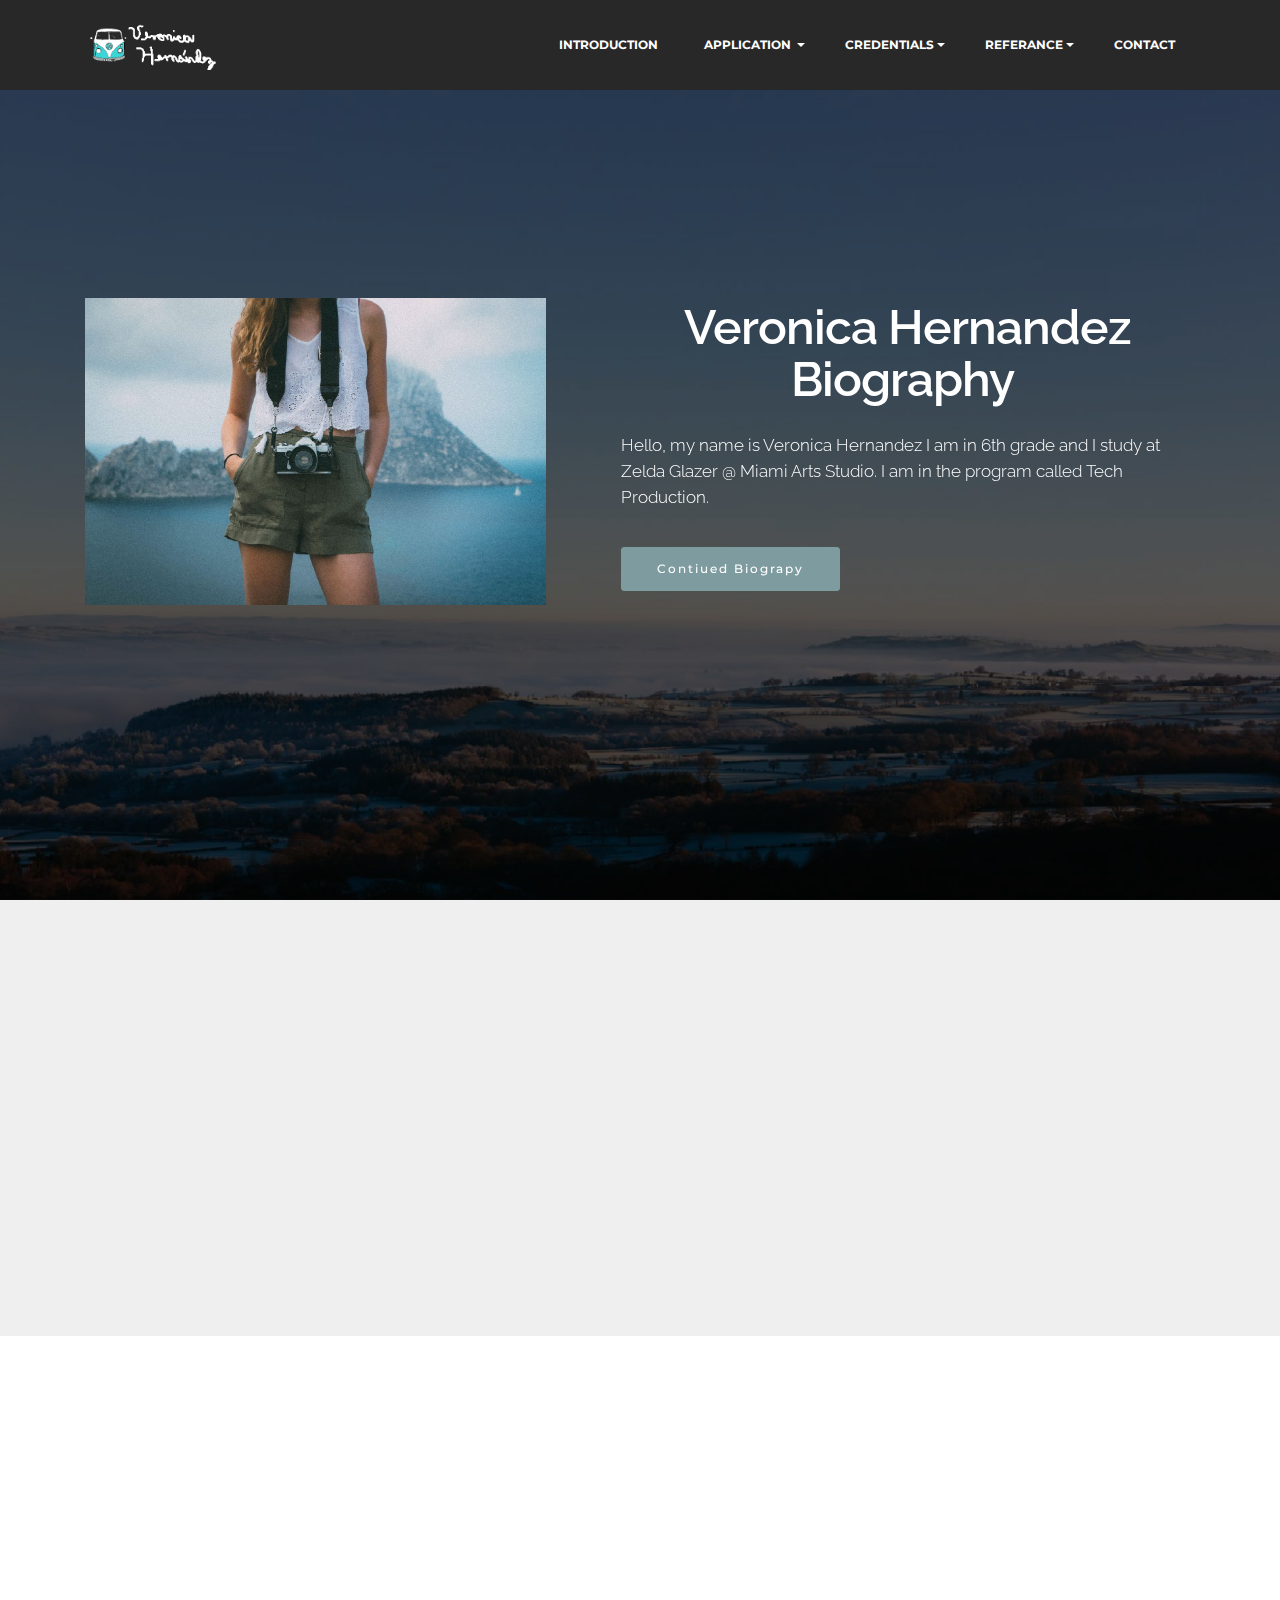
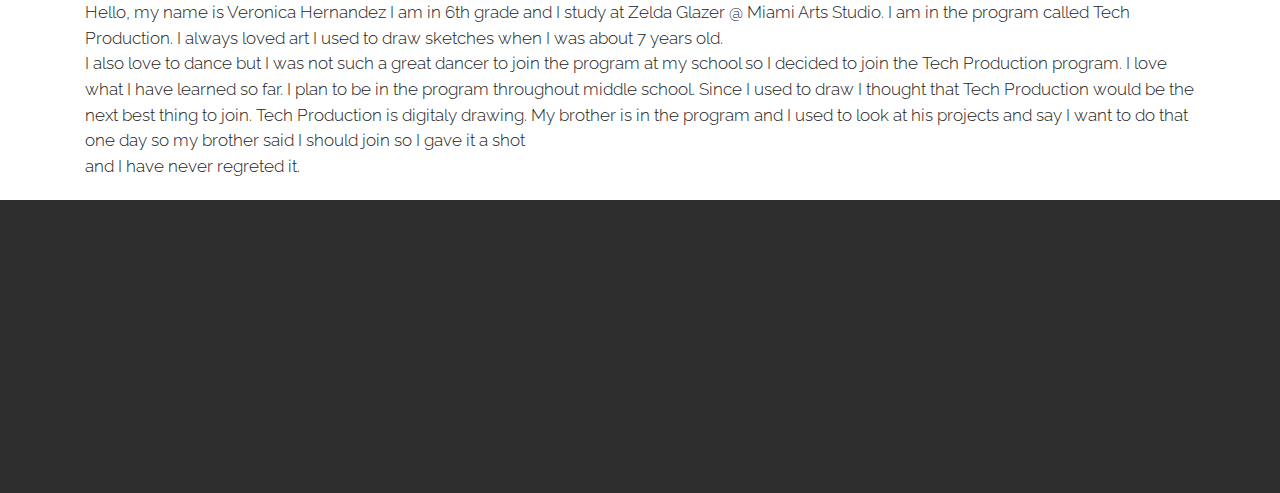
==== index.html @ d6068662 "create github pages" ====
<!DOCTYPE html>
<html>
<head>
  <!-- Site made with Mobirise Website Builder v3.11.1, https://mobirise.com -->
  <meta charset="UTF-8">
  <meta http-equiv="X-UA-Compatible" content="IE=edge">
  <meta name="generator" content="Mobirise v3.11.1, mobirise.com">
  <meta name="viewport" content="width=device-width, initial-scale=1">
  <link rel="shortcut icon" href="assets/images/logo-1-341x128.png" type="image/x-icon">
  <meta name="description" content="">
  
  <link rel="stylesheet" href="https://fonts.googleapis.com/css?family=Lora:400,700,400italic,700italic&amp;subset=latin">
  <link rel="stylesheet" href="https://fonts.googleapis.com/css?family=Montserrat:400,700">
  <link rel="stylesheet" href="https://fonts.googleapis.com/css?family=Raleway:100,100i,200,200i,300,300i,400,400i,500,500i,600,600i,700,700i,800,800i,900,900i">
  <link rel="stylesheet" href="assets/bootstrap-material-design-font/css/material.css">
  <link rel="stylesheet" href="assets/et-line-font-plugin/style.css">
  <link rel="stylesheet" href="assets/tether/tether.min.css">
  <link rel="stylesheet" href="assets/bootstrap/css/bootstrap.min.css">
  <link rel="stylesheet" href="assets/dropdown/css/style.css">
  <link rel="stylesheet" href="assets/animate.css/animate.min.css">
  <link rel="stylesheet" href="assets/theme/css/style.css">
  <link rel="stylesheet" href="assets/mobirise/css/mbr-additional.css" type="text/css">
  
  
  
</head>
<body>
<section id="ext_menu-0">

    <nav class="navbar navbar-dropdown navbar-fixed-top">
        <div class="container">

            <div class="mbr-table">
                <div class="mbr-table-cell">

                    <div class="navbar-brand">
                        <a href="https://mobirise.com" class="navbar-logo"><img src="assets/images/logo-1-341x128.png" alt="Mobirise"></a>
                        <a class="navbar-caption" href="https://mobirise.com"></a>
                    </div>

                </div>
                <div class="mbr-table-cell">

                    <button class="navbar-toggler pull-xs-right hidden-md-up" type="button" data-toggle="collapse" data-target="#exCollapsingNavbar">
                        <div class="hamburger-icon"></div>
                    </button>

                    <ul class="nav-dropdown collapse pull-xs-right nav navbar-nav navbar-toggleable-sm" id="exCollapsingNavbar"><li class="nav-item"><a class="nav-link link" href="https://mobirise.com/"></a></li><li class="nav-item"><a class="nav-link link" href="index.html">INTRODUCTION &nbsp;</a></li><li class="nav-item dropdown open"><a class="nav-link link dropdown-toggle" href="https://mobirise.com/" data-toggle="dropdown-submenu" aria-expanded="true">APPLICATION&nbsp;</a><div class="dropdown-menu"><a class="dropdown-item" href="photoshop.html">&nbsp;Adobe Photoshop</a><a class="dropdown-item" href="#"></a><a class="dropdown-item" href="page2.html">Adobe Illustrator&nbsp;</a><a class="dropdown-item" href="123d.html">123D</a><a class="dropdown-item" href="mobirise.html">Mobirise</a><div class="dropdown open"><a class="dropdown-item dropdown-toggle" href="#" data-toggle="dropdown-submenu" aria-expanded="true">Office Suite&nbsp;</a><div class="dropdown-menu dropdown-submenu"><div class="dropdown open"><a class="dropdown-item dropdown-toggle" href="#" data-toggle="dropdown-submenu" aria-expanded="true">Microsoft Word</a><div class="dropdown-menu dropdown-submenu"><a class="dropdown-item" href="https://veronicahernandezz.github.io/Discuss IT Topic 6.pdf"><p>&nbsp; &nbsp; Discuss IT Topic 6<br></p></a></div></div><a class="dropdown-item" href="#">Power Point</a></div></div></div></li><li class="nav-item dropdown"><a class="nav-link link dropdown-toggle" href="https://mobirise.com/" data-toggle="dropdown-submenu" aria-expanded="false">CREDENTIALS</a><div class="dropdown-menu"><a class="dropdown-item" href="#">Industry Certified PS</a><a class="dropdown-item" href="#">Industry Certified AL</a><a class="dropdown-item" href="#"></a><a class="dropdown-item" href="#">Industry Certified AP</a><a class="dropdown-item" href="#">Industry Certified AA</a><a class="dropdown-item" href="#">Industry Certified DW</a><a class="dropdown-item" href="#">Transcript&nbsp;</a></div></li><li class="nav-item dropdown"><a class="nav-link link dropdown-toggle" href="https://mobirise.com/" data-toggle="dropdown-submenu" aria-expanded="false">REFERANCE</a><div class="dropdown-menu"><a class="dropdown-item" href="#">Mr. Pate</a><a class="dropdown-item" href="#">AP Teacher&nbsp;</a><a class="dropdown-item" href="#">Community Member</a><a class="dropdown-item" href="#">Family Member</a></div></li><li class="nav-item dropdown"><a class="nav-link link" href="contact.html" aria-expanded="false">CONTACT</a></li></ul>
                    <button hidden="" class="navbar-toggler navbar-close" type="button" data-toggle="collapse" data-target="#exCollapsingNavbar">
                        <div class="close-icon"></div>
                    </button>

                </div>
            </div>

        </div>
    </nav>

</section>

<section class="engine"><a rel="external" href="https://mobirise.com">Site Maker</a></section><section class="mbr-section mbr-section-hero mbr-section-full header2 mbr-parallax-background mbr-after-navbar" id="header2-1" style="background-image: url(assets/images/mbr-12-2000x1333.jpg);">

    <div class="mbr-overlay" style="opacity: 0.6; background-color: rgb(0, 0, 0);">
    </div>

    <div class="mbr-table mbr-table-full">
        <div class="mbr-table-cell">

            <div class="container">
                <div class="mbr-section row">
                    <div class="mbr-table-md-up">
                        
                        <div class="mbr-table-cell mbr-right-padding-md-up mbr-valign-top col-md-7 image-size" style="width: 47%;">
                            <div class="mbr-figure"><img src="assets/images/mbr-8-1400x933.jpg"></div>
                        </div>
                        <div class="mbr-table-cell col-md-5 text-xs-center text-md-left content-size">

                            <h3 class="mbr-section-title display-2">Veronica Hernandez Biography&nbsp;</h3>

                            <div class="mbr-section-text lead">
                                <p>Hello, my name is Veronica Hernandez I am in 6th grade and I study at Zelda Glazer @ Miami Arts Studio. I am in the program called Tech Production.</p>
                            </div>

                            <div class="mbr-section-btn"><a class="btn btn-info" href="index.html#content1-14">Contiued Biograpy</a></div>

                        </div>

                        
                        

                    </div>
                </div>
            </div>

        </div>
    </div>

    

</section>

<section class="mbr-cards mbr-section mbr-section-nopadding" id="features7-6" style="background-color: rgb(239, 239, 239);">

    

    <div class="mbr-cards-row row">
        <div class="mbr-cards-col col-xs-12 col-lg-3" style="padding-top: 80px; padding-bottom: 80px;">
            <div class="container">
                <div class="card cart-block">
                    <div class="card-img iconbox"><a href="https://mobirise.com" class="etl-icon icon-camera mbr-iconfont mbr-iconfont-features7" style="color: rgb(255, 255, 255);"></a></div>
                    <div class="card-block">
                        <h4 class="card-title">Become a Profestional Photographer</h4>
                        
                        <p class="card-text">The world is a beautiful place and I want to make sure that I can capture ever moment with pictures and photos.</p>
                        
                    </div>
                </div>
            </div>
        </div>
        <div class="mbr-cards-col col-xs-12 col-lg-3" style="padding-top: 80px; padding-bottom: 80px;">
            <div class="container">
                <div class="card cart-block">
                    <div class="card-img iconbox"><a href="https://mobirise.com" class="etl-icon icon-globe mbr-iconfont mbr-iconfont-features7" style="color: rgb(255, 255, 255);"></a></div>
                    <div class="card-block">
                        <h4 class="card-title">Travel The World</h4>
                        
                        <p class="card-text">Since I am going to be a photographer I want to travel the world to exprience the different cultures.</p>
                        
                    </div>
                </div>
          </div>
        </div>
        <div class="mbr-cards-col col-xs-12 col-lg-3" style="padding-top: 80px; padding-bottom: 80px;">
            <div class="container">
                <div class="card cart-block">
                    <div class="card-img iconbox"><a href="https://mobirise.com" class="etl-icon icon-paintbrush mbr-iconfont mbr-iconfont-features7" style="color: rgb(255, 255, 255);"></a></div>
                    <div class="card-block">
                        <h4 class="card-title">Become a Artisit</h4>
                        
                        <p class="card-text">I love drawing I have been drawing since I was 7 years old. When I draw I get a feeling of happiness and I feel proud.</p>
                        
                    </div>
                </div>
            </div>
        </div>
        <div class="mbr-cards-col col-xs-12 col-lg-3" style="padding-top: 80px; padding-bottom: 80px;">
            <div class="container">
                <div class="card cart-block">
                    <div class="card-img iconbox"><a href="https://mobirise.com" class="etl-icon icon-tools mbr-iconfont mbr-iconfont-features7" style="color: rgb(255, 255, 255);"></a></div>
                    <div class="card-block">
                        <h4 class="card-title">Edit Photos Logos And More</h4>
                        
                        <p class="card-text">Since I want to be a photographer I need to know how to edit all of my photos so for the people who need to logos or other things I can help them.</p>
                        
                    </div>
                </div>
            </div>
        </div>
        
        
    </div>
</section>

<section class="mbr-section article mbr-section__container" id="content2-3" style="background-color: rgb(255, 255, 255); padding-top: 20px; padding-bottom: 20px;">

    <div class="container">
        <div class="row">
            <div class="col-xs-12 lead"><font face="Lora, serif"><span style="line-height: 26px;"><em>“IN THE END… We only regret the chances we didn’t take, the relationships we were afraid to have,and the decisions we waited too long to make.</em></span></font><div><font face="Lora, serif"><span style="line-height: 26px;"><em><br></em></span></font></div><div><font face="Lora, serif"><span style="line-height: 26px;"><em>― Lewis Carroll</em></span></font></div></div>
        </div>
    </div>

</section>

<section class="mbr-section mbr-section__container article" id="header3-12" style="background-color: rgb(255, 255, 255); padding-top: 20px; padding-bottom: 20px;">
    <div class="container">
        <div class="row">
            <div class="col-xs-12">
                <h3 class="mbr-section-title display-2">Continued Biography&nbsp;</h3>
                <small class="mbr-section-subtitle"></small>
            </div>
        </div>
    </div>
</section>

<section class="mbr-section article mbr-section__container" id="content1-14" style="background-color: rgb(255, 255, 255); padding-top: 20px; padding-bottom: 20px;">

    <div class="container">
        <div class="row">
            <div class="col-xs-12 lead">Hello, my name is Veronica Hernandez I am in 6th grade and I study at Zelda Glazer @ Miami Arts Studio. I am in the program called Tech Production. I always loved art I used to draw sketches when I was about 7 years old.<div>I also love to dance but I was not such a great dancer to join the program at my school so I decided to join the Tech Production program. I love what I have learned so far. I plan to be in the program throughout middle school. Since I used to draw I thought that Tech Production would be the next best thing to join. Tech Production is digitaly drawing. My brother is in the program and I used to look at his projects and say I want to do that one day so my brother said I should join so I gave it a shot</div><div>and I have never regreted it.</div></div>
        </div>
    </div>

</section>

<section class="mbr-section mbr-section-md-padding mbr-footer footer1" id="contacts1-5" style="background-color: rgb(46, 46, 46); padding-top: 90px; padding-bottom: 90px;">
    
    <div class="container">
        <div class="row">
            <div class="mbr-footer-content col-xs-12 col-md-3">
                <div><img src="assets/images/logo-1-128x48.png"></div>
            </div>
            <div class="mbr-footer-content col-xs-12 col-md-3">
                <p><strong>Address</strong><br>
1234 Street Name<br>
City, AA 99999</p>
            </div>
            <div class="mbr-footer-content col-xs-12 col-md-3">
                <p><strong>Contacts</strong><br>
Email: support@mobirise.com<br>
Phone: +1 (0) 000 0000 001<br>
Fax: +1 (0) 000 0000 002</p>
            </div>
            <div class="mbr-footer-content col-xs-12 col-md-3">
                <p><strong>Links</strong><br>
<a class="text-primary" href="https://mobirise.com/">Website builder</a><br>
<a class="text-primary" href="https://mobirise.com/mobirise-free-win.zip">Download for Windows</a><br>
<a class="text-primary" href="https://mobirise.com/mobirise-free-mac.zip">Download for Mac</a></p>
            </div>

        </div>
    </div>
</section>


  <script src="assets/web/assets/jquery/jquery.min.js"></script>
  <script src="assets/tether/tether.min.js"></script>
  <script src="assets/bootstrap/js/bootstrap.min.js"></script>
  <script src="assets/smooth-scroll/SmoothScroll.js"></script>
  <script src="assets/dropdown/js/script.min.js"></script>
  <script src="assets/touchSwipe/jquery.touchSwipe.min.js"></script>
  <script src="assets/viewportChecker/jquery.viewportchecker.js"></script>
  <script src="assets/jarallax/jarallax.js"></script>
  <script src="assets/theme/js/script.js"></script>
  
  
  <input name="animation" type="hidden">
  </body>
</html>
---- assets/bootstrap-material-design-font/css/material.css ----
@font-face {
  font-family: 'Material-Design-Icons';
  src: url('../fonts/Material-Design-Icons.eot?3ocs8m');
  src: url('../fonts/Material-Design-Icons.eot?#iefix3ocs8m') format('embedded-opentype'), url('../fonts/Material-Design-Icons.woff?3ocs8m') format('woff'), url('../fonts/Material-Design-Icons.ttf?3ocs8m') format('truetype'), url('../fonts/Material-Design-Icons.svg?3ocs8m#Material-Design-Icons') format('svg');
  font-weight: normal;
  font-style: normal;
}
[class^="mdi-"],
[class*="mdi-"] {
  speak: none;
  display: inline-block;
  font-style: normal;
  font-variant:normal;
  font-weight:normal;
  /*font-size:24px;*/
  line-height:1;
  font-family:'Material-Design-Icons' !important;
  text-rendering: auto;
  
  -webkit-font-smoothing: antialiased;
  -moz-osx-font-smoothing: grayscale;
  -webkit-transform: translate(0, 0);
      -ms-transform: translate(0, 0);
          transform: translate(0, 0);
}
[class^="mdi-"]:before,
[class*="mdi-"]:before {
  display: inline-block;
  speak: none;
  text-decoration: inherit;
}
[class^="mdi-"].pull-left,
[class*="mdi-"].pull-left {
  margin-right: .3em;
}
[class^="mdi-"].pull-right,
[class*="mdi-"].pull-right {
  margin-left: .3em;
}
[class^="mdi-"].mdi-lg:before,
[class*="mdi-"].mdi-lg:before,
[class^="mdi-"].mdi-lg:after,
[class*="mdi-"].mdi-lg:after {
  font-size: 1.33333333em;
  line-height: 0.75em;
  vertical-align: -15%;
}
[class^="mdi-"].mdi-2x:before,
[class*="mdi-"].mdi-2x:before,
[class^="mdi-"].mdi-2x:after,
[class*="mdi-"].mdi-2x:after {
  font-size: 2em;
}
[class^="mdi-"].mdi-3x:before,
[class*="mdi-"].mdi-3x:before,
[class^="mdi-"].mdi-3x:after,
[class*="mdi-"].mdi-3x:after {
  font-size: 3em;
}
[class^="mdi-"].mdi-4x:before,
[class*="mdi-"].mdi-4x:before,
[class^="mdi-"].mdi-4x:after,
[class*="mdi-"].mdi-4x:after {
  font-size: 4em;
}
[class^="mdi-"].mdi-5x:before,
[class*="mdi-"].mdi-5x:before,
[class^="mdi-"].mdi-5x:after,
[class*="mdi-"].mdi-5x:after {
  font-size: 5em;
}
[class^="mdi-device-signal-cellular-"]:after,
[class^="mdi-device-battery-"]:after,
[class^="mdi-device-battery-charging-"]:after,
[class^="mdi-device-signal-cellular-connected-no-internet-"]:after,
[class^="mdi-device-signal-wifi-"]:after,
[class^="mdi-device-signal-wifi-statusbar-not-connected"]:after,
.mdi-device-network-wifi:after {
  opacity: .3;
  position: absolute;
  left: 0;
  top: 0;
  z-index: 1;
  display: inline-block;
  speak: none;
  text-decoration: inherit;
}
[class^="mdi-device-signal-cellular-"]:after {
  content: "\e758";
}
[class^="mdi-device-battery-"]:after {
  content: "\e735";
}
[class^="mdi-device-battery-charging-"]:after {
  content: "\e733";
}
[class^="mdi-device-signal-cellular-connected-no-internet-"]:after {
  content: "\e75d";
}
[class^="mdi-device-signal-wifi-"]:after,
.mdi-device-network-wifi:after {
  content: "\e765";
}
[class^="mdi-device-signal-wifi-statusbasr-not-connected"]:after {
  content: "\e8f7";
}
.mdi-device-signal-cellular-off:after,
.mdi-device-signal-cellular-null:after,
.mdi-device-signal-cellular-no-sim:after,
.mdi-device-signal-wifi-off:after,
.mdi-device-signal-wifi-4-bar:after,
.mdi-device-signal-cellular-4-bar:after,
.mdi-device-battery-alert:after,
.mdi-device-signal-cellular-connected-no-internet-4-bar:after,
.mdi-device-battery-std:after,
.mdi-device-battery-full .mdi-device-battery-unknown:after {
  content: "";
}
.mdi-fw {
  width: 1.28571429em;
  text-align: center;
}
.mdi-ul {
  padding-left: 0;
  margin-left: 2.14285714em;
  list-style-type: none;
}
.mdi-ul > li {
  position: relative;
}
.mdi-li {
  position: absolute;
  left: -2.14285714em;
  width: 2.14285714em;
  top: 0.14285714em;
  text-align: center;
}
.mdi-li.mdi-lg {
  left: -1.85714286em;
}
.mdi-border {
  padding: .2em .25em .15em;
  border: solid 0.08em #eeeeee;
  border-radius: .1em;
}
.mdi-spin {
  -webkit-animation: mdi-spin 2s infinite linear;
  animation: mdi-spin 2s infinite linear;
  -webkit-transform-origin: 50% 50%;
  -ms-transform-origin: 50% 50%;
      transform-origin: 50% 50%;
}
.mdi-pulse {
  -webkit-animation: mdi-spin 1s steps(8) infinite;
  animation: mdi-spin 1s steps(8) infinite;
  -webkit-transform-origin: 50% 50%;
  -ms-transform-origin: 50% 50%;
      transform-origin: 50% 50%;
}
@-webkit-keyframes mdi-spin {
  0% {
    -webkit-transform: rotate(0deg);
    transform: rotate(0deg);
  }
  100% {
    -webkit-transform: rotate(359deg);
    transform: rotate(359deg);
  }
}
@keyframes mdi-spin {
  0% {
    -webkit-transform: rotate(0deg);
    transform: rotate(0deg);
  }
  100% {
    -webkit-transform: rotate(359deg);
    transform: rotate(359deg);
  }
}
.mdi-rotate-90 {
  filter: progid:DXImageTransform.Microsoft.BasicImage(rotation=1);
  -webkit-transform: rotate(90deg);
  -ms-transform: rotate(90deg);
  transform: rotate(90deg);
}
.mdi-rotate-180 {
  filter: progid:DXImageTransform.Microsoft.BasicImage(rotation=2);
  -webkit-transform: rotate(180deg);
  -ms-transform: rotate(180deg);
  transform: rotate(180deg);
}
.mdi-rotate-270 {
  filter: progid:DXImageTransform.Microsoft.BasicImage(rotation=3);
  -webkit-transform: rotate(270deg);
  -ms-transform: rotate(270deg);
  transform: rotate(270deg);
}
.mdi-flip-horizontal {
  filter: progid:DXImageTransform.Microsoft.BasicImage(rotation=0, mirror=1);
  -webkit-transform: scale(-1, 1);
  -ms-transform: scale(-1, 1);
  transform: scale(-1, 1);
}
.mdi-flip-vertical {
  filter: progid:DXImageTransform.Microsoft.BasicImage(rotation=2, mirror=1);
  -webkit-transform: scale(1, -1);
  -ms-transform: scale(1, -1);
  transform: scale(1, -1);
}
:root .mdi-rotate-90,
:root .mdi-rotate-180,
:root .mdi-rotate-270,
:root .mdi-flip-horizontal,
:root .mdi-flip-vertical {
  -webkit-filter: none;
          filter: none;
}
.mdi-stack {
  position: relative;
  display: inline-block;
  width: 2em;
  height: 2em;
  line-height: 2em;
  vertical-align: middle;
}
.mdi-stack-1x,
.mdi-stack-2x {
  position: absolute;
  left: 0;
  width: 100%;
  text-align: center;
}
.mdi-stack-1x {
  line-height: inherit;
}
.mdi-stack-2x {
  font-size: 2em;
}
.mdi-inverse {
  color: #ffffff;
}
/* Start Icons */
.mdi-action-3d-rotation:before {
  content: "\e600";
}
.mdi-action-accessibility:before {
  content: "\e601";
}
.mdi-action-account-balance-wallet:before {
  content: "\e602";
}
.mdi-action-account-balance:before {
  content: "\e603";
}
.mdi-action-account-box:before {
  content: "\e604";
}
.mdi-action-account-child:before {
  content: "\e605";
}
.mdi-action-account-circle:before {
  content: "\e606";
}
.mdi-action-add-shopping-cart:before {
  content: "\e607";
}
.mdi-action-alarm-add:before {
  content: "\e608";
}
.mdi-action-alarm-off:before {
  content: "\e609";
}
.mdi-action-alarm-on:before {
  content: "\e60a";
}
.mdi-action-alarm:before {
  content: "\e60b";
}
.mdi-action-android:before {
  content: "\e60c";
}
.mdi-action-announcement:before {
  content: "\e60d";
}
.mdi-action-aspect-ratio:before {
  content: "\e60e";
}
.mdi-action-assessment:before {
  content: "\e60f";
}
.mdi-action-assignment-ind:before {
  content: "\e610";
}
.mdi-action-assignment-late:before {
  content: "\e611";
}
.mdi-action-assignment-return:before {
  content: "\e612";
}
.mdi-action-assignment-returned:before {
  content: "\e613";
}
.mdi-action-assignment-turned-in:before {
  content: "\e614";
}
.mdi-action-assignment:before {
  content: "\e615";
}
.mdi-action-autorenew:before {
  content: "\e616";
}
.mdi-action-backup:before {
  content: "\e617";
}
.mdi-action-book:before {
  content: "\e618";
}
.mdi-action-bookmark-outline:before {
  content: "\e619";
}
.mdi-action-bookmark:before {
  content: "\e61a";
}
.mdi-action-bug-report:before {
  content: "\e61b";
}
.mdi-action-cached:before {
  content: "\e61c";
}
.mdi-action-check-circle:before {
  content: "\e61d";
}
.mdi-action-class:before {
  content: "\e61e";
}
.mdi-action-credit-card:before {
  content: "\e61f";
}
.mdi-action-dashboard:before {
  content: "\e620";
}
.mdi-action-delete:before {
  content: "\e621";
}
.mdi-action-description:before {
  content: "\e622";
}
.mdi-action-dns:before {
  content: "\e623";
}
.mdi-action-done-all:before {
  content: "\e624";
}
.mdi-action-done:before {
  content: "\e625";
}
.mdi-action-event:before {
  content: "\e626";
}
.mdi-action-exit-to-app:before {
  content: "\e627";
}
.mdi-action-explore:before {
  content: "\e628";
}
.mdi-action-extension:before {
  content: "\e629";
}
.mdi-action-face-unlock:before {
  content: "\e62a";
}
.mdi-action-favorite-outline:before {
  content: "\e62b";
}
.mdi-action-favorite:before {
  content: "\e62c";
}
.mdi-action-find-in-page:before {
  content: "\e62d";
}
.mdi-action-find-replace:before {
  content: "\e62e";
}
.mdi-action-flip-to-back:before {
  content: "\e62f";
}
.mdi-action-flip-to-front:before {
  content: "\e630";
}
.mdi-action-get-app:before {
  content: "\e631";
}
.mdi-action-grade:before {
  content: "\e632";
}
.mdi-action-group-work:before {
  content: "\e633";
}
.mdi-action-help:before {
  content: "\e634";
}
.mdi-action-highlight-remove:before {
  content: "\e635";
}
.mdi-action-history:before {
  content: "\e636";
}
.mdi-action-home:before {
  content: "\e637";
}
.mdi-action-https:before {
  content: "\e638";
}
.mdi-action-info-outline:before {
  content: "\e639";
}
.mdi-action-info:before {
  content: "\e63a";
}
.mdi-action-input:before {
  content: "\e63b";
}
.mdi-action-invert-colors:before {
  content: "\e63c";
}
.mdi-action-label-outline:before {
  content: "\e63d";
}
.mdi-action-label:before {
  content: "\e63e";
}
.mdi-action-language:before {
  content: "\e63f";
}
.mdi-action-launch:before {
  content: "\e640";
}
.mdi-action-list:before {
  content: "\e641";
}
.mdi-action-lock-open:before {
  content: "\e642";
}
.mdi-action-lock-outline:before {
  content: "\e643";
}
.mdi-action-lock:before {
  content: "\e644";
}
.mdi-action-loyalty:before {
  content: "\e645";
}
.mdi-action-markunread-mailbox:before {
  content: "\e646";
}
.mdi-action-note-add:before {
  content: "\e647";
}
.mdi-action-open-in-browser:before {
  content: "\e648";
}
.mdi-action-open-in-new:before {
  content: "\e649";
}
.mdi-action-open-with:before {
  content: "\e64a";
}
.mdi-action-pageview:before {
  content: "\e64b";
}
.mdi-action-payment:before {
  content: "\e64c";
}
.mdi-action-perm-camera-mic:before {
  content: "\e64d";
}
.mdi-action-perm-contact-cal:before {
  content: "\e64e";
}
.mdi-action-perm-data-setting:before {
  content: "\e64f";
}
.mdi-action-perm-device-info:before {
  content: "\e650";
}
.mdi-action-perm-identity:before {
  content: "\e651";
}
.mdi-action-perm-media:before {
  content: "\e652";
}
.mdi-action-perm-phone-msg:before {
  content: "\e653";
}
.mdi-action-perm-scan-wifi:before {
  content: "\e654";
}
.mdi-action-picture-in-picture:before {
  content: "\e655";
}
.mdi-action-polymer:before {
  content: "\e656";
}
.mdi-action-print:before {
  content: "\e657";
}
.mdi-action-query-builder:before {
  content: "\e658";
}
.mdi-action-question-answer:before {
  content: "\e659";
}
.mdi-action-receipt:before {
  content: "\e65a";
}
.mdi-action-redeem:before {
  content: "\e65b";
}
.mdi-action-reorder:before {
  content: "\e65c";
}
.mdi-action-report-problem:before {
  content: "\e65d";
}
.mdi-action-restore:before {
  content: "\e65e";
}
.mdi-action-room:before {
  content: "\e65f";
}
.mdi-action-schedule:before {
  content: "\e660";
}
.mdi-action-search:before {
  content: "\e661";
}
.mdi-action-settings-applications:before {
  content: "\e662";
}
.mdi-action-settings-backup-restore:before {
  content: "\e663";
}
.mdi-action-settings-bluetooth:before {
  content: "\e664";
}
.mdi-action-settings-cell:before {
  content: "\e665";
}
.mdi-action-settings-display:before {
  content: "\e666";
}
.mdi-action-settings-ethernet:before {
  content: "\e667";
}
.mdi-action-settings-input-antenna:before {
  content: "\e668";
}
.mdi-action-settings-input-component:before {
  content: "\e669";
}
.mdi-action-settings-input-composite:before {
  content: "\e66a";
}
.mdi-action-settings-input-hdmi:before {
  content: "\e66b";
}
.mdi-action-settings-input-svideo:before {
  content: "\e66c";
}
.mdi-action-settings-overscan:before {
  content: "\e66d";
}
.mdi-action-settings-phone:before {
  content: "\e66e";
}
.mdi-action-settings-power:before {
  content: "\e66f";
}
.mdi-action-settings-remote:before {
  content: "\e670";
}
.mdi-action-settings-voice:before {
  content: "\e671";
}
.mdi-action-settings:before {
  content: "\e672";
}
.mdi-action-shop-two:before {
  content: "\e673";
}
.mdi-action-shop:before {
  content: "\e674";
}
.mdi-action-shopping-basket:before {
  content: "\e675";
}
.mdi-action-shopping-cart:before {
  content: "\e676";
}
.mdi-action-speaker-notes:before {
  content: "\e677";
}
.mdi-action-spellcheck:before {
  content: "\e678";
}
.mdi-action-star-rate:before {
  content: "\e679";
}
.mdi-action-stars:before {
  content: "\e67a";
}
.mdi-action-store:before {
  content: "\e67b";
}
.mdi-action-subject:before {
  content: "\e67c";
}
.mdi-action-supervisor-account:before {
  content: "\e67d";
}
.mdi-action-swap-horiz:before {
  content: "\e67e";
}
.mdi-action-swap-vert-circle:before {
  content: "\e67f";
}
.mdi-action-swap-vert:before {
  content: "\e680";
}
.mdi-action-system-update-tv:before {
  content: "\e681";
}
.mdi-action-tab-unselected:before {
  content: "\e682";
}
.mdi-action-tab:before {
  content: "\e683";
}
.mdi-action-theaters:before {
  content: "\e684";
}
.mdi-action-thumb-down:before {
  content: "\e685";
}
.mdi-action-thumb-up:before {
  content: "\e686";
}
.mdi-action-thumbs-up-down:before {
  content: "\e687";
}
.mdi-action-toc:before {
  content: "\e688";
}
.mdi-action-today:before {
  content: "\e689";
}
.mdi-action-track-changes:before {
  content: "\e68a";
}
.mdi-action-translate:before {
  content: "\e68b";
}
.mdi-action-trending-down:before {
  content: "\e68c";
}
.mdi-action-trending-neutral:before {
  content: "\e68d";
}
.mdi-action-trending-up:before {
  content: "\e68e";
}
.mdi-action-turned-in-not:before {
  content: "\e68f";
}
.mdi-action-turned-in:before {
  content: "\e690";
}
.mdi-action-verified-user:before {
  content: "\e691";
}
.mdi-action-view-agenda:before {
  content: "\e692";
}
.mdi-action-view-array:before {
  content: "\e693";
}
.mdi-action-view-carousel:before {
  content: "\e694";
}
.mdi-action-view-column:before {
  content: "\e695";
}
.mdi-action-view-day:before {
  content: "\e696";
}
.mdi-action-view-headline:before {
  content: "\e697";
}
.mdi-action-view-list:before {
  content: "\e698";
}
.mdi-action-view-module:before {
  content: "\e699";
}
.mdi-action-view-quilt:before {
  content: "\e69a";
}
.mdi-action-view-stream:before {
  content: "\e69b";
}
.mdi-action-view-week:before {
  content: "\e69c";
}
.mdi-action-visibility-off:before {
  content: "\e69d";
}
.mdi-action-visibility:before {
  content: "\e69e";
}
.mdi-action-wallet-giftcard:before {
  content: "\e69f";
}
.mdi-action-wallet-membership:before {
  content: "\e6a0";
}
.mdi-action-wallet-travel:before {
  content: "\e6a1";
}
.mdi-action-work:before {
  content: "\e6a2";
}
.mdi-alert-error:before {
  content: "\e6a3";
}
.mdi-alert-warning:before {
  content: "\e6a4";
}
.mdi-av-album:before {
  content: "\e6a5";
}
.mdi-av-closed-caption:before {
  content: "\e6a6";
}
.mdi-av-equalizer:before {
  content: "\e6a7";
}
.mdi-av-explicit:before {
  content: "\e6a8";
}
.mdi-av-fast-forward:before {
  content: "\e6a9";
}
.mdi-av-fast-rewind:before {
  content: "\e6aa";
}
.mdi-av-games:before {
  content: "\e6ab";
}
.mdi-av-hearing:before {
  content: "\e6ac";
}
.mdi-av-high-quality:before {
  content: "\e6ad";
}
.mdi-av-loop:before {
  content: "\e6ae";
}
.mdi-av-mic-none:before {
  content: "\e6af";
}
.mdi-av-mic-off:before {
  content: "\e6b0";
}
.mdi-av-mic:before {
  content: "\e6b1";
}
.mdi-av-movie:before {
  content: "\e6b2";
}
.mdi-av-my-library-add:before {
  content: "\e6b3";
}
.mdi-av-my-library-books:before {
  content: "\e6b4";
}
.mdi-av-my-library-music:before {
  content: "\e6b5";
}
.mdi-av-new-releases:before {
  content: "\e6b6";
}
.mdi-av-not-interested:before {
  content: "\e6b7";
}
.mdi-av-pause-circle-fill:before {
  content: "\e6b8";
}
.mdi-av-pause-circle-outline:before {
  content: "\e6b9";
}
.mdi-av-pause:before {
  content: "\e6ba";
}
.mdi-av-play-arrow:before {
  content: "\e6bb";
}
.mdi-av-play-circle-fill:before {
  content: "\e6bc";
}
.mdi-av-play-circle-outline:before {
  content: "\e6bd";
}
.mdi-av-play-shopping-bag:before {
  content: "\e6be";
}
.mdi-av-playlist-add:before {
  content: "\e6bf";
}
.mdi-av-queue-music:before {
  content: "\e6c0";
}
.mdi-av-queue:before {
  content: "\e6c1";
}
.mdi-av-radio:before {
  content: "\e6c2";
}
.mdi-av-recent-actors:before {
  content: "\e6c3";
}
.mdi-av-repeat-one:before {
  content: "\e6c4";
}
.mdi-av-repeat:before {
  content: "\e6c5";
}
.mdi-av-replay:before {
  content: "\e6c6";
}
.mdi-av-shuffle:before {
  content: "\e6c7";
}
.mdi-av-skip-next:before {
  content: "\e6c8";
}
.mdi-av-skip-previous:before {
  content: "\e6c9";
}
.mdi-av-snooze:before {
  content: "\e6ca";
}
.mdi-av-stop:before {
  content: "\e6cb";
}
.mdi-av-subtitles:before {
  content: "\e6cc";
}
.mdi-av-surround-sound:before {
  content: "\e6cd";
}
.mdi-av-timer:before {
  content: "\e6ce";
}
.mdi-av-video-collection:before {
  content: "\e6cf";
}
.mdi-av-videocam-off:before {
  content: "\e6d0";
}
.mdi-av-videocam:before {
  content: "\e6d1";
}
.mdi-av-volume-down:before {
  content: "\e6d2";
}
.mdi-av-volume-mute:before {
  content: "\e6d3";
}
.mdi-av-volume-off:before {
  content: "\e6d4";
}
.mdi-av-volume-up:before {
  content: "\e6d5";
}
.mdi-av-web:before {
  content: "\e6d6";
}
.mdi-communication-business:before {
  content: "\e6d7";
}
.mdi-communication-call-end:before {
  content: "\e6d8";
}
.mdi-communication-call-made:before {
  content: "\e6d9";
}
.mdi-communication-call-merge:before {
  content: "\e6da";
}
.mdi-communication-call-missed:before {
  content: "\e6db";
}
.mdi-communication-call-received:before {
  content: "\e6dc";
}
.mdi-communication-call-split:before {
  content: "\e6dd";
}
.mdi-communication-call:before {
  content: "\e6de";
}
.mdi-communication-chat:before {
  content: "\e6df";
}
.mdi-communication-clear-all:before {
  content: "\e6e0";
}
.mdi-communication-comment:before {
  content: "\e6e1";
}
.mdi-communication-contacts:before {
  content: "\e6e2";
}
.mdi-communication-dialer-sip:before {
  content: "\e6e3";
}
.mdi-communication-dialpad:before {
  content: "\e6e4";
}
.mdi-communication-dnd-on:before {
  content: "\e6e5";
}
.mdi-communication-email:before {
  content: "\e6e6";
}
.mdi-communication-forum:before {
  content: "\e6e7";
}
.mdi-communication-import-export:before {
  content: "\e6e8";
}
.mdi-communication-invert-colors-off:before {
  content: "\e6e9";
}
.mdi-communication-invert-colors-on:before {
  content: "\e6ea";
}
.mdi-communication-live-help:before {
  content: "\e6eb";
}
.mdi-communication-location-off:before {
  content: "\e6ec";
}
.mdi-communication-location-on:before {
  content: "\e6ed";
}
.mdi-communication-message:before {
  content: "\e6ee";
}
.mdi-communication-messenger:before {
  content: "\e6ef";
}
.mdi-communication-no-sim:before {
  content: "\e6f0";
}
.mdi-communication-phone:before {
  content: "\e6f1";
}
.mdi-communication-portable-wifi-off:before {
  content: "\e6f2";
}
.mdi-communication-quick-contacts-dialer:before {
  content: "\e6f3";
}
.mdi-communication-quick-contacts-mail:before {
  content: "\e6f4";
}
.mdi-communication-ring-volume:before {
  content: "\e6f5";
}
.mdi-communication-stay-current-landscape:before {
  content: "\e6f6";
}
.mdi-communication-stay-current-portrait:before {
  content: "\e6f7";
}
.mdi-communication-stay-primary-landscape:before {
  content: "\e6f8";
}
.mdi-communication-stay-primary-portrait:before {
  content: "\e6f9";
}
.mdi-communication-swap-calls:before {
  content: "\e6fa";
}
.mdi-communication-textsms:before {
  content: "\e6fb";
}
.mdi-communication-voicemail:before {
  content: "\e6fc";
}
.mdi-communication-vpn-key:before {
  content: "\e6fd";
}
.mdi-content-add-box:before {
  content: "\e6fe";
}
.mdi-content-add-circle-outline:before {
  content: "\e6ff";
}
.mdi-content-add-circle:before {
  content: "\e700";
}
.mdi-content-add:before {
  content: "\e701";
}
.mdi-content-archive:before {
  content: "\e702";
}
.mdi-content-backspace:before {
  content: "\e703";
}
.mdi-content-block:before {
  content: "\e704";
}
.mdi-content-clear:before {
  content: "\e705";
}
.mdi-content-content-copy:before {
  content: "\e706";
}
.mdi-content-content-cut:before {
  content: "\e707";
}
.mdi-content-content-paste:before {
  content: "\e708";
}
.mdi-content-create:before {
  content: "\e709";
}
.mdi-content-drafts:before {
  content: "\e70a";
}
.mdi-content-filter-list:before {
  content: "\e70b";
}
.mdi-content-flag:before {
  content: "\e70c";
}
.mdi-content-forward:before {
  content: "\e70d";
}
.mdi-content-gesture:before {
  content: "\e70e";
}
.mdi-content-inbox:before {
  content: "\e70f";
}
.mdi-content-link:before {
  content: "\e710";
}
.mdi-content-mail:before {
  content: "\e711";
}
.mdi-content-markunread:before {
  content: "\e712";
}
.mdi-content-redo:before {
  content: "\e713";
}
.mdi-content-remove-circle-outline:before {
  content: "\e714";
}
.mdi-content-remove-circle:before {
  content: "\e715";
}
.mdi-content-remove:before {
  content: "\e716";
}
.mdi-content-reply-all:before {
  content: "\e717";
}
.mdi-content-reply:before {
  content: "\e718";
}
.mdi-content-report:before {
  content: "\e719";
}
.mdi-content-save:before {
  content: "\e71a";
}
.mdi-content-select-all:before {
  content: "\e71b";
}
.mdi-content-send:before {
  content: "\e71c";
}
.mdi-content-sort:before {
  content: "\e71d";
}
.mdi-content-text-format:before {
  content: "\e71e";
}
.mdi-content-undo:before {
  content: "\e71f";
}
.mdi-editor-attach-file:before {
  content: "\e776";
}
.mdi-editor-attach-money:before {
  content: "\e777";
}
.mdi-editor-border-all:before {
  content: "\e778";
}
.mdi-editor-border-bottom:before {
  content: "\e779";
}
.mdi-editor-border-clear:before {
  content: "\e77a";
}
.mdi-editor-border-color:before {
  content: "\e77b";
}
.mdi-editor-border-horizontal:before {
  content: "\e77c";
}
.mdi-editor-border-inner:before {
  content: "\e77d";
}
.mdi-editor-border-left:before {
  content: "\e77e";
}
.mdi-editor-border-outer:before {
  content: "\e77f";
}
.mdi-editor-border-right:before {
  content: "\e780";
}
.mdi-editor-border-style:before {
  content: "\e781";
}
.mdi-editor-border-top:before {
  content: "\e782";
}
.mdi-editor-border-vertical:before {
  content: "\e783";
}
.mdi-editor-format-align-center:before {
  content: "\e784";
}
.mdi-editor-format-align-justify:before {
  content: "\e785";
}
.mdi-editor-format-align-left:before {
  content: "\e786";
}
.mdi-editor-format-align-right:before {
  content: "\e787";
}
.mdi-editor-format-bold:before {
  content: "\e788";
}
.mdi-editor-format-clear:before {
  content: "\e789";
}
.mdi-editor-format-color-fill:before {
  content: "\e78a";
}
.mdi-editor-format-color-reset:before {
  content: "\e78b";
}
.mdi-editor-format-color-text:before {
  content: "\e78c";
}
.mdi-editor-format-indent-decrease:before {
  content: "\e78d";
}
.mdi-editor-format-indent-increase:before {
  content: "\e78e";
}
.mdi-editor-format-italic:before {
  content: "\e78f";
}
.mdi-editor-format-line-spacing:before {
  content: "\e790";
}
.mdi-editor-format-list-bulleted:before {
  content: "\e791";
}
.mdi-editor-format-list-numbered:before {
  content: "\e792";
}
.mdi-editor-format-paint:before {
  content: "\e793";
}
.mdi-editor-format-quote:before {
  content: "\e794";
}
.mdi-editor-format-size:before {
  content: "\e795";
}
.mdi-editor-format-strikethrough:before {
  content: "\e796";
}
.mdi-editor-format-textdirection-l-to-r:before {
  content: "\e797";
}
.mdi-editor-format-textdirection-r-to-l:before {
  content: "\e798";
}
.mdi-editor-format-underline:before {
  content: "\e799";
}
.mdi-editor-functions:before {
  content: "\e79a";
}
.mdi-editor-insert-chart:before {
  content: "\e79b";
}
.mdi-editor-insert-comment:before {
  content: "\e79c";
}
.mdi-editor-insert-drive-file:before {
  content: "\e79d";
}
.mdi-editor-insert-emoticon:before {
  content: "\e79e";
}
.mdi-editor-insert-invitation:before {
  content: "\e79f";
}
.mdi-editor-insert-link:before {
  content: "\e7a0";
}
.mdi-editor-insert-photo:before {
  content: "\e7a1";
}
.mdi-editor-merge-type:before {
  content: "\e7a2";
}
.mdi-editor-mode-comment:before {
  content: "\e7a3";
}
.mdi-editor-mode-edit:before {
  content: "\e7a4";
}
.mdi-editor-publish:before {
  content: "\e7a5";
}
.mdi-editor-vertical-align-bottom:before {
  content: "\e7a6";
}
.mdi-editor-vertical-align-center:before {
  content: "\e7a7";
}
.mdi-editor-vertical-align-top:before {
  content: "\e7a8";
}
.mdi-editor-wrap-text:before {
  content: "\e7a9";
}
.mdi-file-attachment:before {
  content: "\e7aa";
}
.mdi-file-cloud-circle:before {
  content: "\e7ab";
}
.mdi-file-cloud-done:before {
  content: "\e7ac";
}
.mdi-file-cloud-download:before {
  content: "\e7ad";
}
.mdi-file-cloud-off:before {
  content: "\e7ae";
}
.mdi-file-cloud-queue:before {
  content: "\e7af";
}
.mdi-file-cloud-upload:before {
  content: "\e7b0";
}
.mdi-file-cloud:before {
  content: "\e7b1";
}
.mdi-file-file-download:before {
  content: "\e7b2";
}
.mdi-file-file-upload:before {
  content: "\e7b3";
}
.mdi-file-folder-open:before {
  content: "\e7b4";
}
.mdi-file-folder-shared:before {
  content: "\e7b5";
}
.mdi-file-folder:before {
  content: "\e7b6";
}
.mdi-device-access-alarm:before {
  content: "\e720";
}
.mdi-device-access-alarms:before {
  content: "\e721";
}
.mdi-device-access-time:before {
  content: "\e722";
}
.mdi-device-add-alarm:before {
  content: "\e723";
}
.mdi-device-airplanemode-off:before {
  content: "\e724";
}
.mdi-device-airplanemode-on:before {
  content: "\e725";
}
.mdi-device-battery-20:before {
  content: "\e726";
}
.mdi-device-battery-30:before {
  content: "\e727";
}
.mdi-device-battery-50:before {
  content: "\e728";
}
.mdi-device-battery-60:before {
  content: "\e729";
}
.mdi-device-battery-80:before {
  content: "\e72a";
}
.mdi-device-battery-90:before {
  content: "\e72b";
}
.mdi-device-battery-alert:before {
  content: "\e72c";
}
.mdi-device-battery-charging-20:before {
  content: "\e72d";
}
.mdi-device-battery-charging-30:before {
  content: "\e72e";
}
.mdi-device-battery-charging-50:before {
  content: "\e72f";
}
.mdi-device-battery-charging-60:before {
  content: "\e730";
}
.mdi-device-battery-charging-80:before {
  content: "\e731";
}
.mdi-device-battery-charging-90:before {
  content: "\e732";
}
.mdi-device-battery-charging-full:before {
  content: "\e733";
}
.mdi-device-battery-full:before {
  content: "\e734";
}
.mdi-device-battery-std:before {
  content: "\e735";
}
.mdi-device-battery-unknown:before {
  content: "\e736";
}
.mdi-device-bluetooth-connected:before {
  content: "\e737";
}
.mdi-device-bluetooth-disabled:before {
  content: "\e738";
}
.mdi-device-bluetooth-searching:before {
  content: "\e739";
}
.mdi-device-bluetooth:before {
  content: "\e73a";
}
.mdi-device-brightness-auto:before {
  content: "\e73b";
}
.mdi-device-brightness-high:before {
  content: "\e73c";
}
.mdi-device-brightness-low:before {
  content: "\e73d";
}
.mdi-device-brightness-medium:before {
  content: "\e73e";
}
.mdi-device-data-usage:before {
  content: "\e73f";
}
.mdi-device-developer-mode:before {
  content: "\e740";
}
.mdi-device-devices:before {
  content: "\e741";
}
.mdi-device-dvr:before {
  content: "\e742";
}
.mdi-device-gps-fixed:before {
  content: "\e743";
}
.mdi-device-gps-not-fixed:before {
  content: "\e744";
}
.mdi-device-gps-off:before {
  content: "\e745";
}
.mdi-device-location-disabled:before {
  content: "\e746";
}
.mdi-device-location-searching:before {
  content: "\e747";
}
.mdi-device-multitrack-audio:before {
  content: "\e748";
}
.mdi-device-network-cell:before {
  content: "\e749";
}
.mdi-device-network-wifi:before {
  content: "\e74a";
}
.mdi-device-nfc:before {
  content: "\e74b";
}
.mdi-device-now-wallpaper:before {
  content: "\e74c";
}
.mdi-device-now-widgets:before {
  content: "\e74d";
}
.mdi-device-screen-lock-landscape:before {
  content: "\e74e";
}
.mdi-device-screen-lock-portrait:before {
  content: "\e74f";
}
.mdi-device-screen-lock-rotation:before {
  content: "\e750";
}
.mdi-device-screen-rotation:before {
  content: "\e751";
}
.mdi-device-sd-storage:before {
  content: "\e752";
}
.mdi-device-settings-system-daydream:before {
  content: "\e753";
}
.mdi-device-signal-cellular-0-bar:before {
  content: "\e754";
}
.mdi-device-signal-cellular-1-bar:before {
  content: "\e755";
}
.mdi-device-signal-cellular-2-bar:before {
  content: "\e756";
}
.mdi-device-signal-cellular-3-bar:before {
  content: "\e757";
}
.mdi-device-signal-cellular-4-bar:before {
  content: "\e758";
}
.mdi-signal-wifi-statusbar-connected-no-internet-after:before {
  content: "\e8f6";
}
.mdi-device-signal-cellular-connected-no-internet-0-bar:before {
  content: "\e759";
}
.mdi-device-signal-cellular-connected-no-internet-1-bar:before {
  content: "\e75a";
}
.mdi-device-signal-cellular-connected-no-internet-2-bar:before {
  content: "\e75b";
}
.mdi-device-signal-cellular-connected-no-internet-3-bar:before {
  content: "\e75c";
}
.mdi-device-signal-cellular-connected-no-internet-4-bar:before {
  content: "\e75d";
}
.mdi-device-signal-cellular-no-sim:before {
  content: "\e75e";
}
.mdi-device-signal-cellular-null:before {
  content: "\e75f";
}
.mdi-device-signal-cellular-off:before {
  content: "\e760";
}
.mdi-device-signal-wifi-0-bar:before {
  content: "\e761";
}
.mdi-device-signal-wifi-1-bar:before {
  content: "\e762";
}
.mdi-device-signal-wifi-2-bar:before {
  content: "\e763";
}
.mdi-device-signal-wifi-3-bar:before {
  content: "\e764";
}
.mdi-device-signal-wifi-4-bar:before {
  content: "\e765";
}
.mdi-device-signal-wifi-off:before {
  content: "\e766";
}
.mdi-device-signal-wifi-statusbar-1-bar:before {
  content: "\e767";
}
.mdi-device-signal-wifi-statusbar-2-bar:before {
  content: "\e768";
}
.mdi-device-signal-wifi-statusbar-3-bar:before {
  content: "\e769";
}
.mdi-device-signal-wifi-statusbar-4-bar:before {
  content: "\e76a";
}
.mdi-device-signal-wifi-statusbar-connected-no-internet-:before {
  content: "\e76b";
}
.mdi-device-signal-wifi-statusbar-connected-no-internet:before {
  content: "\e76f";
}
.mdi-device-signal-wifi-statusbar-connected-no-internet-2:before {
  content: "\e76c";
}
.mdi-device-signal-wifi-statusbar-connected-no-internet-3:before {
  content: "\e76d";
}
.mdi-device-signal-wifi-statusbar-connected-no-internet-4:before {
  content: "\e76e";
}
.mdi-signal-wifi-statusbar-not-connected-after:before {
  content: "\e8f7";
}
.mdi-device-signal-wifi-statusbar-not-connected:before {
  content: "\e770";
}
.mdi-device-signal-wifi-statusbar-null:before {
  content: "\e771";
}
.mdi-device-storage:before {
  content: "\e772";
}
.mdi-device-usb:before {
  content: "\e773";
}
.mdi-device-wifi-lock:before {
  content: "\e774";
}
.mdi-device-wifi-tethering:before {
  content: "\e775";
}
.mdi-hardware-cast-connected:before {
  content: "\e7b7";
}
.mdi-hardware-cast:before {
  content: "\e7b8";
}
.mdi-hardware-computer:before {
  content: "\e7b9";
}
.mdi-hardware-desktop-mac:before {
  content: "\e7ba";
}
.mdi-hardware-desktop-windows:before {
  content: "\e7bb";
}
.mdi-hardware-dock:before {
  content: "\e7bc";
}
.mdi-hardware-gamepad:before {
  content: "\e7bd";
}
.mdi-hardware-headset-mic:before {
  content: "\e7be";
}
.mdi-hardware-headset:before {
  content: "\e7bf";
}
.mdi-hardware-keyboard-alt:before {
  content: "\e7c0";
}
.mdi-hardware-keyboard-arrow-down:before {
  content: "\e7c1";
}
.mdi-hardware-keyboard-arrow-left:before {
  content: "\e7c2";
}
.mdi-hardware-keyboard-arrow-right:before {
  content: "\e7c3";
}
.mdi-hardware-keyboard-arrow-up:before {
  content: "\e7c4";
}
.mdi-hardware-keyboard-backspace:before {
  content: "\e7c5";
}
.mdi-hardware-keyboard-capslock:before {
  content: "\e7c6";
}
.mdi-hardware-keyboard-control:before {
  content: "\e7c7";
}
.mdi-hardware-keyboard-hide:before {
  content: "\e7c8";
}
.mdi-hardware-keyboard-return:before {
  content: "\e7c9";
}
.mdi-hardware-keyboard-tab:before {
  content: "\e7ca";
}
.mdi-hardware-keyboard-voice:before {
  content: "\e7cb";
}
.mdi-hardware-keyboard:before {
  content: "\e7cc";
}
.mdi-hardware-laptop-chromebook:before {
  content: "\e7cd";
}
.mdi-hardware-laptop-mac:before {
  content: "\e7ce";
}
.mdi-hardware-laptop-windows:before {
  content: "\e7cf";
}
.mdi-hardware-laptop:before {
  content: "\e7d0";
}
.mdi-hardware-memory:before {
  content: "\e7d1";
}
.mdi-hardware-mouse:before {
  content: "\e7d2";
}
.mdi-hardware-phone-android:before {
  content: "\e7d3";
}
.mdi-hardware-phone-iphone:before {
  content: "\e7d4";
}
.mdi-hardware-phonelink-off:before {
  content: "\e7d5";
}
.mdi-hardware-phonelink:before {
  content: "\e7d6";
}
.mdi-hardware-security:before {
  content: "\e7d7";
}
.mdi-hardware-sim-card:before {
  content: "\e7d8";
}
.mdi-hardware-smartphone:before {
  content: "\e7d9";
}
.mdi-hardware-speaker:before {
  content: "\e7da";
}
.mdi-hardware-tablet-android:before {
  content: "\e7db";
}
.mdi-hardware-tablet-mac:before {
  content: "\e7dc";
}
.mdi-hardware-tablet:before {
  content: "\e7dd";
}
.mdi-hardware-tv:before {
  content: "\e7de";
}
.mdi-hardware-watch:before {
  content: "\e7df";
}
.mdi-image-add-to-photos:before {
  content: "\e7e0";
}
.mdi-image-adjust:before {
  content: "\e7e1";
}
.mdi-image-assistant-photo:before {
  content: "\e7e2";
}
.mdi-image-audiotrack:before {
  content: "\e7e3";
}
.mdi-image-blur-circular:before {
  content: "\e7e4";
}
.mdi-image-blur-linear:before {
  content: "\e7e5";
}
.mdi-image-blur-off:before {
  content: "\e7e6";
}
.mdi-image-blur-on:before {
  content: "\e7e7";
}
.mdi-image-brightness-1:before {
  content: "\e7e8";
}
.mdi-image-brightness-2:before {
  content: "\e7e9";
}
.mdi-image-brightness-3:before {
  content: "\e7ea";
}
.mdi-image-brightness-4:before {
  content: "\e7eb";
}
.mdi-image-brightness-5:before {
  content: "\e7ec";
}
.mdi-image-brightness-6:before {
  content: "\e7ed";
}
.mdi-image-brightness-7:before {
  content: "\e7ee";
}
.mdi-image-brush:before {
  content: "\e7ef";
}
.mdi-image-camera-alt:before {
  content: "\e7f0";
}
.mdi-image-camera-front:before {
  content: "\e7f1";
}
.mdi-image-camera-rear:before {
  content: "\e7f2";
}
.mdi-image-camera-roll:before {
  content: "\e7f3";
}
.mdi-image-camera:before {
  content: "\e7f4";
}
.mdi-image-center-focus-strong:before {
  content: "\e7f5";
}
.mdi-image-center-focus-weak:before {
  content: "\e7f6";
}
.mdi-image-collections:before {
  content: "\e7f7";
}
.mdi-image-color-lens:before {
  content: "\e7f8";
}
.mdi-image-colorize:before {
  content: "\e7f9";
}
.mdi-image-compare:before {
  content: "\e7fa";
}
.mdi-image-control-point-duplicate:before {
  content: "\e7fb";
}
.mdi-image-control-point:before {
  content: "\e7fc";
}
.mdi-image-crop-3-2:before {
  content: "\e7fd";
}
.mdi-image-crop-5-4:before {
  content: "\e7fe";
}
.mdi-image-crop-7-5:before {
  content: "\e7ff";
}
.mdi-image-crop-16-9:before {
  content: "\e800";
}
.mdi-image-crop-din:before {
  content: "\e801";
}
.mdi-image-crop-free:before {
  content: "\e802";
}
.mdi-image-crop-landscape:before {
  content: "\e803";
}
.mdi-image-crop-original:before {
  content: "\e804";
}
.mdi-image-crop-portrait:before {
  content: "\e805";
}
.mdi-image-crop-square:before {
  content: "\e806";
}
.mdi-image-crop:before {
  content: "\e807";
}
.mdi-image-dehaze:before {
  content: "\e808";
}
.mdi-image-details:before {
  content: "\e809";
}
.mdi-image-edit:before {
  content: "\e80a";
}
.mdi-image-exposure-minus-1:before {
  content: "\e80b";
}
.mdi-image-exposure-minus-2:before {
  content: "\e80c";
}
.mdi-image-exposure-plus-1:before {
  content: "\e80d";
}
.mdi-image-exposure-plus-2:before {
  content: "\e80e";
}
.mdi-image-exposure-zero:before {
  content: "\e80f";
}
.mdi-image-exposure:before {
  content: "\e810";
}
.mdi-image-filter-1:before {
  content: "\e811";
}
.mdi-image-filter-2:before {
  content: "\e812";
}
.mdi-image-filter-3:before {
  content: "\e813";
}
.mdi-image-filter-4:before {
  content: "\e814";
}
.mdi-image-filter-5:before {
  content: "\e815";
}
.mdi-image-filter-6:before {
  content: "\e816";
}
.mdi-image-filter-7:before {
  content: "\e817";
}
.mdi-image-filter-8:before {
  content: "\e818";
}
.mdi-image-filter-9-plus:before {
  content: "\e819";
}
.mdi-image-filter-9:before {
  content: "\e81a";
}
.mdi-image-filter-b-and-w:before {
  content: "\e81b";
}
.mdi-image-filter-center-focus:before {
  content: "\e81c";
}
.mdi-image-filter-drama:before {
  content: "\e81d";
}
.mdi-image-filter-frames:before {
  content: "\e81e";
}
.mdi-image-filter-hdr:before {
  content: "\e81f";
}
.mdi-image-filter-none:before {
  content: "\e820";
}
.mdi-image-filter-tilt-shift:before {
  content: "\e821";
}
.mdi-image-filter-vintage:before {
  content: "\e822";
}
.mdi-image-filter:before {
  content: "\e823";
}
.mdi-image-flare:before {
  content: "\e824";
}
.mdi-image-flash-auto:before {
  content: "\e825";
}
.mdi-image-flash-off:before {
  content: "\e826";
}
.mdi-image-flash-on:before {
  content: "\e827";
}
.mdi-image-flip:before {
  content: "\e828";
}
.mdi-image-gradient:before {
  content: "\e829";
}
.mdi-image-grain:before {
  content: "\e82a";
}
.mdi-image-grid-off:before {
  content: "\e82b";
}
.mdi-image-grid-on:before {
  content: "\e82c";
}
.mdi-image-hdr-off:before {
  content: "\e82d";
}
.mdi-image-hdr-on:before {
  content: "\e82e";
}
.mdi-image-hdr-strong:before {
  content: "\e82f";
}
.mdi-image-hdr-weak:before {
  content: "\e830";
}
.mdi-image-healing:before {
  content: "\e831";
}
.mdi-image-image-aspect-ratio:before {
  content: "\e832";
}
.mdi-image-image:before {
  content: "\e833";
}
.mdi-image-iso:before {
  content: "\e834";
}
.mdi-image-landscape:before {
  content: "\e835";
}
.mdi-image-leak-add:before {
  content: "\e836";
}
.mdi-image-leak-remove:before {
  content: "\e837";
}
.mdi-image-lens:before {
  content: "\e838";
}
.mdi-image-looks-3:before {
  content: "\e839";
}
.mdi-image-looks-4:before {
  content: "\e83a";
}
.mdi-image-looks-5:before {
  content: "\e83b";
}
.mdi-image-looks-6:before {
  content: "\e83c";
}
.mdi-image-looks-one:before {
  content: "\e83d";
}
.mdi-image-looks-two:before {
  content: "\e83e";
}
.mdi-image-looks:before {
  content: "\e83f";
}
.mdi-image-loupe:before {
  content: "\e840";
}
.mdi-image-movie-creation:before {
  content: "\e841";
}
.mdi-image-nature-people:before {
  content: "\e842";
}
.mdi-image-nature:before {
  content: "\e843";
}
.mdi-image-navigate-before:before {
  content: "\e844";
}
.mdi-image-navigate-next:before {
  content: "\e845";
}
.mdi-image-palette:before {
  content: "\e846";
}
.mdi-image-panorama-fisheye:before {
  content: "\e847";
}
.mdi-image-panorama-horizontal:before {
  content: "\e848";
}
.mdi-image-panorama-vertical:before {
  content: "\e849";
}
.mdi-image-panorama-wide-angle:before {
  content: "\e84a";
}
.mdi-image-panorama:before {
  content: "\e84b";
}
.mdi-image-photo-album:before {
  content: "\e84c";
}
.mdi-image-photo-camera:before {
  content: "\e84d";
}
.mdi-image-photo-library:before {
  content: "\e84e";
}
.mdi-image-photo:before {
  content: "\e84f";
}
.mdi-image-portrait:before {
  content: "\e850";
}
.mdi-image-remove-red-eye:before {
  content: "\e851";
}
.mdi-image-rotate-left:before {
  content: "\e852";
}
.mdi-image-rotate-right:before {
  content: "\e853";
}
.mdi-image-slideshow:before {
  content: "\e854";
}
.mdi-image-straighten:before {
  content: "\e855";
}
.mdi-image-style:before {
  content: "\e856";
}
.mdi-image-switch-camera:before {
  content: "\e857";
}
.mdi-image-switch-video:before {
  content: "\e858";
}
.mdi-image-tag-faces:before {
  content: "\e859";
}
.mdi-image-texture:before {
  content: "\e85a";
}
.mdi-image-timelapse:before {
  content: "\e85b";
}
.mdi-image-timer-3:before {
  content: "\e85c";
}
.mdi-image-timer-10:before {
  content: "\e85d";
}
.mdi-image-timer-auto:before {
  content: "\e85e";
}
.mdi-image-timer-off:before {
  content: "\e85f";
}
.mdi-image-timer:before {
  content: "\e860";
}
.mdi-image-tonality:before {
  content: "\e861";
}
.mdi-image-transform:before {
  content: "\e862";
}
.mdi-image-tune:before {
  content: "\e863";
}
.mdi-image-wb-auto:before {
  content: "\e864";
}
.mdi-image-wb-cloudy:before {
  content: "\e865";
}
.mdi-image-wb-incandescent:before {
  content: "\e866";
}
.mdi-image-wb-irradescent:before {
  content: "\e867";
}
.mdi-image-wb-sunny:before {
  content: "\e868";
}
.mdi-maps-beenhere:before {
  content: "\e869";
}
.mdi-maps-directions-bike:before {
  content: "\e86a";
}
.mdi-maps-directions-bus:before {
  content: "\e86b";
}
.mdi-maps-directions-car:before {
  content: "\e86c";
}
.mdi-maps-directions-ferry:before {
  content: "\e86d";
}
.mdi-maps-directions-subway:before {
  content: "\e86e";
}
.mdi-maps-directions-train:before {
  content: "\e86f";
}
.mdi-maps-directions-transit:before {
  content: "\e870";
}
.mdi-maps-directions-walk:before {
  content: "\e871";
}
.mdi-maps-directions:before {
  content: "\e872";
}
.mdi-maps-flight:before {
  content: "\e873";
}
.mdi-maps-hotel:before {
  content: "\e874";
}
.mdi-maps-layers-clear:before {
  content: "\e875";
}
.mdi-maps-layers:before {
  content: "\e876";
}
.mdi-maps-local-airport:before {
  content: "\e877";
}
.mdi-maps-local-atm:before {
  content: "\e878";
}
.mdi-maps-local-attraction:before {
  content: "\e879";
}
.mdi-maps-local-bar:before {
  content: "\e87a";
}
.mdi-maps-local-cafe:before {
  content: "\e87b";
}
.mdi-maps-local-car-wash:before {
  content: "\e87c";
}
.mdi-maps-local-convenience-store:before {
  content: "\e87d";
}
.mdi-maps-local-drink:before {
  content: "\e87e";
}
.mdi-maps-local-florist:before {
  content: "\e87f";
}
.mdi-maps-local-gas-station:before {
  content: "\e880";
}
.mdi-maps-local-grocery-store:before {
  content: "\e881";
}
.mdi-maps-local-hospital:before {
  content: "\e882";
}
.mdi-maps-local-hotel:before {
  content: "\e883";
}
.mdi-maps-local-laundry-service:before {
  content: "\e884";
}
.mdi-maps-local-library:before {
  content: "\e885";
}
.mdi-maps-local-mall:before {
  content: "\e886";
}
.mdi-maps-local-movies:before {
  content: "\e887";
}
.mdi-maps-local-offer:before {
  content: "\e888";
}
.mdi-maps-local-parking:before {
  content: "\e889";
}
.mdi-maps-local-pharmacy:before {
  content: "\e88a";
}
.mdi-maps-local-phone:before {
  content: "\e88b";
}
.mdi-maps-local-pizza:before {
  content: "\e88c";
}
.mdi-maps-local-play:before {
  content: "\e88d";
}
.mdi-maps-local-post-office:before {
  content: "\e88e";
}
.mdi-maps-local-print-shop:before {
  content: "\e88f";
}
.mdi-maps-local-restaurant:before {
  content: "\e890";
}
.mdi-maps-local-see:before {
  content: "\e891";
}
.mdi-maps-local-shipping:before {
  content: "\e892";
}
.mdi-maps-local-taxi:before {
  content: "\e893";
}
.mdi-maps-location-history:before {
  content: "\e894";
}
.mdi-maps-map:before {
  content: "\e895";
}
.mdi-maps-my-location:before {
  content: "\e896";
}
.mdi-maps-navigation:before {
  content: "\e897";
}
.mdi-maps-pin-drop:before {
  content: "\e898";
}
.mdi-maps-place:before {
  content: "\e899";
}
.mdi-maps-rate-review:before {
  content: "\e89a";
}
.mdi-maps-restaurant-menu:before {
  content: "\e89b";
}
.mdi-maps-satellite:before {
  content: "\e89c";
}
.mdi-maps-store-mall-directory:before {
  content: "\e89d";
}
.mdi-maps-terrain:before {
  content: "\e89e";
}
.mdi-maps-traffic:before {
  content: "\e89f";
}
.mdi-navigation-apps:before {
  content: "\e8a0";
}
.mdi-navigation-arrow-back:before {
  content: "\e8a1";
}
.mdi-navigation-arrow-drop-down-circle:before {
  content: "\e8a2";
}
.mdi-navigation-arrow-drop-down:before {
  content: "\e8a3";
}
.mdi-navigation-arrow-drop-up:before {
  content: "\e8a4";
}
.mdi-navigation-arrow-forward:before {
  content: "\e8a5";
}
.mdi-navigation-cancel:before {
  content: "\e8a6";
}
.mdi-navigation-check:before {
  content: "\e8a7";
}
.mdi-navigation-chevron-left:before {
  content: "\e8a8";
}
.mdi-navigation-chevron-right:before {
  content: "\e8a9";
}
.mdi-navigation-close:before {
  content: "\e8aa";
}
.mdi-navigation-expand-less:before {
  content: "\e8ab";
}
.mdi-navigation-expand-more:before {
  content: "\e8ac";
}
.mdi-navigation-fullscreen-exit:before {
  content: "\e8ad";
}
.mdi-navigation-fullscreen:before {
  content: "\e8ae";
}
.mdi-navigation-menu:before {
  content: "\e8af";
}
.mdi-navigation-more-horiz:before {
  content: "\e8b0";
}
.mdi-navigation-more-vert:before {
  content: "\e8b1";
}
.mdi-navigation-refresh:before {
  content: "\e8b2";
}
.mdi-navigation-unfold-less:before {
  content: "\e8b3";
}
.mdi-navigation-unfold-more:before {
  content: "\e8b4";
}
.mdi-notification-adb:before {
  content: "\e8b5";
}
.mdi-notification-bluetooth-audio:before {
  content: "\e8b6";
}
.mdi-notification-disc-full:before {
  content: "\e8b7";
}
.mdi-notification-dnd-forwardslash:before {
  content: "\e8b8";
}
.mdi-notification-do-not-disturb:before {
  content: "\e8b9";
}
.mdi-notification-drive-eta:before {
  content: "\e8ba";
}
.mdi-notification-event-available:before {
  content: "\e8bb";
}
.mdi-notification-event-busy:before {
  content: "\e8bc";
}
.mdi-notification-event-note:before {
  content: "\e8bd";
}
.mdi-notification-folder-special:before {
  content: "\e8be";
}
.mdi-notification-mms:before {
  content: "\e8bf";
}
.mdi-notification-more:before {
  content: "\e8c0";
}
.mdi-notification-network-locked:before {
  content: "\e8c1";
}
.mdi-notification-phone-bluetooth-speaker:before {
  content: "\e8c2";
}
.mdi-notification-phone-forwarded:before {
  content: "\e8c3";
}
.mdi-notification-phone-in-talk:before {
  content: "\e8c4";
}
.mdi-notification-phone-locked:before {
  content: "\e8c5";
}
.mdi-notification-phone-missed:before {
  content: "\e8c6";
}
.mdi-notification-phone-paused:before {
  content: "\e8c7";
}
.mdi-notification-play-download:before {
  content: "\e8c8";
}
.mdi-notification-play-install:before {
  content: "\e8c9";
}
.mdi-notification-sd-card:before {
  content: "\e8ca";
}
.mdi-notification-sim-card-alert:before {
  content: "\e8cb";
}
.mdi-notification-sms-failed:before {
  content: "\e8cc";
}
.mdi-notification-sms:before {
  content: "\e8cd";
}
.mdi-notification-sync-disabled:before {
  content: "\e8ce";
}
.mdi-notification-sync-problem:before {
  content: "\e8cf";
}
.mdi-notification-sync:before {
  content: "\e8d0";
}
.mdi-notification-system-update:before {
  content: "\e8d1";
}
.mdi-notification-tap-and-play:before {
  content: "\e8d2";
}
.mdi-notification-time-to-leave:before {
  content: "\e8d3";
}
.mdi-notification-vibration:before {
  content: "\e8d4";
}
.mdi-notification-voice-chat:before {
  content: "\e8d5";
}
.mdi-notification-vpn-lock:before {
  content: "\e8d6";
}
.mdi-social-cake:before {
  content: "\e8d7";
}
.mdi-social-domain:before {
  content: "\e8d8";
}
.mdi-social-group-add:before {
  content: "\e8d9";
}
.mdi-social-group:before {
  content: "\e8da";
}
.mdi-social-location-city:before {
  content: "\e8db";
}
.mdi-social-mood:before {
  content: "\e8dc";
}
.mdi-social-notifications-none:before {
  content: "\e8dd";
}
.mdi-social-notifications-off:before {
  content: "\e8de";
}
.mdi-social-notifications-on:before {
  content: "\e8df";
}
.mdi-social-notifications-paused:before {
  content: "\e8e0";
}
.mdi-social-notifications:before {
  content: "\e8e1";
}
.mdi-social-pages:before {
  content: "\e8e2";
}
.mdi-social-party-mode:before {
  content: "\e8e3";
}
.mdi-social-people-outline:before {
  content: "\e8e4";
}
.mdi-social-people:before {
  content: "\e8e5";
}
.mdi-social-person-add:before {
  content: "\e8e6";
}
.mdi-social-person-outline:before {
  content: "\e8e7";
}
.mdi-social-person:before {
  content: "\e8e8";
}
.mdi-social-plus-one:before {
  content: "\e8e9";
}
.mdi-social-poll:before {
  content: "\e8ea";
}
.mdi-social-public:before {
  content: "\e8eb";
}
.mdi-social-school:before {
  content: "\e8ec";
}
.mdi-social-share:before {
  content: "\e8ed";
}
.mdi-social-whatshot:before {
  content: "\e8ee";
}
.mdi-toggle-check-box-outline-blank:before {
  content: "\e8ef";
}
.mdi-toggle-check-box:before {
  content: "\e8f0";
}
.mdi-toggle-radio-button-off:before {
  content: "\e8f1";
}
.mdi-toggle-radio-button-on:before {
  content: "\e8f2";
}
.mdi-toggle-star-half:before {
  content: "\e8f3";
}
.mdi-toggle-star-outline:before {
  content: "\e8f4";
}
.mdi-toggle-star:before {
  content: "\e8f5";
}
---- assets/et-line-font-plugin/style.css ----
@font-face {
	font-family: 'et-line';
	src:url('fonts/et-line.eot');
	src:url('fonts/et-line.eot?#iefix') format('embedded-opentype'),
		url('fonts/et-line.woff') format('woff'),
		url('fonts/et-line.ttf') format('truetype'),
		url('fonts/et-line.svg#et-line') format('svg');
	font-weight: normal;
	font-style: normal;
}

/* Use the following CSS code if you want to use data attributes for inserting your icons */
.etl-icon, [data-icon]:before {
	font-family: 'et-line';
	content: attr(data-icon);
	speak: none;
	font-weight: normal;
	font-variant: normal;
	text-transform: none;
	line-height: 1;
	-webkit-font-smoothing: antialiased;
	-moz-osx-font-smoothing: grayscale;
	display:inline-block;
}

/* Use the following CSS code if you want to have a class per icon */
/*
Instead of a list of all class selectors,
you can use the generic selector below, but it's slower:
[class*="icon-"] {
*/
.icon-mobile, .icon-laptop, .icon-desktop, .icon-tablet, .icon-phone, .icon-document, .icon-documents, .icon-search, .icon-clipboard, .icon-newspaper, .icon-notebook, .icon-book-open, .icon-browser, .icon-calendar, .icon-presentation, .icon-picture, .icon-pictures, .icon-video, .icon-camera, .icon-printer, .icon-toolbox, .icon-briefcase, .icon-wallet, .icon-gift, .icon-bargraph, .icon-grid, .icon-expand, .icon-focus, .icon-edit, .icon-adjustments, .icon-ribbon, .icon-hourglass, .icon-lock, .icon-megaphone, .icon-shield, .icon-trophy, .icon-flag, .icon-map, .icon-puzzle, .icon-basket, .icon-envelope, .icon-streetsign, .icon-telescope, .icon-gears, .icon-key, .icon-paperclip, .icon-attachment, .icon-pricetags, .icon-lightbulb, .icon-layers, .icon-pencil, .icon-tools, .icon-tools-2, .icon-scissors, .icon-paintbrush, .icon-magnifying-glass, .icon-circle-compass, .icon-linegraph, .icon-mic, .icon-strategy, .icon-beaker, .icon-caution, .icon-recycle, .icon-anchor, .icon-profile-male, .icon-profile-female, .icon-bike, .icon-wine, .icon-hotairballoon, .icon-globe, .icon-genius, .icon-map-pin, .icon-dial, .icon-chat, .icon-heart, .icon-cloud, .icon-upload, .icon-download, .icon-target, .icon-hazardous, .icon-piechart, .icon-speedometer, .icon-global, .icon-compass, .icon-lifesaver, .icon-clock, .icon-aperture, .icon-quote, .icon-scope, .icon-alarmclock, .icon-refresh, .icon-happy, .icon-sad, .icon-facebook, .icon-twitter, .icon-googleplus, .icon-rss, .icon-tumblr, .icon-linkedin, .icon-dribbble {
	font-family: 'et-line';
	speak: none;
	font-style: normal;
	font-weight: normal;
	font-variant: normal;
	text-transform: none;
	line-height: 1;
	-webkit-font-smoothing: antialiased;
	-moz-osx-font-smoothing: grayscale;
	display:inline-block;
}
.icon-mobile:before {
	content: "\e000";
}
.icon-laptop:before {
	content: "\e001";
}
.icon-desktop:before {
	content: "\e002";
}
.icon-tablet:before {
	content: "\e003";
}
.icon-phone:before {
	content: "\e004";
}
.icon-document:before {
	content: "\e005";
}
.icon-documents:before {
	content: "\e006";
}
.icon-search:before {
	content: "\e007";
}
.icon-clipboard:before {
	content: "\e008";
}
.icon-newspaper:before {
	content: "\e009";
}
.icon-notebook:before {
	content: "\e00a";
}
.icon-book-open:before {
	content: "\e00b";
}
.icon-browser:before {
	content: "\e00c";
}
.icon-calendar:before {
	content: "\e00d";
}
.icon-presentation:before {
	content: "\e00e";
}
.icon-picture:before {
	content: "\e00f";
}
.icon-pictures:before {
	content: "\e010";
}
.icon-video:before {
	content: "\e011";
}
.icon-camera:before {
	content: "\e012";
}
.icon-printer:before {
	content: "\e013";
}
.icon-toolbox:before {
	content: "\e014";
}
.icon-briefcase:before {
	content: "\e015";
}
.icon-wallet:before {
	content: "\e016";
}
.icon-gift:before {
	content: "\e017";
}
.icon-bargraph:before {
	content: "\e018";
}
.icon-grid:before {
	content: "\e019";
}
.icon-expand:before {
	content: "\e01a";
}
.icon-focus:before {
	content: "\e01b";
}
.icon-edit:before {
	content: "\e01c";
}
.icon-adjustments:before {
	content: "\e01d";
}
.icon-ribbon:before {
	content: "\e01e";
}
.icon-hourglass:before {
	content: "\e01f";
}
.icon-lock:before {
	content: "\e020";
}
.icon-megaphone:before {
	content: "\e021";
}
.icon-shield:before {
	content: "\e022";
}
.icon-trophy:before {
	content: "\e023";
}
.icon-flag:before {
	content: "\e024";
}
.icon-map:before {
	content: "\e025";
}
.icon-puzzle:before {
	content: "\e026";
}
.icon-basket:before {
	content: "\e027";
}
.icon-envelope:before {
	content: "\e028";
}
.icon-streetsign:before {
	content: "\e029";
}
.icon-telescope:before {
	content: "\e02a";
}
.icon-gears:before {
	content: "\e02b";
}
.icon-key:before {
	content: "\e02c";
}
.icon-paperclip:before {
	content: "\e02d";
}
.icon-attachment:before {
	content: "\e02e";
}
.icon-pricetags:before {
	content: "\e02f";
}
.icon-lightbulb:before {
	content: "\e030";
}
.icon-layers:before {
	content: "\e031";
}
.icon-pencil:before {
	content: "\e032";
}
.icon-tools:before {
	content: "\e033";
}
.icon-tools-2:before {
	content: "\e034";
}
.icon-scissors:before {
	content: "\e035";
}
.icon-paintbrush:before {
	content: "\e036";
}
.icon-magnifying-glass:before {
	content: "\e037";
}
.icon-circle-compass:before {
	content: "\e038";
}
.icon-linegraph:before {
	content: "\e039";
}
.icon-mic:before {
	content: "\e03a";
}
.icon-strategy:before {
	content: "\e03b";
}
.icon-beaker:before {
	content: "\e03c";
}
.icon-caution:before {
	content: "\e03d";
}
.icon-recycle:before {
	content: "\e03e";
}
.icon-anchor:before {
	content: "\e03f";
}
.icon-profile-male:before {
	content: "\e040";
}
.icon-profile-female:before {
	content: "\e041";
}
.icon-bike:before {
	content: "\e042";
}
.icon-wine:before {
	content: "\e043";
}
.icon-hotairballoon:before {
	content: "\e044";
}
.icon-globe:before {
	content: "\e045";
}
.icon-genius:before {
	content: "\e046";
}
.icon-map-pin:before {
	content: "\e047";
}
.icon-dial:before {
	content: "\e048";
}
.icon-chat:before {
	content: "\e049";
}
.icon-heart:before {
	content: "\e04a";
}
.icon-cloud:before {
	content: "\e04b";
}
.icon-upload:before {
	content: "\e04c";
}
.icon-download:before {
	content: "\e04d";
}
.icon-target:before {
	content: "\e04e";
}
.icon-hazardous:before {
	content: "\e04f";
}
.icon-piechart:before {
	content: "\e050";
}
.icon-speedometer:before {
	content: "\e051";
}
.icon-global:before {
	content: "\e052";
}
.icon-compass:before {
	content: "\e053";
}
.icon-lifesaver:before {
	content: "\e054";
}
.icon-clock:before {
	content: "\e055";
}
.icon-aperture:before {
	content: "\e056";
}
.icon-quote:before {
	content: "\e057";
}
.icon-scope:before {
	content: "\e058";
}
.icon-alarmclock:before {
	content: "\e059";
}
.icon-refresh:before {
	content: "\e05a";
}
.icon-happy:before {
	content: "\e05b";
}
.icon-sad:before {
	content: "\e05c";
}
.icon-facebook:before {
	content: "\e05d";
}
.icon-twitter:before {
	content: "\e05e";
}
.icon-googleplus:before {
	content: "\e05f";
}
.icon-rss:before {
	content: "\e060";
}
.icon-tumblr:before {
	content: "\e061";
}
.icon-linkedin:before {
	content: "\e062";
}
.icon-dribbble:before {
	content: "\e063";
}
---- assets/dropdown/css/style.css ----
.navbar-dropdown {
  left: 0;
  padding: 0;
  position: absolute;
  right: 0;
  top: 0;
  transition: all 0.45s ease;
  z-index: 1030; }
  .navbar-dropdown .navbar-brand {
    float: none;
    font-size: 0;
    padding: 1.25rem 0;
    position: relative;
    transition: padding 0.25s ease;
    white-space: nowrap; }
    .navbar-dropdown .navbar-brand::before {
      content: "";
      display: inline-block;
      height: 100%;
      vertical-align: middle; }
  .navbar-dropdown .navbar-logo,
  .navbar-dropdown .navbar-caption {
    display: inline-block;
    vertical-align: middle; }
  .navbar-dropdown .navbar-logo {
    margin-right: 0.8rem;
    transition: margin 0.3s ease-in-out; }
    .navbar-dropdown .navbar-logo img {
      height: 3.125rem;
      transition: all 0.3s ease-in-out; }
  .navbar-dropdown .mbr-table-cell {
    height: 5.625rem; }
  .navbar-dropdown .navbar-caption {
    font-family: "Montserrat";
    font-size: 1rem;
    font-weight: 700;
    white-space: normal; }
    .navbar-dropdown .navbar-caption, .navbar-dropdown .navbar-caption:hover {
      color: inherit;
      text-decoration: none; }
  .navbar-dropdown.navbar-fixed-top {
    position: fixed; }
  .navbar-dropdown.bg-color.transparent {
    background: none !important; }
  .navbar-dropdown.navbar-short .navbar-brand {
    padding: 0.625rem 0; }
  .navbar-dropdown.navbar-short .navbar-logo {
    margin-right: 0.5rem; }
    .navbar-dropdown.navbar-short .navbar-logo img {
      height: 2.375rem; }
  .navbar-dropdown.navbar-short .mbr-table-cell {
    height: 3.625rem; }
  .navbar-dropdown .navbar-close {
    left: 0.6875rem;
    position: fixed;
    top: 0.75rem;
    z-index: 1000; }
  .navbar-dropdown.opened {
    background: none !important; }
    .navbar-dropdown.opened .navbar-brand,
    .navbar-dropdown.opened .navbar-toggler {
      display: none; }
  .navbar-dropdown .hamburger-icon {
    content: "";
    width: 16px;
    -webkit-box-shadow: 0 -6px 0 1px,0 0 0 1px,0 6px 0 1px;
    -moz-box-shadow: 0 -6px 0 1px,0 0 0 1px,0 6px 0 1px;
    box-shadow: 0 -6px 0 1px,0 0 0 1px,0 6px 0 1px; }
  .navbar-dropdown .close-icon {
    position: relative;
    width: 21px;
    height: 21px;
    overflow: hidden; }
    .navbar-dropdown .close-icon::before, .navbar-dropdown .close-icon::after {
      content: '';
      position: absolute;
      height: 2px;
      width: 100%;
      top: 50%;
      left: 0;
      margin-top: -1px; }
    .navbar-dropdown .close-icon::before {
      transform: rotate(45deg);
      -ms-transform: rotate(45deg);
      -webkit-transform: rotate(45deg); }
    .navbar-dropdown .close-icon::after {
      transform: rotate(-45deg);
      -ms-transform: rotate(-45deg);
      -webkit-transform: rotate(-45deg); }

.dropdown-menu .dropdown-toggle[data-toggle="dropdown-submenu"]::after {
  border-bottom: 0.35em solid transparent;
  border-left: 0.35em solid;
  border-right: 0;
  border-top: 0.35em solid transparent;
  margin-left: 0.3rem; }

.dropdown-menu .dropdown-item:focus {
  outline: 0; }

.nav-dropdown {
  display: table !important;
  font-family: "Montserrat";
  font-size: 0.75rem;
  font-weight: 700;
  height: auto !important; }
  .nav-dropdown .nav-item {
    display: table-cell;
    float: none;
    vertical-align: middle; }
  .nav-dropdown .nav-btn {
    padding-left: 1rem; }
  .nav-dropdown .link {
    margin: 1.667em;
    padding: 0;
    transition: color .2s ease-in-out; }
    .nav-dropdown .link.dropdown-toggle {
      margin-right: 2.583em; }
      .nav-dropdown .link.dropdown-toggle::after {
        margin-left: .25rem;
        border-top: 0.35em solid;
        border-right: 0.35em solid transparent;
        border-left: 0.35em solid transparent;
        border-bottom: 0; }
      .nav-dropdown .link.dropdown-toggle::after {
        display: block;
        margin-top: -0.1667em;
        position: absolute;
        right: 1.3333em;
        top: 50%; }
      .nav-dropdown .link.dropdown-toggle[aria-expanded="true"] {
        margin: 0;
        padding: 1.667em 2.583em 1.667em 1.667em; }
  .nav-dropdown .link::after,
  .nav-dropdown .dropdown-item::after {
    color: inherit; }
  .nav-dropdown .btn {
    font-size: 0.75rem;
    font-weight: 700;
    letter-spacing: 0;
    margin-bottom: 0;
    padding-left: 1.25rem;
    padding-right: 1.25rem; }
  .nav-dropdown .dropdown-menu {
    border-radius: 0;
    border: 0;
    left: 0;
    margin: 0;
    padding-bottom: 1.25rem;
    padding-top: 1.25rem; }
  .nav-dropdown .dropdown-submenu {
    left: 100%;
    margin-left: 0.125rem;
    margin-top: -1.25rem;
    top: 0; }
  .nav-dropdown .dropdown-item {
    font-size: 0.8125rem;
    font-weight: 500;
    line-height: 2;
    padding: 0.3846em 4.615em 0.3846em 1.5385em;
    position: relative;
    transition: color .2s ease-in-out, background-color .2s ease-in-out; }
    .nav-dropdown .dropdown-item::after {
      margin-top: -0.3077em;
      position: absolute;
      right: 1.1538em;
      top: 50%; }
    .nav-dropdown .dropdown-item:focus, .nav-dropdown .dropdown-item:hover {
      background: none; }

@media (max-width: 767px) {
  .nav-dropdown.navbar-toggleable-sm {
    bottom: 0;
    display: none;
    left: 0;
    overflow-x: hidden;
    position: fixed;
    top: 0;
    transform: translateX(-100%);
    -ms-transform: translateX(-100%);
    -webkit-transform: translateX(-100%);
    width: 18.75rem;
    z-index: 999; } }
.nav-dropdown.navbar-toggleable-xl {
  bottom: 0;
  display: none;
  left: 0;
  overflow-x: hidden;
  position: fixed;
  top: 0;
  transform: translateX(-100%);
  -ms-transform: translateX(-100%);
  -webkit-transform: translateX(-100%);
  width: 18.75rem;
  z-index: 999; }

.nav-dropdown-sm {
  display: block !important;
  overflow-x: hidden;
  overflow: auto;
  padding-top: 3.875rem; }
  .nav-dropdown-sm::after {
    content: "";
    display: block;
    height: 3rem;
    width: 100%; }
  .nav-dropdown-sm.collapse.in ~ .navbar-close {
    display: block !important; }
  .nav-dropdown-sm.collapsing, .nav-dropdown-sm.collapse.in {
    transform: translateX(0);
    -ms-transform: translateX(0);
    -webkit-transform: translateX(0);
    transition: all 0.25s ease-out;
    -webkit-transition: all 0.25s ease-out; }
  .nav-dropdown-sm.collapsing[aria-expanded="false"] {
    transform: translateX(-100%);
    -ms-transform: translateX(-100%);
    -webkit-transform: translateX(-100%); }
  .nav-dropdown-sm .nav-item {
    display: block;
    margin-left: 0 !important;
    padding-left: 0; }
  .nav-dropdown-sm .link,
  .nav-dropdown-sm .dropdown-item {
    border-top: 1px dotted rgba(255, 255, 255, 0.1);
    font-size: 0.8125rem;
    line-height: 1.6;
    margin: 0 !important;
    padding: 0.875rem 2.4rem 0.875rem 1.5625rem !important;
    position: relative;
    white-space: normal; }
    .nav-dropdown-sm .link:focus, .nav-dropdown-sm .link:hover,
    .nav-dropdown-sm .dropdown-item:focus,
    .nav-dropdown-sm .dropdown-item:hover {
      background: rgba(0, 0, 0, 0.2) !important; }
  .nav-dropdown-sm .nav-btn {
    position: relative;
    padding: 1.5625rem 1.5625rem 0 1.5625rem; }
    .nav-dropdown-sm .nav-btn::before {
      border-top: 1px dotted rgba(255, 255, 255, 0.1);
      content: "";
      left: 0;
      position: absolute;
      top: 0;
      width: 100%; }
    .nav-dropdown-sm .nav-btn + .nav-btn {
      padding-top: 0.625rem; }
      .nav-dropdown-sm .nav-btn + .nav-btn::before {
        display: none; }
  .nav-dropdown-sm .btn {
    padding: 0.625rem 0; }
  .nav-dropdown-sm .dropdown-toggle::after {
    position: absolute;
    right: 1.25rem;
    top: 50%;
    margin-top: -0.154em; }
  .nav-dropdown-sm .dropdown-toggle[data-toggle="dropdown-submenu"]::after {
    margin-left: .25rem;
    border-top: 0.35em solid;
    border-right: 0.35em solid transparent;
    border-left: 0.35em solid transparent;
    border-bottom: 0; }
  .nav-dropdown-sm .dropdown-toggle[data-toggle="dropdown-submenu"][aria-expanded="true"]::after {
    border-top: 0;
    border-right: 0.35em solid transparent;
    border-left: 0.35em solid transparent;
    border-bottom: 0.35em solid; }
  .nav-dropdown-sm .dropdown-menu {
    margin: 0;
    padding: 0;
    position: relative;
    top: 0;
    left: 0;
    width: 100%;
    border: 0;
    float: none;
    border-radius: 0;
    background: none; }

.is-builder .nav-dropdown.collapsing {
  transition: none !important; }

/*# sourceMappingURL=style.css.map */
---- assets/mobirise/css/mbr-additional.css ----
@import url(https://fonts.googleapis.com/css?family=Raleway:400,300,700);
@import url(https://fonts.googleapis.com/css?family=Montserrat:400,700);
@import url(https://fonts.googleapis.com/css?family=Lora:400,700);




body,
input,
textarea,
.mbr-company .list-group-text {
  font-family: 'Raleway', sans-serif;
}
.mbr-footer-content li,
.mbr-footer .mbr-contacts li {
  font-family: 'Raleway', sans-serif;
}
.btn,
.alert,
h1,
h2,
h3,
h4,
h5,
h6,
.h1,
.h2,
.h3,
.h4,
.h5,
.h6,
.display-1,
.display-2,
.display-3,
.display-4,
.mbr-figure .mbr-figure-caption,
.mbr-gallery-title,
.mbr-map [data-state-details],
.mbr-price {
  font-family: 'Montserrat', sans-serif;
}
.mbr-footer-content h1,
.mbr-footer .mbr-contacts h1,
.mbr-footer-content h2,
.mbr-footer .mbr-contacts h2,
.mbr-footer-content h3,
.mbr-footer .mbr-contacts h3,
.mbr-footer-content h4,
.mbr-footer .mbr-contacts h4,
.mbr-footer-content p strong,
.mbr-footer .mbr-contacts p strong,
.mbr-footer-content strong,
.mbr-footer .mbr-contacts strong {
  font-family: 'Montserrat', sans-serif;
}
.btn-sm,
.lead a,
.lead blockquote,
.mbr-section-subtitle,
.mbr-section-hero .mbr-section-lead,
.mbr-cards .card-subtitle,
.mbr-testimonial .card-block {
  font-family: 'Lora', serif;
}
.mbr-author-name {
  font-family: 'Montserrat', sans-serif;
}
.mbr-author-desc {
  font-family: 'Lora', serif;
}
.mbr-plan-title {
  font-family: 'Montserrat', sans-serif;
}
.mbr-plan-subtitle,
.mbr-plan-price-desc {
  font-family: 'Lora', serif;
}
.bg-primary {
  background-color: #c0a375 !important;
}
.bg-success {
  background-color: #90a878 !important;
}
.bg-info {
  background-color: #7e9b9f !important;
}
.bg-warning {
  background-color: #f3c649 !important;
}
.bg-danger {
  background-color: #f28281 !important;
}
.btn-primary {
  background-color: #c0a375;
  border-color: #c0a375;
  color: #ffffff;
}
.btn-primary:hover,
.btn-primary:focus,
.btn-primary.focus,
.btn-primary:active,
.btn-primary.active {
  color: #ffffff;
  background-color: #a07e49;
  border-color: #a07e49;
}
.btn-primary.disabled,
.btn-primary:disabled {
  color: #ffffff !important;
  background-color: #a07e49 !important;
  border-color: #a07e49 !important;
}
.btn-secondary {
  background-color: #bfcecb;
  border-color: #bfcecb;
  color: #ffffff;
}
.btn-secondary:hover,
.btn-secondary:focus,
.btn-secondary.focus,
.btn-secondary:active,
.btn-secondary.active {
  color: #ffffff;
  background-color: #94ada8;
  border-color: #94ada8;
}
.btn-secondary.disabled,
.btn-secondary:disabled {
  color: #ffffff !important;
  background-color: #94ada8 !important;
  border-color: #94ada8 !important;
}
.btn-info {
  background-color: #7e9b9f;
  border-color: #7e9b9f;
  color: #ffffff;
}
.btn-info:hover,
.btn-info:focus,
.btn-info.focus,
.btn-info:active,
.btn-info.active {
  color: #ffffff;
  background-color: #597478;
  border-color: #597478;
}
.btn-info.disabled,
.btn-info:disabled {
  color: #ffffff !important;
  background-color: #597478 !important;
  border-color: #597478 !important;
}
.btn-success {
  background-color: #90a878;
  border-color: #90a878;
  color: #ffffff;
}
.btn-success:hover,
.btn-success:focus,
.btn-success.focus,
.btn-success:active,
.btn-success.active {
  color: #ffffff;
  background-color: #6a8153;
  border-color: #6a8153;
}
.btn-success.disabled,
.btn-success:disabled {
  color: #ffffff !important;
  background-color: #6a8153 !important;
  border-color: #6a8153 !important;
}
.btn-warning {
  background-color: #f3c649;
  border-color: #f3c649;
  color: #ffffff;
}
.btn-warning:hover,
.btn-warning:focus,
.btn-warning.focus,
.btn-warning:active,
.btn-warning.active {
  color: #ffffff;
  background-color: #e1a90f;
  border-color: #e1a90f;
}
.btn-warning.disabled,
.btn-warning:disabled {
  color: #ffffff !important;
  background-color: #e1a90f !important;
  border-color: #e1a90f !important;
}
.btn-danger {
  background-color: #f28281;
  border-color: #f28281;
  color: #ffffff;
}
.btn-danger:hover,
.btn-danger:focus,
.btn-danger.focus,
.btn-danger:active,
.btn-danger.active {
  color: #ffffff;
  background-color: #eb3d3c;
  border-color: #eb3d3c;
}
.btn-danger.disabled,
.btn-danger:disabled {
  color: #ffffff !important;
  background-color: #eb3d3c !important;
  border-color: #eb3d3c !important;
}
.btn-primary-outline {
  background: none;
  border-color: #8e7041;
  color: #8e7041;
}
.btn-primary-outline:hover,
.btn-primary-outline:focus,
.btn-primary-outline.focus,
.btn-primary-outline:active,
.btn-primary-outline.active {
  color: #ffffff;
  background-color: #c0a375;
  border-color: #c0a375;
}
.btn-primary-outline.disabled,
.btn-primary-outline:disabled {
  color: #ffffff !important;
  background-color: #c0a375 !important;
  border-color: #c0a375 !important;
}
.btn-secondary-outline {
  background: none;
  border-color: #85a29c;
  color: #85a29c;
}
.btn-secondary-outline:hover,
.btn-secondary-outline:focus,
.btn-secondary-outline.focus,
.btn-secondary-outline:active,
.btn-secondary-outline.active {
  color: #ffffff;
  background-color: #bfcecb;
  border-color: #bfcecb;
}
.btn-secondary-outline.disabled,
.btn-secondary-outline:disabled {
  color: #ffffff !important;
  background-color: #bfcecb !important;
  border-color: #bfcecb !important;
}
.btn-info-outline {
  background: none;
  border-color: #4e6669;
  color: #4e6669;
}
.btn-info-outline:hover,
.btn-info-outline:focus,
.btn-info-outline.focus,
.btn-info-outline:active,
.btn-info-outline.active {
  color: #ffffff;
  background-color: #7e9b9f;
  border-color: #7e9b9f;
}
.btn-info-outline.disabled,
.btn-info-outline:disabled {
  color: #ffffff !important;
  background-color: #7e9b9f !important;
  border-color: #7e9b9f !important;
}
.btn-success-outline {
  background: none;
  border-color: #5d7149;
  color: #5d7149;
}
.btn-success-outline:hover,
.btn-success-outline:focus,
.btn-success-outline.focus,
.btn-success-outline:active,
.btn-success-outline.active {
  color: #ffffff;
  background-color: #90a878;
  border-color: #90a878;
}
.btn-success-outline.disabled,
.btn-success-outline:disabled {
  color: #ffffff !important;
  background-color: #90a878 !important;
  border-color: #90a878 !important;
}
.btn-warning-outline {
  background: none;
  border-color: #c9970d;
  color: #c9970d;
}
.btn-warning-outline:hover,
.btn-warning-outline:focus,
.btn-warning-outline.focus,
.btn-warning-outline:active,
.btn-warning-outline.active {
  color: #ffffff;
  background-color: #f3c649;
  border-color: #f3c649;
}
.btn-warning-outline.disabled,
.btn-warning-outline:disabled {
  color: #ffffff !important;
  background-color: #f3c649 !important;
  border-color: #f3c649 !important;
}
.btn-danger-outline {
  background: none;
  border-color: #e82625;
  color: #e82625;
}
.btn-danger-outline:hover,
.btn-danger-outline:focus,
.btn-danger-outline.focus,
.btn-danger-outline:active,
.btn-danger-outline.active {
  color: #ffffff;
  background-color: #f28281;
  border-color: #f28281;
}
.btn-danger-outline.disabled,
.btn-danger-outline:disabled {
  color: #ffffff !important;
  background-color: #f28281 !important;
  border-color: #f28281 !important;
}
.text-primary {
  color: #c0a375 !important;
}
.text-success {
  color: #90a878 !important;
}
.text-info {
  color: #7e9b9f !important;
}
.text-warning {
  color: #f3c649 !important;
}
.text-danger {
  color: #f28281 !important;
}
.alert-success {
  background-color: #90a878;
}
.alert-info {
  background-color: #7e9b9f;
}
.alert-warning {
  background-color: #f3c649;
}
.alert-danger {
  background-color: #f28281;
}
.btn-social {
  border-color: #c0a375;
}
.btn-social:hover {
  background: #c0a375;
}
.mbr-company .list-group-item.active .list-group-text {
  color: #c0a375;
}
.mbr-footer p a,
.mbr-footer ul a {
  color: #c0a375;
}
.mbr-footer-content li::before,
.mbr-footer .mbr-contacts li::before {
  background: #c0a375;
}
.mbr-footer-content li a:hover,
.mbr-footer .mbr-contacts li a:hover {
  color: #c0a375;
}
.lead a,
.lead a:hover {
  color: #c0a375;
}
.lead blockquote {
  border-color: #c0a375;
}
.mbr-plan-header.bg-primary .mbr-plan-subtitle,
.mbr-plan-header.bg-primary .mbr-plan-price-desc {
  color: #e8ddcd;
}
.mbr-plan-header.bg-success .mbr-plan-subtitle,
.mbr-plan-header.bg-success .mbr-plan-price-desc {
  color: #d0dac6;
}
.mbr-plan-header.bg-info .mbr-plan-subtitle,
.mbr-plan-header.bg-info .mbr-plan-price-desc {
  color: #c7d4d5;
}
.mbr-plan-header.bg-warning .mbr-plan-subtitle,
.mbr-plan-header.bg-warning .mbr-plan-price-desc {
  color: #ffffff;
}
.mbr-plan-header.bg-danger .mbr-plan-subtitle,
.mbr-plan-header.bg-danger .mbr-plan-price-desc {
  color: #ffffff;
}
.mbr-small-footer a,
.mbr-gallery-filter li:hover {
  color: #c0a375;
}
.scrollToTop_wraper {
  opacity: 0 !important;
}
#ext_menu-0 .hide-buttons .nav-btn {
  display: none !important;
}
#ext_menu-0 .navbar-caption {
  color: #ffffff;
}
#ext_menu-0 .navbar-toggler {
  color: #ffffff;
}
#ext_menu-0 .close-icon::before,
#ext_menu-0 .close-icon::after {
  background-color: #ffffff;
}
#ext_menu-0 .link,
#ext_menu-0 .dropdown-item {
  color: #ffffff;
}
#ext_menu-0 .link {
  font-size: 0.75rem;
}
#ext_menu-0 .dropdown-item,
#ext_menu-0 .nav-dropdown-sm .link {
  font-size: 0.812rem;
}
#ext_menu-0 .link:hover,
#ext_menu-0 .dropdown-item:hover,
#ext_menu-0 .link:focus,
#ext_menu-0 .dropdown-item:focus {
  color: #c0a375;
}
#ext_menu-0 .link[aria-expanded="true"],
#ext_menu-0 .dropdown-menu {
  background: #0e0e0e;
}
#ext_menu-0 .nav-dropdown-sm .link:focus,
#ext_menu-0 .nav-dropdown-sm .link:hover,
#ext_menu-0 .nav-dropdown-sm .dropdown-item:focus,
#ext_menu-0 .nav-dropdown-sm .dropdown-item:hover {
  background: #202020!important;
}
#ext_menu-0 .navbar,
#ext_menu-0 .nav-dropdown-sm,
#ext_menu-0 .nav-dropdown-sm .link[aria-expanded="true"],
#ext_menu-0 .nav-dropdown-sm .dropdown-menu {
  background: #282828;
}
#ext_menu-0 .bg-color.transparent .link {
  color: #ffffff;
  transition: none;
}
#ext_menu-0 .bg-color.transparent.opened .link {
  transition: color 0.2s ease-in-out;
}
#ext_menu-0 .bg-color.transparent.opened .link:hover,
#ext_menu-0 .bg-color.transparent.opened .link:focus {
  color: #c0a375;
}
#ext_menu-0 .link[aria-expanded="true"],
#ext_menu-0 .dropdown-item[aria-expanded="true"] {
  color: #c0a375!important;
}
#header2-1 .mbr-section-title {
  text-align: center;
  font-family: 'Raleway', sans-serif;
}
#features7-6 .card-subtitle {
  color: #bcbcbc;
}
#features7-6 .iconbox {
  background-color: #587584;
  border-color: #587584;
}
#header3-12 .mbr-section-title,
#header3-12 .mbr-section-subtitle {
  text-align: center;
}
#ext_menu-9 .hide-buttons .nav-btn {
  display: none !important;
}
#ext_menu-9 .navbar-caption {
  color: #ffffff;
}
#ext_menu-9 .navbar-toggler {
  color: #ffffff;
}
#ext_menu-9 .close-icon::before,
#ext_menu-9 .close-icon::after {
  background-color: #ffffff;
}
#ext_menu-9 .link,
#ext_menu-9 .dropdown-item {
  color: #ffffff;
}
#ext_menu-9 .link {
  font-size: 0.75rem;
}
#ext_menu-9 .dropdown-item,
#ext_menu-9 .nav-dropdown-sm .link {
  font-size: 0.812rem;
}
#ext_menu-9 .link:hover,
#ext_menu-9 .dropdown-item:hover,
#ext_menu-9 .link:focus,
#ext_menu-9 .dropdown-item:focus {
  color: #c0a375;
}
#ext_menu-9 .link[aria-expanded="true"],
#ext_menu-9 .dropdown-menu {
  background: #0e0e0e;
}
#ext_menu-9 .nav-dropdown-sm .link:focus,
#ext_menu-9 .nav-dropdown-sm .link:hover,
#ext_menu-9 .nav-dropdown-sm .dropdown-item:focus,
#ext_menu-9 .nav-dropdown-sm .dropdown-item:hover {
  background: #202020!important;
}
#ext_menu-9 .navbar,
#ext_menu-9 .nav-dropdown-sm,
#ext_menu-9 .nav-dropdown-sm .link[aria-expanded="true"],
#ext_menu-9 .nav-dropdown-sm .dropdown-menu {
  background: #282828;
}
#ext_menu-9 .bg-color.transparent .link {
  color: #ffffff;
  transition: none;
}
#ext_menu-9 .bg-color.transparent.opened .link {
  transition: color 0.2s ease-in-out;
}
#ext_menu-9 .bg-color.transparent.opened .link:hover,
#ext_menu-9 .bg-color.transparent.opened .link:focus {
  color: #c0a375;
}
#ext_menu-9 .link[aria-expanded="true"],
#ext_menu-9 .dropdown-item[aria-expanded="true"] {
  color: #c0a375!important;
}
#header3-h .mbr-section-title,
#header3-h .mbr-section-subtitle {
  text-align: center;
}
#ext_menu-m .hide-buttons .nav-btn {
  display: none !important;
}
#ext_menu-m .navbar-caption {
  color: #ffffff;
}
#ext_menu-m .navbar-toggler {
  color: #ffffff;
}
#ext_menu-m .close-icon::before,
#ext_menu-m .close-icon::after {
  background-color: #ffffff;
}
#ext_menu-m .link,
#ext_menu-m .dropdown-item {
  color: #ffffff;
}
#ext_menu-m .link {
  font-size: 0.75rem;
}
#ext_menu-m .dropdown-item,
#ext_menu-m .nav-dropdown-sm .link {
  font-size: 0.812rem;
}
#ext_menu-m .link:hover,
#ext_menu-m .dropdown-item:hover,
#ext_menu-m .link:focus,
#ext_menu-m .dropdown-item:focus {
  color: #c0a375;
}
#ext_menu-m .link[aria-expanded="true"],
#ext_menu-m .dropdown-menu {
  background: #0e0e0e;
}
#ext_menu-m .nav-dropdown-sm .link:focus,
#ext_menu-m .nav-dropdown-sm .link:hover,
#ext_menu-m .nav-dropdown-sm .dropdown-item:focus,
#ext_menu-m .nav-dropdown-sm .dropdown-item:hover {
  background: #202020!important;
}
#ext_menu-m .navbar,
#ext_menu-m .nav-dropdown-sm,
#ext_menu-m .nav-dropdown-sm .link[aria-expanded="true"],
#ext_menu-m .nav-dropdown-sm .dropdown-menu {
  background: #282828;
}
#ext_menu-m .bg-color.transparent .link {
  color: #ffffff;
  transition: none;
}
#ext_menu-m .bg-color.transparent.opened .link {
  transition: color 0.2s ease-in-out;
}
#ext_menu-m .bg-color.transparent.opened .link:hover,
#ext_menu-m .bg-color.transparent.opened .link:focus {
  color: #c0a375;
}
#ext_menu-m .link[aria-expanded="true"],
#ext_menu-m .dropdown-item[aria-expanded="true"] {
  color: #c0a375!important;
}
#ext_menu-q .hide-buttons .nav-btn {
  display: none !important;
}
#ext_menu-q .navbar-caption {
  color: #ffffff;
}
#ext_menu-q .navbar-toggler {
  color: #ffffff;
}
#ext_menu-q .close-icon::before,
#ext_menu-q .close-icon::after {
  background-color: #ffffff;
}
#ext_menu-q .link,
#ext_menu-q .dropdown-item {
  color: #ffffff;
}
#ext_menu-q .link {
  font-size: 0.75rem;
}
#ext_menu-q .dropdown-item,
#ext_menu-q .nav-dropdown-sm .link {
  font-size: 0.812rem;
}
#ext_menu-q .link:hover,
#ext_menu-q .dropdown-item:hover,
#ext_menu-q .link:focus,
#ext_menu-q .dropdown-item:focus {
  color: #c0a375;
}
#ext_menu-q .link[aria-expanded="true"],
#ext_menu-q .dropdown-menu {
  background: #0e0e0e;
}
#ext_menu-q .nav-dropdown-sm .link:focus,
#ext_menu-q .nav-dropdown-sm .link:hover,
#ext_menu-q .nav-dropdown-sm .dropdown-item:focus,
#ext_menu-q .nav-dropdown-sm .dropdown-item:hover {
  background: #202020!important;
}
#ext_menu-q .navbar,
#ext_menu-q .nav-dropdown-sm,
#ext_menu-q .nav-dropdown-sm .link[aria-expanded="true"],
#ext_menu-q .nav-dropdown-sm .dropdown-menu {
  background: #282828;
}
#ext_menu-q .bg-color.transparent .link {
  color: #ffffff;
  transition: none;
}
#ext_menu-q .bg-color.transparent.opened .link {
  transition: color 0.2s ease-in-out;
}
#ext_menu-q .bg-color.transparent.opened .link:hover,
#ext_menu-q .bg-color.transparent.opened .link:focus {
  color: #c0a375;
}
#ext_menu-q .link[aria-expanded="true"],
#ext_menu-q .dropdown-item[aria-expanded="true"] {
  color: #c0a375!important;
}
#ext_menu-u .hide-buttons .nav-btn {
  display: none !important;
}
#ext_menu-u .navbar-caption {
  color: #ffffff;
}
#ext_menu-u .navbar-toggler {
  color: #ffffff;
}
#ext_menu-u .close-icon::before,
#ext_menu-u .close-icon::after {
  background-color: #ffffff;
}
#ext_menu-u .link,
#ext_menu-u .dropdown-item {
  color: #ffffff;
}
#ext_menu-u .link {
  font-size: 0.75rem;
}
#ext_menu-u .dropdown-item,
#ext_menu-u .nav-dropdown-sm .link {
  font-size: 0.812rem;
}
#ext_menu-u .link:hover,
#ext_menu-u .dropdown-item:hover,
#ext_menu-u .link:focus,
#ext_menu-u .dropdown-item:focus {
  color: #c0a375;
}
#ext_menu-u .link[aria-expanded="true"],
#ext_menu-u .dropdown-menu {
  background: #0e0e0e;
}
#ext_menu-u .nav-dropdown-sm .link:focus,
#ext_menu-u .nav-dropdown-sm .link:hover,
#ext_menu-u .nav-dropdown-sm .dropdown-item:focus,
#ext_menu-u .nav-dropdown-sm .dropdown-item:hover {
  background: #202020!important;
}
#ext_menu-u .navbar,
#ext_menu-u .nav-dropdown-sm,
#ext_menu-u .nav-dropdown-sm .link[aria-expanded="true"],
#ext_menu-u .nav-dropdown-sm .dropdown-menu {
  background: #282828;
}
#ext_menu-u .bg-color.transparent .link {
  color: #ffffff;
  transition: none;
}
#ext_menu-u .bg-color.transparent.opened .link {
  transition: color 0.2s ease-in-out;
}
#ext_menu-u .bg-color.transparent.opened .link:hover,
#ext_menu-u .bg-color.transparent.opened .link:focus {
  color: #c0a375;
}
#ext_menu-u .link[aria-expanded="true"],
#ext_menu-u .dropdown-item[aria-expanded="true"] {
  color: #c0a375!important;
}
#ext_menu-y .hide-buttons .nav-btn {
  display: none !important;
}
#ext_menu-y .navbar-caption {
  color: #ffffff;
}
#ext_menu-y .navbar-toggler {
  color: #ffffff;
}
#ext_menu-y .close-icon::before,
#ext_menu-y .close-icon::after {
  background-color: #ffffff;
}
#ext_menu-y .link,
#ext_menu-y .dropdown-item {
  color: #ffffff;
}
#ext_menu-y .link {
  font-size: 0.75rem;
}
#ext_menu-y .dropdown-item,
#ext_menu-y .nav-dropdown-sm .link {
  font-size: 0.812rem;
}
#ext_menu-y .link:hover,
#ext_menu-y .dropdown-item:hover,
#ext_menu-y .link:focus,
#ext_menu-y .dropdown-item:focus {
  color: #c0a375;
}
#ext_menu-y .link[aria-expanded="true"],
#ext_menu-y .dropdown-menu {
  background: #0e0e0e;
}
#ext_menu-y .nav-dropdown-sm .link:focus,
#ext_menu-y .nav-dropdown-sm .link:hover,
#ext_menu-y .nav-dropdown-sm .dropdown-item:focus,
#ext_menu-y .nav-dropdown-sm .dropdown-item:hover {
  background: #202020!important;
}
#ext_menu-y .navbar,
#ext_menu-y .nav-dropdown-sm,
#ext_menu-y .nav-dropdown-sm .link[aria-expanded="true"],
#ext_menu-y .nav-dropdown-sm .dropdown-menu {
  background: #282828;
}
#ext_menu-y .bg-color.transparent .link {
  color: #ffffff;
  transition: none;
}
#ext_menu-y .bg-color.transparent.opened .link {
  transition: color 0.2s ease-in-out;
}
#ext_menu-y .bg-color.transparent.opened .link:hover,
#ext_menu-y .bg-color.transparent.opened .link:focus {
  color: #c0a375;
}
#ext_menu-y .link[aria-expanded="true"],
#ext_menu-y .dropdown-item[aria-expanded="true"] {
  color: #c0a375!important;
}
#form1-10 .form-control-label {
  color: #232323;
}
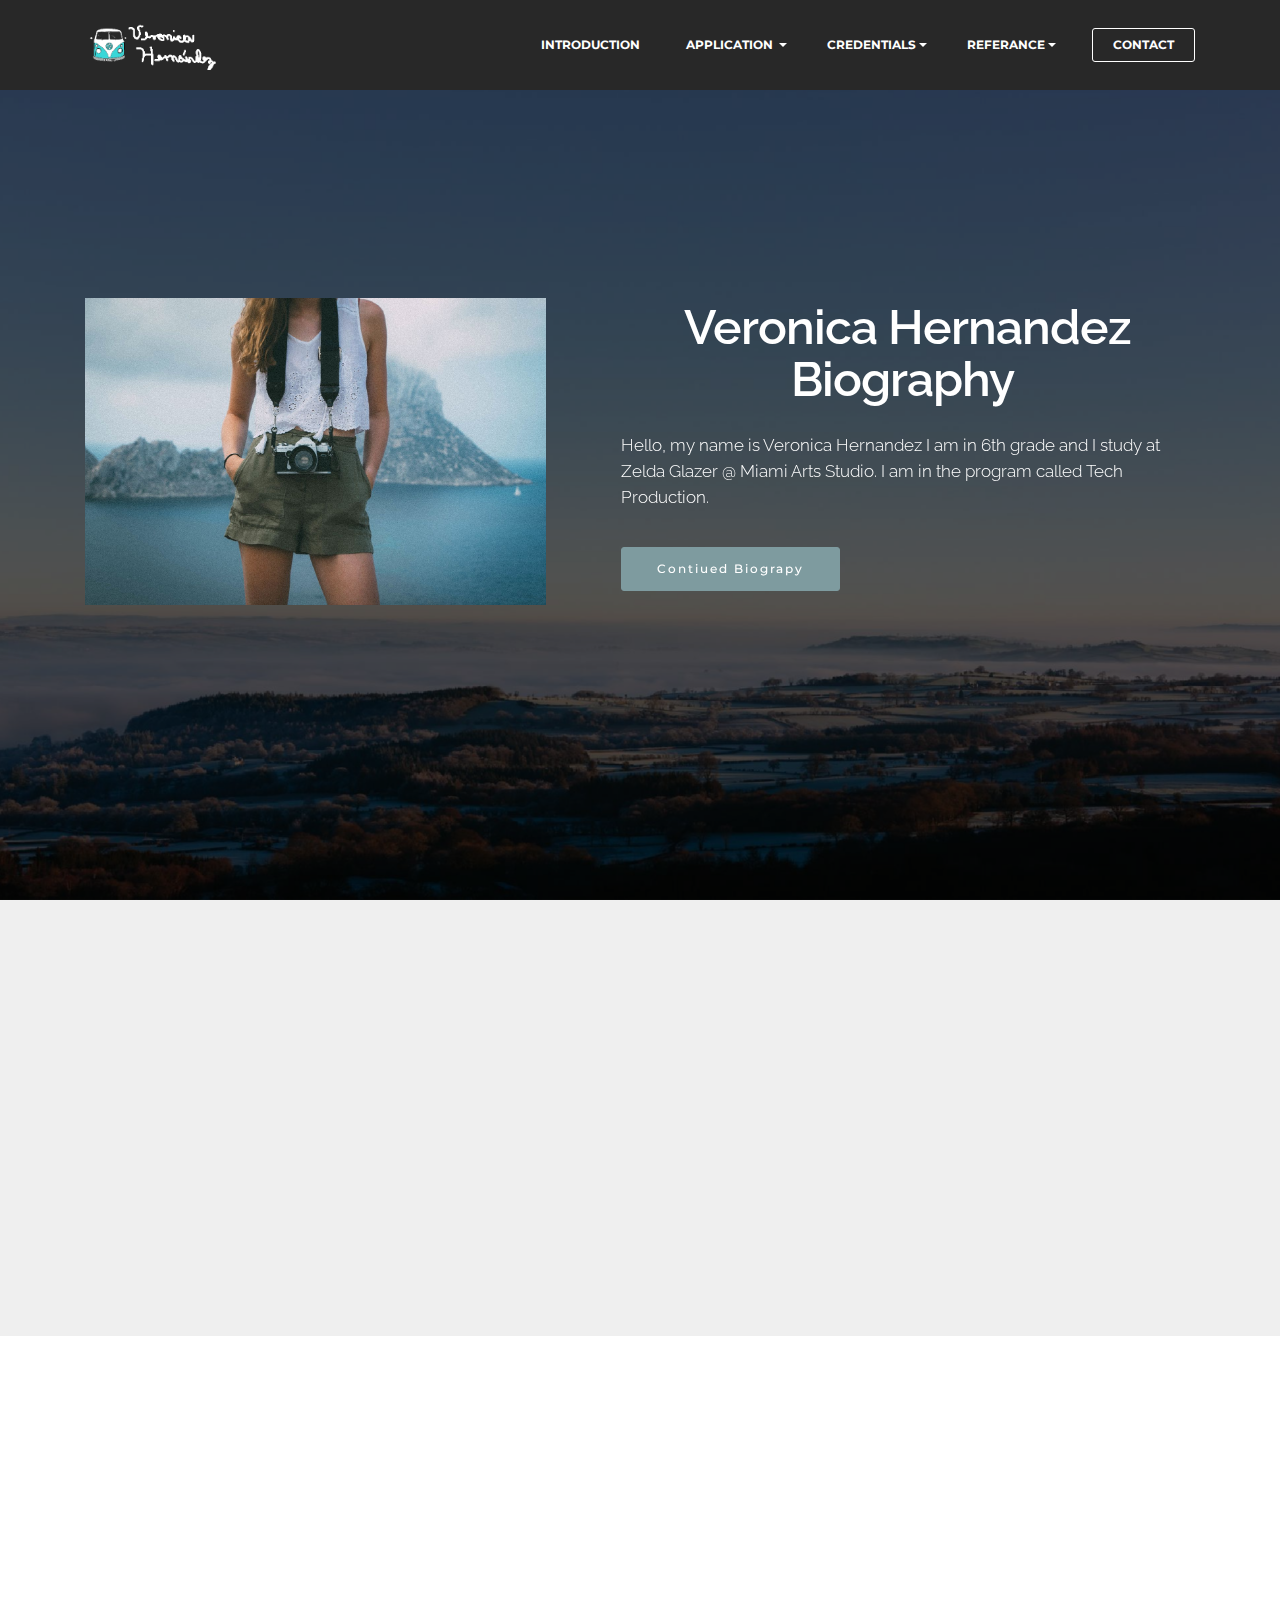
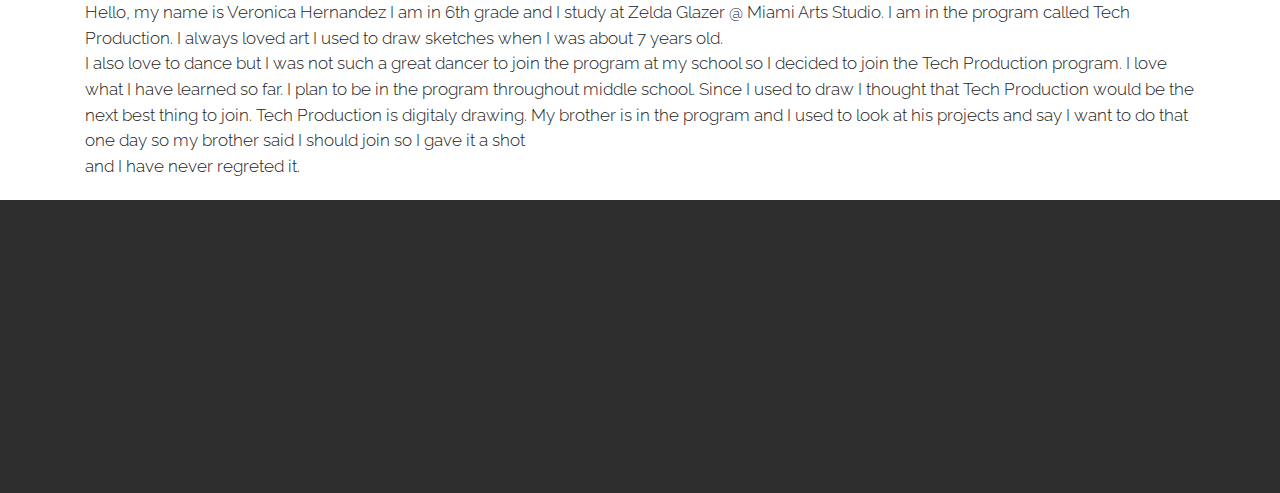
==== commit 642db2c5: "create github pages" ====
--- a/index.html
+++ b/index.html
@@ -35,7 +35,7 @@
 
                     <div class="navbar-brand">
                         <a href="https://mobirise.com" class="navbar-logo"><img src="assets/images/logo-1-341x128.png" alt="Mobirise"></a>
-                        <a class="navbar-caption" href="https://mobirise.com"></a>
+                        
                     </div>
 
                 </div>
@@ -45,7 +45,7 @@
                         <div class="hamburger-icon"></div>
                     </button>
 
-                    <ul class="nav-dropdown collapse pull-xs-right nav navbar-nav navbar-toggleable-sm" id="exCollapsingNavbar"><li class="nav-item"><a class="nav-link link" href="https://mobirise.com/"></a></li><li class="nav-item"><a class="nav-link link" href="index.html">INTRODUCTION &nbsp;</a></li><li class="nav-item dropdown open"><a class="nav-link link dropdown-toggle" href="https://mobirise.com/" data-toggle="dropdown-submenu" aria-expanded="true">APPLICATION&nbsp;</a><div class="dropdown-menu"><a class="dropdown-item" href="photoshop.html">&nbsp;Adobe Photoshop</a><a class="dropdown-item" href="#"></a><a class="dropdown-item" href="page2.html">Adobe Illustrator&nbsp;</a><a class="dropdown-item" href="123d.html">123D</a><a class="dropdown-item" href="mobirise.html">Mobirise</a><div class="dropdown open"><a class="dropdown-item dropdown-toggle" href="#" data-toggle="dropdown-submenu" aria-expanded="true">Office Suite&nbsp;</a><div class="dropdown-menu dropdown-submenu"><div class="dropdown open"><a class="dropdown-item dropdown-toggle" href="#" data-toggle="dropdown-submenu" aria-expanded="true">Microsoft Word</a><div class="dropdown-menu dropdown-submenu"><a class="dropdown-item" href="https://veronicahernandezz.github.io/Discuss IT Topic 6.pdf"><p>&nbsp; &nbsp; Discuss IT Topic 6<br></p></a></div></div><a class="dropdown-item" href="#">Power Point</a></div></div></div></li><li class="nav-item dropdown"><a class="nav-link link dropdown-toggle" href="https://mobirise.com/" data-toggle="dropdown-submenu" aria-expanded="false">CREDENTIALS</a><div class="dropdown-menu"><a class="dropdown-item" href="#">Industry Certified PS</a><a class="dropdown-item" href="#">Industry Certified AL</a><a class="dropdown-item" href="#"></a><a class="dropdown-item" href="#">Industry Certified AP</a><a class="dropdown-item" href="#">Industry Certified AA</a><a class="dropdown-item" href="#">Industry Certified DW</a><a class="dropdown-item" href="#">Transcript&nbsp;</a></div></li><li class="nav-item dropdown"><a class="nav-link link dropdown-toggle" href="https://mobirise.com/" data-toggle="dropdown-submenu" aria-expanded="false">REFERANCE</a><div class="dropdown-menu"><a class="dropdown-item" href="#">Mr. Pate</a><a class="dropdown-item" href="#">AP Teacher&nbsp;</a><a class="dropdown-item" href="#">Community Member</a><a class="dropdown-item" href="#">Family Member</a></div></li><li class="nav-item dropdown"><a class="nav-link link" href="contact.html" aria-expanded="false">CONTACT</a></li></ul>
+                    <ul class="nav-dropdown collapse pull-xs-right nav navbar-nav navbar-toggleable-sm" id="exCollapsingNavbar"><li class="nav-item"><a class="nav-link link" href="https://mobirise.com/"></a></li><li class="nav-item"><a class="nav-link link" href="index.html">INTRODUCTION &nbsp;</a></li><li class="nav-item dropdown"><a class="nav-link link dropdown-toggle" href="https://mobirise.com/" data-toggle="dropdown-submenu" aria-expanded="false">APPLICATION&nbsp;</a><div class="dropdown-menu"><a class="dropdown-item" href="photoshop.html">&nbsp;Adobe Photoshop</a><a class="dropdown-item" href="#"></a><a class="dropdown-item" href="page2.html">Adobe Illustrator&nbsp;</a><a class="dropdown-item" href="123d.html">123D</a><a class="dropdown-item" href="mobirise.html">Mobirise</a><div class="dropdown"><a class="dropdown-item dropdown-toggle" href="#" data-toggle="dropdown-submenu" aria-expanded="false">Office Suite&nbsp;</a><div class="dropdown-menu dropdown-submenu"><div class="dropdown"><a class="dropdown-item dropdown-toggle" href="#" data-toggle="dropdown-submenu" aria-expanded="false">Microsoft Word</a><div class="dropdown-menu dropdown-submenu"><a class="dropdown-item" href="https://veronicahernandezz.github.io/Discuss IT Topic 6.pdf"><p>&nbsp; &nbsp; Discuss IT Topic 6<br></p></a></div></div><a class="dropdown-item" href="#">Power Point</a></div></div></div></li><li class="nav-item dropdown"><a class="nav-link link dropdown-toggle" href="https://mobirise.com/" data-toggle="dropdown-submenu" aria-expanded="false">CREDENTIALS</a><div class="dropdown-menu"><a class="dropdown-item" href="#">Industry Certified PS</a><a class="dropdown-item" href="#">Industry Certified AL</a><a class="dropdown-item" href="#"></a><a class="dropdown-item" href="#">Industry Certified AP</a><a class="dropdown-item" href="#">Industry Certified AA</a><a class="dropdown-item" href="#">Industry Certified DW</a><a class="dropdown-item" href="#">Transcript&nbsp;</a></div></li><li class="nav-item dropdown"><a class="nav-link link dropdown-toggle" href="https://mobirise.com/" data-toggle="dropdown-submenu" aria-expanded="false">REFERANCE</a><div class="dropdown-menu"><a class="dropdown-item" href="#">Mr. Pate</a><a class="dropdown-item" href="#">AP Teacher&nbsp;</a><a class="dropdown-item" href="#">Community Member</a><a class="dropdown-item" href="#">Family Member</a></div></li><li class="nav-item nav-btn"><a class="nav-link btn btn-white btn-white-outline" href="contact.html">CONTACT</a></li></ul>
                     <button hidden="" class="navbar-toggler navbar-close" type="button" data-toggle="collapse" data-target="#exCollapsingNavbar">
                         <div class="close-icon"></div>
                     </button>
@@ -58,7 +58,7 @@
 
 </section>
 
-<section class="engine"><a rel="external" href="https://mobirise.com">Site Maker</a></section><section class="mbr-section mbr-section-hero mbr-section-full header2 mbr-parallax-background mbr-after-navbar" id="header2-1" style="background-image: url(assets/images/mbr-12-2000x1333.jpg);">
+<section class="engine"><a rel="external" href="https://mobirise.com">Mobirise Website Generator</a></section><section class="mbr-section mbr-section-hero mbr-section-full header2 mbr-parallax-background mbr-after-navbar" id="header2-1" style="background-image: url(assets/images/mbr-12-2000x1333.jpg);">
 
     <div class="mbr-overlay" style="opacity: 0.6; background-color: rgb(0, 0, 0);">
     </div>
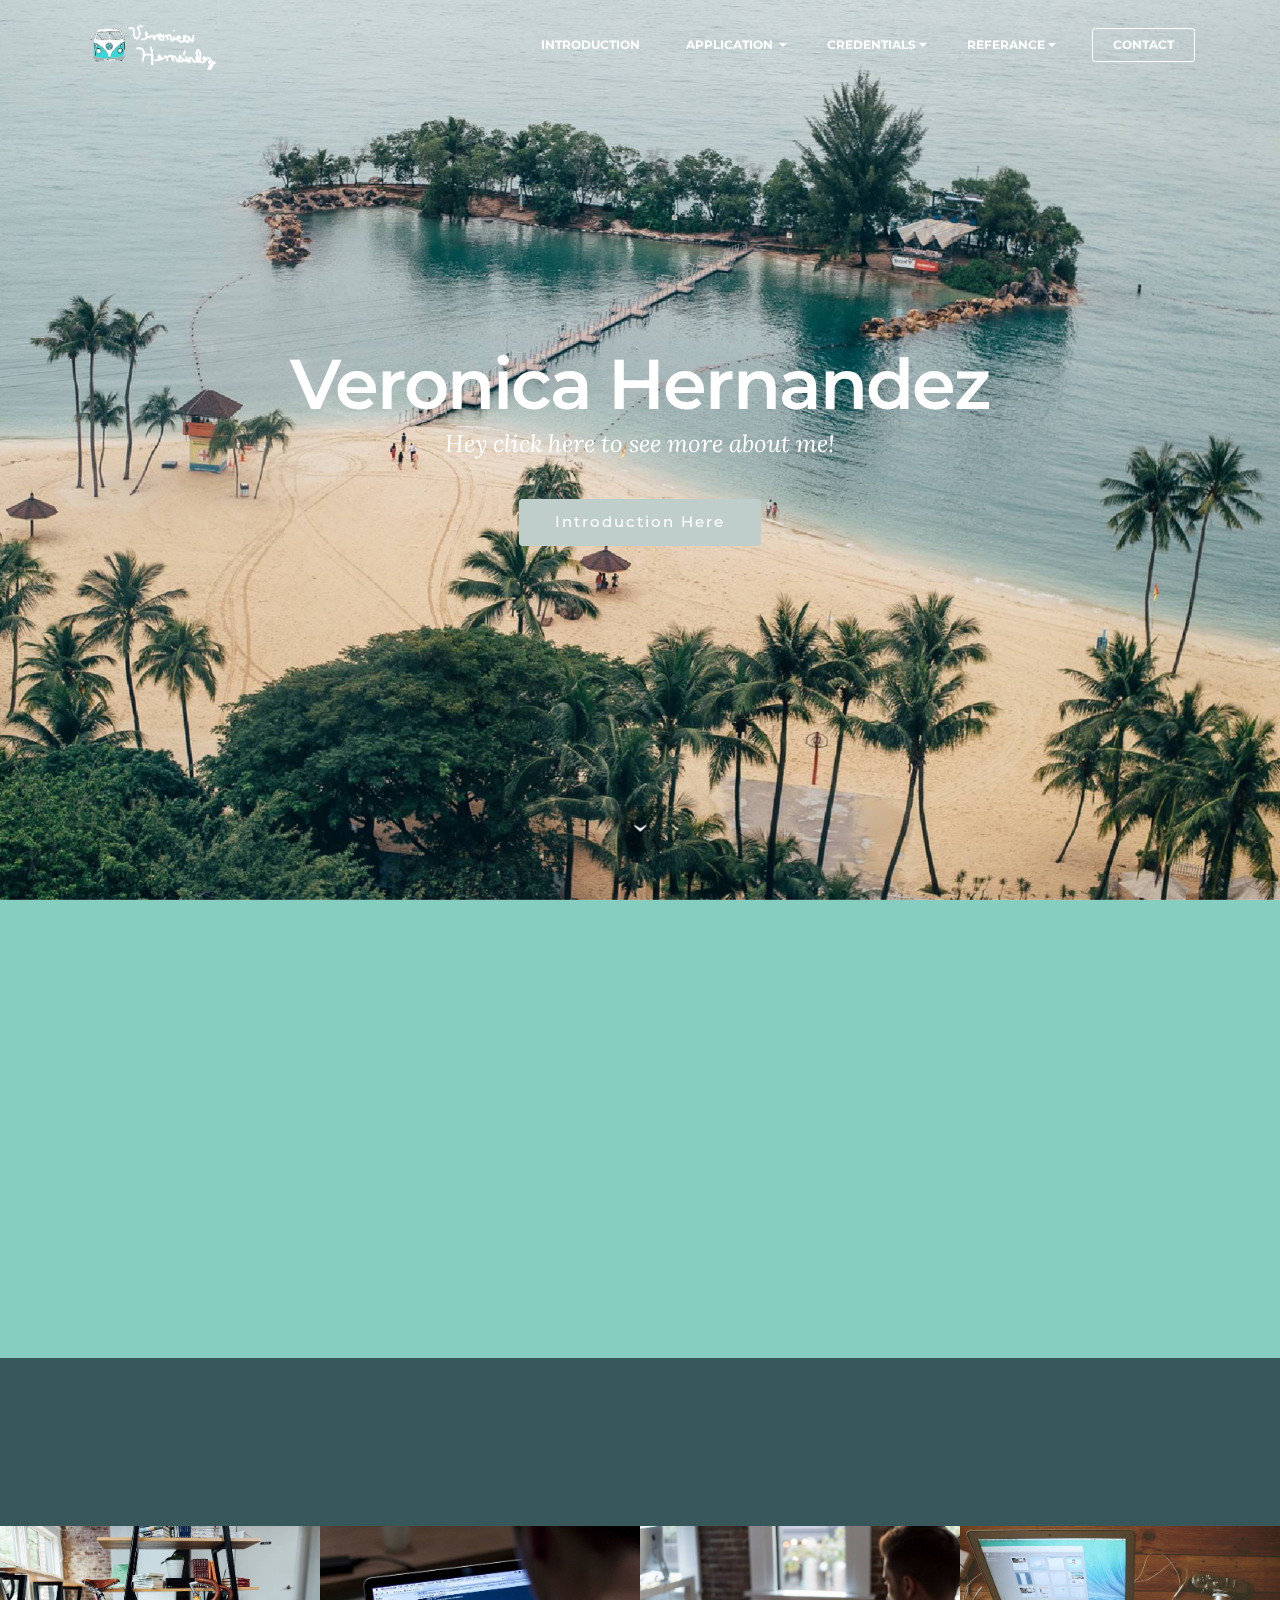
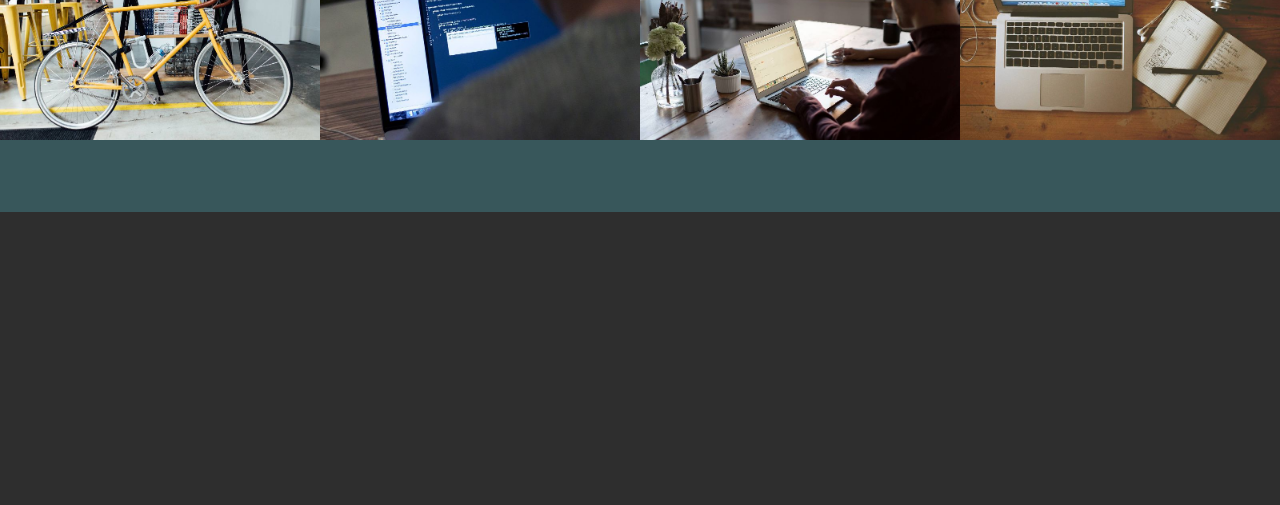
==== commit 4841dc54: "create github pages" ====
--- a/index.html
+++ b/index.html
@@ -7,8 +7,8 @@
   <meta name="generator" content="Mobirise v3.11.1, mobirise.com">
   <meta name="viewport" content="width=device-width, initial-scale=1">
   <link rel="shortcut icon" href="assets/images/logo-1-341x128.png" type="image/x-icon">
-  <meta name="description" content="">
-  
+  <meta name="description" content="Web Page Generator Description">
+  <title>Web Page Generator Title</title>
   <link rel="stylesheet" href="https://fonts.googleapis.com/css?family=Lora:400,700,400italic,700italic&amp;subset=latin">
   <link rel="stylesheet" href="https://fonts.googleapis.com/css?family=Montserrat:400,700">
   <link rel="stylesheet" href="https://fonts.googleapis.com/css?family=Raleway:100,100i,200,200i,300,300i,400,400i,500,500i,600,600i,700,700i,800,800i,900,900i">
@@ -19,15 +19,16 @@
   <link rel="stylesheet" href="assets/dropdown/css/style.css">
   <link rel="stylesheet" href="assets/animate.css/animate.min.css">
   <link rel="stylesheet" href="assets/theme/css/style.css">
+  <link rel="stylesheet" href="assets/mobirise-gallery/style.css">
   <link rel="stylesheet" href="assets/mobirise/css/mbr-additional.css" type="text/css">
   
   
   
 </head>
 <body>
-<section id="ext_menu-0">
-
-    <nav class="navbar navbar-dropdown navbar-fixed-top">
+<section id="ext_menu-15">
+
+    <nav class="navbar navbar-dropdown bg-color transparent navbar-fixed-top">
         <div class="container">
 
             <div class="mbr-table">
@@ -45,7 +46,7 @@
                         <div class="hamburger-icon"></div>
                     </button>
 
-                    <ul class="nav-dropdown collapse pull-xs-right nav navbar-nav navbar-toggleable-sm" id="exCollapsingNavbar"><li class="nav-item"><a class="nav-link link" href="https://mobirise.com/"></a></li><li class="nav-item"><a class="nav-link link" href="index.html">INTRODUCTION &nbsp;</a></li><li class="nav-item dropdown"><a class="nav-link link dropdown-toggle" href="https://mobirise.com/" data-toggle="dropdown-submenu" aria-expanded="false">APPLICATION&nbsp;</a><div class="dropdown-menu"><a class="dropdown-item" href="photoshop.html">&nbsp;Adobe Photoshop</a><a class="dropdown-item" href="#"></a><a class="dropdown-item" href="page2.html">Adobe Illustrator&nbsp;</a><a class="dropdown-item" href="123d.html">123D</a><a class="dropdown-item" href="mobirise.html">Mobirise</a><div class="dropdown"><a class="dropdown-item dropdown-toggle" href="#" data-toggle="dropdown-submenu" aria-expanded="false">Office Suite&nbsp;</a><div class="dropdown-menu dropdown-submenu"><div class="dropdown"><a class="dropdown-item dropdown-toggle" href="#" data-toggle="dropdown-submenu" aria-expanded="false">Microsoft Word</a><div class="dropdown-menu dropdown-submenu"><a class="dropdown-item" href="https://veronicahernandezz.github.io/Discuss IT Topic 6.pdf"><p>&nbsp; &nbsp; Discuss IT Topic 6<br></p></a></div></div><a class="dropdown-item" href="#">Power Point</a></div></div></div></li><li class="nav-item dropdown"><a class="nav-link link dropdown-toggle" href="https://mobirise.com/" data-toggle="dropdown-submenu" aria-expanded="false">CREDENTIALS</a><div class="dropdown-menu"><a class="dropdown-item" href="#">Industry Certified PS</a><a class="dropdown-item" href="#">Industry Certified AL</a><a class="dropdown-item" href="#"></a><a class="dropdown-item" href="#">Industry Certified AP</a><a class="dropdown-item" href="#">Industry Certified AA</a><a class="dropdown-item" href="#">Industry Certified DW</a><a class="dropdown-item" href="#">Transcript&nbsp;</a></div></li><li class="nav-item dropdown"><a class="nav-link link dropdown-toggle" href="https://mobirise.com/" data-toggle="dropdown-submenu" aria-expanded="false">REFERANCE</a><div class="dropdown-menu"><a class="dropdown-item" href="#">Mr. Pate</a><a class="dropdown-item" href="#">AP Teacher&nbsp;</a><a class="dropdown-item" href="#">Community Member</a><a class="dropdown-item" href="#">Family Member</a></div></li><li class="nav-item nav-btn"><a class="nav-link btn btn-white btn-white-outline" href="contact.html">CONTACT</a></li></ul>
+                    <ul class="nav-dropdown collapse pull-xs-right nav navbar-nav navbar-toggleable-sm" id="exCollapsingNavbar"><li class="nav-item"><a class="nav-link link" href="https://mobirise.com/"></a></li><li class="nav-item"><a class="nav-link link" href="index.html">INTRODUCTION &nbsp;</a></li><li class="nav-item dropdown open"><a class="nav-link link dropdown-toggle" href="https://mobirise.com/" data-toggle="dropdown-submenu" aria-expanded="true">APPLICATION&nbsp;</a><div class="dropdown-menu"><a class="dropdown-item" href="photoshop.html">&nbsp;Adobe Photoshop</a><a class="dropdown-item" href="#"></a><a class="dropdown-item" href="page2.html">Adobe Illustrator&nbsp;</a><a class="dropdown-item" href="123d.html">123D</a><a class="dropdown-item" href="mobirise.html">Mobirise</a><div class="dropdown open"><a class="dropdown-item dropdown-toggle" href="#" data-toggle="dropdown-submenu" aria-expanded="true">Office Suite&nbsp;</a><div class="dropdown-menu dropdown-submenu"><div class="dropdown open"><a class="dropdown-item dropdown-toggle" href="#" data-toggle="dropdown-submenu" aria-expanded="true">Microsoft Word</a><div class="dropdown-menu dropdown-submenu"><a class="dropdown-item" href="https://veronicahernandezz.github.io/Discuss IT Topic 6.pdf"><p>&nbsp; &nbsp; Discuss IT Topic 6<br></p></a></div></div><a class="dropdown-item" href="#">Power Point</a></div></div></div></li><li class="nav-item dropdown"><a class="nav-link link dropdown-toggle" href="https://mobirise.com/" data-toggle="dropdown-submenu" aria-expanded="false">CREDENTIALS</a><div class="dropdown-menu"><a class="dropdown-item" href="#">Industry Certified PS</a><a class="dropdown-item" href="#">Industry Certified AL</a><a class="dropdown-item" href="#"></a><a class="dropdown-item" href="#">Industry Certified AP</a><a class="dropdown-item" href="#">Industry Certified AA</a><a class="dropdown-item" href="#">Industry Certified DW</a><a class="dropdown-item" href="#">Transcript&nbsp;</a></div></li><li class="nav-item dropdown"><a class="nav-link link dropdown-toggle" href="https://mobirise.com/" data-toggle="dropdown-submenu" aria-expanded="false">REFERANCE</a><div class="dropdown-menu"><a class="dropdown-item" href="#">Mr. Pate</a><a class="dropdown-item" href="#">AP Teacher&nbsp;</a><a class="dropdown-item" href="#">Community Member</a><a class="dropdown-item" href="#">Family Member</a></div></li><li class="nav-item nav-btn"><a class="nav-link btn btn-white btn-white-outline" href="contact.html">CONTACT</a></li></ul>
                     <button hidden="" class="navbar-toggler navbar-close" type="button" data-toggle="collapse" data-target="#exCollapsingNavbar">
                         <div class="close-icon"></div>
                     </button>
@@ -58,141 +59,146 @@
 
 </section>
 
-<section class="engine"><a rel="external" href="https://mobirise.com">Mobirise Website Generator</a></section><section class="mbr-section mbr-section-hero mbr-section-full header2 mbr-parallax-background mbr-after-navbar" id="header2-1" style="background-image: url(assets/images/mbr-12-2000x1333.jpg);">
-
-    <div class="mbr-overlay" style="opacity: 0.6; background-color: rgb(0, 0, 0);">
-    </div>
-
-    <div class="mbr-table mbr-table-full">
-        <div class="mbr-table-cell">
-
-            <div class="container">
-                <div class="mbr-section row">
-                    <div class="mbr-table-md-up">
-                        
-                        <div class="mbr-table-cell mbr-right-padding-md-up mbr-valign-top col-md-7 image-size" style="width: 47%;">
-                            <div class="mbr-figure"><img src="assets/images/mbr-8-1400x933.jpg"></div>
-                        </div>
-                        <div class="mbr-table-cell col-md-5 text-xs-center text-md-left content-size">
-
-                            <h3 class="mbr-section-title display-2">Veronica Hernandez Biography&nbsp;</h3>
-
-                            <div class="mbr-section-text lead">
-                                <p>Hello, my name is Veronica Hernandez I am in 6th grade and I study at Zelda Glazer @ Miami Arts Studio. I am in the program called Tech Production.</p>
-                            </div>
-
-                            <div class="mbr-section-btn"><a class="btn btn-info" href="index.html#content1-14">Contiued Biograpy</a></div>
-
-                        </div>
-
-                        
-                        
-
-                    </div>
-                </div>
-            </div>
-
-        </div>
-    </div>
+<section class="engine"><a rel="external" href="https://mobirise.com">mobirise.com</a></section><section class="mbr-section mbr-section-hero mbr-section-full mbr-parallax-background mbr-section-with-arrow mbr-after-navbar" id="header1-1a" style="background-image: url(assets/images/mbr-2000x1363.jpg);">
 
     
 
-</section>
-
-<section class="mbr-cards mbr-section mbr-section-nopadding" id="features7-6" style="background-color: rgb(239, 239, 239);">
-
-    
-
-    <div class="mbr-cards-row row">
-        <div class="mbr-cards-col col-xs-12 col-lg-3" style="padding-top: 80px; padding-bottom: 80px;">
-            <div class="container">
-                <div class="card cart-block">
-                    <div class="card-img iconbox"><a href="https://mobirise.com" class="etl-icon icon-camera mbr-iconfont mbr-iconfont-features7" style="color: rgb(255, 255, 255);"></a></div>
-                    <div class="card-block">
-                        <h4 class="card-title">Become a Profestional Photographer</h4>
-                        
-                        <p class="card-text">The world is a beautiful place and I want to make sure that I can capture ever moment with pictures and photos.</p>
-                        
-                    </div>
-                </div>
-            </div>
-        </div>
-        <div class="mbr-cards-col col-xs-12 col-lg-3" style="padding-top: 80px; padding-bottom: 80px;">
-            <div class="container">
-                <div class="card cart-block">
-                    <div class="card-img iconbox"><a href="https://mobirise.com" class="etl-icon icon-globe mbr-iconfont mbr-iconfont-features7" style="color: rgb(255, 255, 255);"></a></div>
-                    <div class="card-block">
-                        <h4 class="card-title">Travel The World</h4>
-                        
-                        <p class="card-text">Since I am going to be a photographer I want to travel the world to exprience the different cultures.</p>
-                        
-                    </div>
-                </div>
-          </div>
-        </div>
-        <div class="mbr-cards-col col-xs-12 col-lg-3" style="padding-top: 80px; padding-bottom: 80px;">
-            <div class="container">
-                <div class="card cart-block">
-                    <div class="card-img iconbox"><a href="https://mobirise.com" class="etl-icon icon-paintbrush mbr-iconfont mbr-iconfont-features7" style="color: rgb(255, 255, 255);"></a></div>
-                    <div class="card-block">
-                        <h4 class="card-title">Become a Artisit</h4>
-                        
-                        <p class="card-text">I love drawing I have been drawing since I was 7 years old. When I draw I get a feeling of happiness and I feel proud.</p>
-                        
-                    </div>
-                </div>
-            </div>
-        </div>
-        <div class="mbr-cards-col col-xs-12 col-lg-3" style="padding-top: 80px; padding-bottom: 80px;">
-            <div class="container">
-                <div class="card cart-block">
-                    <div class="card-img iconbox"><a href="https://mobirise.com" class="etl-icon icon-tools mbr-iconfont mbr-iconfont-features7" style="color: rgb(255, 255, 255);"></a></div>
-                    <div class="card-block">
-                        <h4 class="card-title">Edit Photos Logos And More</h4>
-                        
-                        <p class="card-text">Since I want to be a photographer I need to know how to edit all of my photos so for the people who need to logos or other things I can help them.</p>
-                        
-                    </div>
-                </div>
-            </div>
-        </div>
-        
-        
-    </div>
-</section>
-
-<section class="mbr-section article mbr-section__container" id="content2-3" style="background-color: rgb(255, 255, 255); padding-top: 20px; padding-bottom: 20px;">
+    <div class="mbr-table-cell">
+
+        <div class="container">
+            <div class="row">
+                <div class="mbr-section col-md-10 col-md-offset-1 text-xs-center">
+
+                    <h1 class="mbr-section-title display-1">Veronica Hernandez</h1>
+                    <p class="mbr-section-lead lead">Hey click here to see more about me!</p>
+                    <div class="mbr-section-btn"><a class="btn btn-lg btn-secondary" href="https://mobirise.com">Introduction Here</a>  </div>
+                </div>
+            </div>
+        </div>
+    </div>
+
+    <div class="mbr-arrow mbr-arrow-floating" aria-hidden="true"><a href="#content8-1c"><i class="mbr-arrow-icon"></i></a></div>
+
+</section>
+
+<section class="mbr-section" id="content8-1c" data-bg-video="https://www.youtube.com/watch?v=uNCr7NdOJgw" style="padding-top: 120px; padding-bottom: 120px;">
+
+    <div class="mbr-overlay" style="opacity: 1; background-color: rgb(134, 206, 191);">
+    </div>
 
     <div class="container">
-        <div class="row">
-            <div class="col-xs-12 lead"><font face="Lora, serif"><span style="line-height: 26px;"><em>“IN THE END… We only regret the chances we didn’t take, the relationships we were afraid to have,and the decisions we waited too long to make.</em></span></font><div><font face="Lora, serif"><span style="line-height: 26px;"><em><br></em></span></font></div><div><font face="Lora, serif"><span style="line-height: 26px;"><em>― Lewis Carroll</em></span></font></div></div>
-        </div>
-    </div>
-
-</section>
-
-<section class="mbr-section mbr-section__container article" id="header3-12" style="background-color: rgb(255, 255, 255); padding-top: 20px; padding-bottom: 20px;">
+        <h3 class="mbr-section-title display-2">BACKGROUND VIDEO</h3>
+        <div class="lead"><p>Make your own website in a few clicks! Mobirise helps you cut down development time by providing you with a flexible website editor with a drag and drop interface. MobiRise Website Builder creates responsive, retina and mobile friendly websites in a few clicks. Mobirise is one of the easiest website development tools available today. It also gives you the freedom to develop as many websites as you like given the fact that it is a desktop app.</p></div>
+    </div>
+
+</section>
+
+<section class="mbr-section mbr-section__container article" id="header3-1e" style="background-color: rgb(56, 87, 91); padding-top: 20px; padding-bottom: 20px;">
     <div class="container">
         <div class="row">
             <div class="col-xs-12">
-                <h3 class="mbr-section-title display-2">Continued Biography&nbsp;</h3>
+                <h3 class="mbr-section-title display-2">A litte bit of my work.....</h3>
                 <small class="mbr-section-subtitle"></small>
             </div>
         </div>
     </div>
 </section>
 
-<section class="mbr-section article mbr-section__container" id="content1-14" style="background-color: rgb(255, 255, 255); padding-top: 20px; padding-bottom: 20px;">
-
-    <div class="container">
-        <div class="row">
-            <div class="col-xs-12 lead">Hello, my name is Veronica Hernandez I am in 6th grade and I study at Zelda Glazer @ Miami Arts Studio. I am in the program called Tech Production. I always loved art I used to draw sketches when I was about 7 years old.<div>I also love to dance but I was not such a great dancer to join the program at my school so I decided to join the Tech Production program. I love what I have learned so far. I plan to be in the program throughout middle school. Since I used to draw I thought that Tech Production would be the next best thing to join. Tech Production is digitaly drawing. My brother is in the program and I used to look at his projects and say I want to do that one day so my brother said I should join so I gave it a shot</div><div>and I have never regreted it.</div></div>
-        </div>
-    </div>
-
-</section>
-
-<section class="mbr-section mbr-section-md-padding mbr-footer footer1" id="contacts1-5" style="background-color: rgb(46, 46, 46); padding-top: 90px; padding-bottom: 90px;">
+<section class="mbr-gallery mbr-section mbr-section-nopadding mbr-slider-carousel" id="gallery1-1d" data-filter="false" style="background-color: rgb(56, 87, 91); padding-top: 4.5rem; padding-bottom: 4.5rem;">
+    <!-- Filter -->
+    
+
+    <!-- Gallery -->
+    <div class="mbr-gallery-row">
+        <div class=" mbr-gallery-layout-default">
+            <div>
+                <div>
+                    <div class="mbr-gallery-item mbr-gallery-item__mobirise3 mbr-gallery-item--p0" data-tags="Awesome" data-video-url="false">
+                        <div href="#lb-gallery1-1d" data-slide-to="0" data-toggle="modal">
+                            
+                            
+
+                            <img alt="" src="assets/images/bike-small.jpg">
+                            
+                            <span class="icon-focus"></span>
+                            
+                        </div>
+                    </div><div class="mbr-gallery-item mbr-gallery-item__mobirise3 mbr-gallery-item--p0" data-tags="Responsive" data-video-url="false">
+                        <div href="#lb-gallery1-1d" data-slide-to="1" data-toggle="modal">
+                            
+                            
+
+                            <img alt="" src="assets/images/code-man-small.jpg">
+                            
+                            <span class="icon-focus"></span>
+                            
+                        </div>
+                    </div><div class="mbr-gallery-item mbr-gallery-item__mobirise3 mbr-gallery-item--p0" data-tags="Creative" data-video-url="false">
+                        <div href="#lb-gallery1-1d" data-slide-to="2" data-toggle="modal">
+                            
+                            
+
+                            <img alt="" src="assets/images/coworkers-small.jpg">
+                            
+                            <span class="icon-focus"></span>
+                            
+                        </div>
+                    </div><div class="mbr-gallery-item mbr-gallery-item__mobirise3 mbr-gallery-item--p0" data-tags="Animated" data-video-url="false">
+                        <div href="#lb-gallery1-1d" data-slide-to="3" data-toggle="modal">
+                            
+                            
+
+                            <img alt="" src="assets/images/desktop-small.jpg">
+                            
+                            <span class="icon-focus"></span>
+                            
+                        </div>
+                    </div>
+                </div>
+            </div>
+            <div class="clearfix"></div>
+        </div>
+    </div>
+
+    <!-- Lightbox -->
+    <div data-app-prevent-settings="" class="mbr-slider modal fade carousel slide" tabindex="-1" data-keyboard="true" data-interval="false" id="lb-gallery1-1d">
+        <div class="modal-dialog">
+            <div class="modal-content">
+                <div class="modal-body">
+                    <ol class="carousel-indicators">
+                        <li data-app-prevent-settings="" data-target="#lb-gallery1-1d" data-slide-to="0"></li><li data-app-prevent-settings="" data-target="#lb-gallery1-1d" data-slide-to="1"></li><li data-app-prevent-settings="" data-target="#lb-gallery1-1d" data-slide-to="2"></li><li data-app-prevent-settings="" data-target="#lb-gallery1-1d" class=" active" data-slide-to="3"></li>
+                    </ol>
+                    <div class="carousel-inner">
+                        <div class="carousel-item">
+                            <img alt="" src="assets/images/bike.jpg">
+                        </div><div class="carousel-item">
+                            <img alt="" src="assets/images/code-man.jpg">
+                        </div><div class="carousel-item">
+                            <img alt="" src="assets/images/coworkers.jpg">
+                        </div><div class="carousel-item active">
+                            <img alt="" src="assets/images/desktop.jpg">
+                        </div>
+                    </div>
+                    <a class="left carousel-control" role="button" data-slide="prev" href="#lb-gallery1-1d">
+                        <span class="icon-prev" aria-hidden="true"></span>
+                        <span class="sr-only">Previous</span>
+                    </a>
+                    <a class="right carousel-control" role="button" data-slide="next" href="#lb-gallery1-1d">
+                        <span class="icon-next" aria-hidden="true"></span>
+                        <span class="sr-only">Next</span>
+                    </a>
+
+                    <a class="close" href="#" role="button" data-dismiss="modal">
+                        <span aria-hidden="true">×</span>
+                        <span class="sr-only">Close</span>
+                    </a>
+                </div>
+            </div>
+        </div>
+    </div>
+</section>
+
+<section class="mbr-section mbr-section-md-padding mbr-footer footer1" id="contacts1-16" style="background-color: rgb(46, 46, 46); padding-top: 90px; padding-bottom: 90px;">
     
     <div class="container">
         <div class="row">
@@ -230,7 +236,13 @@
   <script src="assets/touchSwipe/jquery.touchSwipe.min.js"></script>
   <script src="assets/viewportChecker/jquery.viewportchecker.js"></script>
   <script src="assets/jarallax/jarallax.js"></script>
+  <script src="assets/jquery-mb-ytplayer/jquery.mb.YTPlayer.min.js"></script>
+  <script src="assets/masonry/masonry.pkgd.min.js"></script>
+  <script src="assets/imagesloaded/imagesloaded.pkgd.min.js"></script>
+  <script src="assets/bootstrap-carousel-swipe/bootstrap-carousel-swipe.js"></script>
   <script src="assets/theme/js/script.js"></script>
+  <script src="assets/mobirise-gallery/player.min.js"></script>
+  <script src="assets/mobirise-gallery/script.js"></script>
   
   
   <input name="animation" type="hidden">
--- a/assets/mobirise-gallery/style.css
+++ b/assets/mobirise-gallery/style.css
@@ -0,0 +1,213 @@
+.mbr-gallery .icon {
+  z-index: 100 !important;
+}
+
+.mbr-gallery .mbr-gallery-item>div:hover .icon-video,
+.mbr-gallery .mbr-gallery-item>div:hover .icon-focus {
+  opacity: 1;
+}
+
+.mbr-gallery .icon-video {
+  color: white;
+  opacity: 0;
+  position: absolute;
+  top: calc(50% - 24px);
+  left: calc(50% - 27px);
+  font-size: 3rem;
+  transition: .2s opacity ease-in-out;
+  z-index: 5;
+}
+
+.mbr-gallery .icon-video::before {
+  color: white;
+  content: "\e011";
+  position: absolute;
+}
+
+.mbr-gallery .icon-focus {
+  color: white;
+  opacity: 0;
+  position: absolute;
+  top: calc(50% - 24px);
+  left: calc(50% - 32px);
+  font-size: 3rem !important;
+  transition: .2s opacity ease-in-out;
+  z-index: 5;
+  font-family: 'et-line' !important;
+}
+
+.mbr-gallery .icon-focus::before {
+  content: '\e01b';
+  color: white;
+  position: absolute;
+}
+
+.mbr-gallery .mbr-gallery-item {
+  cursor: pointer;
+}
+
+.mbr-gallery .item-overlay {
+  position: absolute;
+  width: 60px;
+  font-size: 60px;
+  z-index: 10;
+  height: 60px;
+  top: calc(50% - 30px);
+  left: calc(50% - 30px);
+  cursor: pointer;
+  z-index: 5;
+}
+
+.mbr-gallery .mbr-gallery-item> div::before {
+  content: "";
+  position: absolute;
+  left: 0;
+  top: 0;
+  width: 100%;
+  height: 100%;
+  background: -webkit-linear-gradient(left, #554346, #45505b) !important;
+  background: -moz-linear-gradient(left, #554346, #45505b) !important;
+  background: -o-linear-gradient(left, #554346, #45505b) !important;
+  background: -ms-linear-gradient(left, #554346, #45505b) !important;
+  background: linear-gradient(left, #554346, #45505b) !important;
+  opacity: 0;
+  -webkit-transition: .2s opacity ease-in-out;
+  transition: .2s opacity ease-in-out;
+}
+
+.mbr-gallery .mbr-gallery-item:hover> div::before {
+  opacity: 0.5;
+}
+
+.mbr-gallery-row {
+  padding-left: 0px;
+  padding-right: 0px;
+}
+
+.mbr-gallery-item__hided {
+  position: absolute !important;
+  width: 0px !important;
+  height: 0px;
+  left: 0 !important;
+  padding: 0 !important;
+}
+
+.mbr-gallery-item__hided img {
+  display: none;
+}
+
+.mbr-gallery-item__hided span {
+  display: none;
+}
+
+.mbr-gallery-filter {
+  padding-top: 30px;
+  padding-bottom: 30px;
+  text-align: center;
+}
+.mbr-gallery-filter.gallery-filter__bg li{
+ color: white;
+}
+.mbr-gallery-filter.gallery-filter__bg .active{
+  color:black;
+  background-color: white;
+}
+
+.mbr-gallery-filter ul {
+  padding-left: 0px;
+  display: inline-block;
+  list-style: none;
+  margin-bottom: 0px;
+}
+
+.mbr-gallery-filter li {
+  font-size: 16px;
+  font-family: 'Raleway';
+  cursor: pointer;
+  color: #242424;
+  display: inline-block;
+  padding: 9px 30px 9px 30px;
+  border: 1px solid #e6e6e6;
+  transition: all 0.3s ease-out;
+}
+
+.mbr-gallery-filter li:hover {
+  background-color: #333333;
+  color: #c39f76;
+}
+
+.mbr-gallery-filter li.active {
+  color: white;
+  background-color: #333333;
+}
+
+.mbr-gallery-filter li.active:hover {
+  color: white;
+  background-color: #333333;
+}
+
+.mbr-gallery-item> div {
+  position: relative;
+}
+
+.mbr-gallery-item--p1 {
+  padding: 1rem;
+}
+
+.mbr-gallery-item--p2 {
+  padding: 2rem;
+}
+
+.mbr-gallery-item--p3 {
+  padding: 3rem;
+}
+
+.mbr-gallery-item--p4 {
+  padding: 4rem;
+}
+
+.mbr-gallery-item--p5 {
+  padding: 5rem;
+}
+
+.mbr-gallery-item--p6 {
+  padding: 6rem;
+}
+.mbr-gallery .mbr-gallery-item--p6, .mbr-gallery .mbr-gallery-item--p5,.mbr-gallery .mbr-gallery-item--p4{
+    width:50%;
+}
+@media(max-width:992px){
+     .mbr-gallery-item--p1 {
+    padding: 1rem;
+  }
+  .mbr-gallery-item--p2 {
+    padding: 2rem;
+  }
+  .mbr-gallery-item--p3 {
+    padding: 3rem;
+  }
+  .mbr-gallery-item--p4 {
+    padding: 3rem;
+  }
+  .mbr-gallery-item--p5 {
+    padding: 3rem;
+  }
+  .mbr-gallery-item--p6 {
+    padding: 3rem;
+  }
+}
+.video-container .mbr-background-video iframe {
+  width:100%;
+  height:100%;
+}
+@media(max-width:992px) and (min-width:400px) {
+
+  .mbr-gallery .mbr-gallery-item--p6, .mbr-gallery .mbr-gallery-item--p5, .mbr-gallery .mbr-gallery-item--p4, .mbr-gallery .mbr-gallery-item--p3, .mbr-gallery .mbr-gallery-item--p2 {
+    width: 50%;
+  }
+}
+@media(max-width:400px){
+    .mbr-gallery .mbr-gallery-item--p6, .mbr-gallery .mbr-gallery-item--p5, .mbr-gallery .mbr-gallery-item--p4, .mbr-gallery-item--p3{
+    width:100%;
+}
+}--- a/assets/mobirise/css/mbr-additional.css
+++ b/assets/mobirise/css/mbr-additional.css
@@ -1,7 +1,6 @@
-@import url(https://fonts.googleapis.com/css?family=Raleway:400,300,700);
 @import url(https://fonts.googleapis.com/css?family=Montserrat:400,700);
 @import url(https://fonts.googleapis.com/css?family=Lora:400,700);
-
+@import url(https://fonts.googleapis.com/css?family=Raleway:400,300,700);
 
 
 
@@ -412,6 +411,319 @@
 .scrollToTop_wraper {
   opacity: 0 !important;
 }
+#ext_menu-9 .hide-buttons .nav-btn {
+  display: none !important;
+}
+#ext_menu-9 .navbar-caption {
+  color: #ffffff;
+}
+#ext_menu-9 .navbar-toggler {
+  color: #ffffff;
+}
+#ext_menu-9 .close-icon::before,
+#ext_menu-9 .close-icon::after {
+  background-color: #ffffff;
+}
+#ext_menu-9 .link,
+#ext_menu-9 .dropdown-item {
+  color: #ffffff;
+}
+#ext_menu-9 .link {
+  font-size: 0.75rem;
+}
+#ext_menu-9 .dropdown-item,
+#ext_menu-9 .nav-dropdown-sm .link {
+  font-size: 0.812rem;
+}
+#ext_menu-9 .link:hover,
+#ext_menu-9 .dropdown-item:hover,
+#ext_menu-9 .link:focus,
+#ext_menu-9 .dropdown-item:focus {
+  color: #c0a375;
+}
+#ext_menu-9 .link[aria-expanded="true"],
+#ext_menu-9 .dropdown-menu {
+  background: #0e0e0e;
+}
+#ext_menu-9 .nav-dropdown-sm .link:focus,
+#ext_menu-9 .nav-dropdown-sm .link:hover,
+#ext_menu-9 .nav-dropdown-sm .dropdown-item:focus,
+#ext_menu-9 .nav-dropdown-sm .dropdown-item:hover {
+  background: #202020!important;
+}
+#ext_menu-9 .navbar,
+#ext_menu-9 .nav-dropdown-sm,
+#ext_menu-9 .nav-dropdown-sm .link[aria-expanded="true"],
+#ext_menu-9 .nav-dropdown-sm .dropdown-menu {
+  background: #282828;
+}
+#ext_menu-9 .bg-color.transparent .link {
+  color: #ffffff;
+  transition: none;
+}
+#ext_menu-9 .bg-color.transparent.opened .link {
+  transition: color 0.2s ease-in-out;
+}
+#ext_menu-9 .bg-color.transparent.opened .link:hover,
+#ext_menu-9 .bg-color.transparent.opened .link:focus {
+  color: #c0a375;
+}
+#ext_menu-9 .link[aria-expanded="true"],
+#ext_menu-9 .dropdown-item[aria-expanded="true"] {
+  color: #c0a375!important;
+}
+#header3-h .mbr-section-title,
+#header3-h .mbr-section-subtitle {
+  text-align: center;
+}
+#ext_menu-m .hide-buttons .nav-btn {
+  display: none !important;
+}
+#ext_menu-m .navbar-caption {
+  color: #ffffff;
+}
+#ext_menu-m .navbar-toggler {
+  color: #ffffff;
+}
+#ext_menu-m .close-icon::before,
+#ext_menu-m .close-icon::after {
+  background-color: #ffffff;
+}
+#ext_menu-m .link,
+#ext_menu-m .dropdown-item {
+  color: #ffffff;
+}
+#ext_menu-m .link {
+  font-size: 0.75rem;
+}
+#ext_menu-m .dropdown-item,
+#ext_menu-m .nav-dropdown-sm .link {
+  font-size: 0.812rem;
+}
+#ext_menu-m .link:hover,
+#ext_menu-m .dropdown-item:hover,
+#ext_menu-m .link:focus,
+#ext_menu-m .dropdown-item:focus {
+  color: #c0a375;
+}
+#ext_menu-m .link[aria-expanded="true"],
+#ext_menu-m .dropdown-menu {
+  background: #0e0e0e;
+}
+#ext_menu-m .nav-dropdown-sm .link:focus,
+#ext_menu-m .nav-dropdown-sm .link:hover,
+#ext_menu-m .nav-dropdown-sm .dropdown-item:focus,
+#ext_menu-m .nav-dropdown-sm .dropdown-item:hover {
+  background: #202020!important;
+}
+#ext_menu-m .navbar,
+#ext_menu-m .nav-dropdown-sm,
+#ext_menu-m .nav-dropdown-sm .link[aria-expanded="true"],
+#ext_menu-m .nav-dropdown-sm .dropdown-menu {
+  background: #282828;
+}
+#ext_menu-m .bg-color.transparent .link {
+  color: #ffffff;
+  transition: none;
+}
+#ext_menu-m .bg-color.transparent.opened .link {
+  transition: color 0.2s ease-in-out;
+}
+#ext_menu-m .bg-color.transparent.opened .link:hover,
+#ext_menu-m .bg-color.transparent.opened .link:focus {
+  color: #c0a375;
+}
+#ext_menu-m .link[aria-expanded="true"],
+#ext_menu-m .dropdown-item[aria-expanded="true"] {
+  color: #c0a375!important;
+}
+#ext_menu-q .hide-buttons .nav-btn {
+  display: none !important;
+}
+#ext_menu-q .navbar-caption {
+  color: #ffffff;
+}
+#ext_menu-q .navbar-toggler {
+  color: #ffffff;
+}
+#ext_menu-q .close-icon::before,
+#ext_menu-q .close-icon::after {
+  background-color: #ffffff;
+}
+#ext_menu-q .link,
+#ext_menu-q .dropdown-item {
+  color: #ffffff;
+}
+#ext_menu-q .link {
+  font-size: 0.75rem;
+}
+#ext_menu-q .dropdown-item,
+#ext_menu-q .nav-dropdown-sm .link {
+  font-size: 0.812rem;
+}
+#ext_menu-q .link:hover,
+#ext_menu-q .dropdown-item:hover,
+#ext_menu-q .link:focus,
+#ext_menu-q .dropdown-item:focus {
+  color: #c0a375;
+}
+#ext_menu-q .link[aria-expanded="true"],
+#ext_menu-q .dropdown-menu {
+  background: #0e0e0e;
+}
+#ext_menu-q .nav-dropdown-sm .link:focus,
+#ext_menu-q .nav-dropdown-sm .link:hover,
+#ext_menu-q .nav-dropdown-sm .dropdown-item:focus,
+#ext_menu-q .nav-dropdown-sm .dropdown-item:hover {
+  background: #202020!important;
+}
+#ext_menu-q .navbar,
+#ext_menu-q .nav-dropdown-sm,
+#ext_menu-q .nav-dropdown-sm .link[aria-expanded="true"],
+#ext_menu-q .nav-dropdown-sm .dropdown-menu {
+  background: #282828;
+}
+#ext_menu-q .bg-color.transparent .link {
+  color: #ffffff;
+  transition: none;
+}
+#ext_menu-q .bg-color.transparent.opened .link {
+  transition: color 0.2s ease-in-out;
+}
+#ext_menu-q .bg-color.transparent.opened .link:hover,
+#ext_menu-q .bg-color.transparent.opened .link:focus {
+  color: #c0a375;
+}
+#ext_menu-q .link[aria-expanded="true"],
+#ext_menu-q .dropdown-item[aria-expanded="true"] {
+  color: #c0a375!important;
+}
+#ext_menu-u .hide-buttons .nav-btn {
+  display: none !important;
+}
+#ext_menu-u .navbar-caption {
+  color: #ffffff;
+}
+#ext_menu-u .navbar-toggler {
+  color: #ffffff;
+}
+#ext_menu-u .close-icon::before,
+#ext_menu-u .close-icon::after {
+  background-color: #ffffff;
+}
+#ext_menu-u .link,
+#ext_menu-u .dropdown-item {
+  color: #ffffff;
+}
+#ext_menu-u .link {
+  font-size: 0.75rem;
+}
+#ext_menu-u .dropdown-item,
+#ext_menu-u .nav-dropdown-sm .link {
+  font-size: 0.812rem;
+}
+#ext_menu-u .link:hover,
+#ext_menu-u .dropdown-item:hover,
+#ext_menu-u .link:focus,
+#ext_menu-u .dropdown-item:focus {
+  color: #c0a375;
+}
+#ext_menu-u .link[aria-expanded="true"],
+#ext_menu-u .dropdown-menu {
+  background: #0e0e0e;
+}
+#ext_menu-u .nav-dropdown-sm .link:focus,
+#ext_menu-u .nav-dropdown-sm .link:hover,
+#ext_menu-u .nav-dropdown-sm .dropdown-item:focus,
+#ext_menu-u .nav-dropdown-sm .dropdown-item:hover {
+  background: #202020!important;
+}
+#ext_menu-u .navbar,
+#ext_menu-u .nav-dropdown-sm,
+#ext_menu-u .nav-dropdown-sm .link[aria-expanded="true"],
+#ext_menu-u .nav-dropdown-sm .dropdown-menu {
+  background: #282828;
+}
+#ext_menu-u .bg-color.transparent .link {
+  color: #ffffff;
+  transition: none;
+}
+#ext_menu-u .bg-color.transparent.opened .link {
+  transition: color 0.2s ease-in-out;
+}
+#ext_menu-u .bg-color.transparent.opened .link:hover,
+#ext_menu-u .bg-color.transparent.opened .link:focus {
+  color: #c0a375;
+}
+#ext_menu-u .link[aria-expanded="true"],
+#ext_menu-u .dropdown-item[aria-expanded="true"] {
+  color: #c0a375!important;
+}
+#ext_menu-y .hide-buttons .nav-btn {
+  display: none !important;
+}
+#ext_menu-y .navbar-caption {
+  color: #ffffff;
+}
+#ext_menu-y .navbar-toggler {
+  color: #ffffff;
+}
+#ext_menu-y .close-icon::before,
+#ext_menu-y .close-icon::after {
+  background-color: #ffffff;
+}
+#ext_menu-y .link,
+#ext_menu-y .dropdown-item {
+  color: #ffffff;
+}
+#ext_menu-y .link {
+  font-size: 0.75rem;
+}
+#ext_menu-y .dropdown-item,
+#ext_menu-y .nav-dropdown-sm .link {
+  font-size: 0.812rem;
+}
+#ext_menu-y .link:hover,
+#ext_menu-y .dropdown-item:hover,
+#ext_menu-y .link:focus,
+#ext_menu-y .dropdown-item:focus {
+  color: #c0a375;
+}
+#ext_menu-y .link[aria-expanded="true"],
+#ext_menu-y .dropdown-menu {
+  background: #0e0e0e;
+}
+#ext_menu-y .nav-dropdown-sm .link:focus,
+#ext_menu-y .nav-dropdown-sm .link:hover,
+#ext_menu-y .nav-dropdown-sm .dropdown-item:focus,
+#ext_menu-y .nav-dropdown-sm .dropdown-item:hover {
+  background: #202020!important;
+}
+#ext_menu-y .navbar,
+#ext_menu-y .nav-dropdown-sm,
+#ext_menu-y .nav-dropdown-sm .link[aria-expanded="true"],
+#ext_menu-y .nav-dropdown-sm .dropdown-menu {
+  background: #282828;
+}
+#ext_menu-y .bg-color.transparent .link {
+  color: #ffffff;
+  transition: none;
+}
+#ext_menu-y .bg-color.transparent.opened .link {
+  transition: color 0.2s ease-in-out;
+}
+#ext_menu-y .bg-color.transparent.opened .link:hover,
+#ext_menu-y .bg-color.transparent.opened .link:focus {
+  color: #c0a375;
+}
+#ext_menu-y .link[aria-expanded="true"],
+#ext_menu-y .dropdown-item[aria-expanded="true"] {
+  color: #c0a375!important;
+}
+#form1-10 .form-control-label {
+  color: #232323;
+}
+
 #ext_menu-0 .hide-buttons .nav-btn {
   display: none !important;
 }
@@ -488,315 +800,76 @@
 #header3-12 .mbr-section-subtitle {
   text-align: center;
 }
-#ext_menu-9 .hide-buttons .nav-btn {
+#ext_menu-15 .hide-buttons .nav-btn {
   display: none !important;
 }
-#ext_menu-9 .navbar-caption {
-  color: #ffffff;
-}
-#ext_menu-9 .navbar-toggler {
-  color: #ffffff;
-}
-#ext_menu-9 .close-icon::before,
-#ext_menu-9 .close-icon::after {
+#ext_menu-15 .navbar-caption {
+  color: #ffffff;
+}
+#ext_menu-15 .navbar-toggler {
+  color: #ffffff;
+}
+#ext_menu-15 .close-icon::before,
+#ext_menu-15 .close-icon::after {
   background-color: #ffffff;
 }
-#ext_menu-9 .link,
-#ext_menu-9 .dropdown-item {
-  color: #ffffff;
-}
-#ext_menu-9 .link {
+#ext_menu-15 .link,
+#ext_menu-15 .dropdown-item {
+  color: #ffffff;
+}
+#ext_menu-15 .link {
   font-size: 0.75rem;
 }
-#ext_menu-9 .dropdown-item,
-#ext_menu-9 .nav-dropdown-sm .link {
+#ext_menu-15 .dropdown-item,
+#ext_menu-15 .nav-dropdown-sm .link {
   font-size: 0.812rem;
 }
-#ext_menu-9 .link:hover,
-#ext_menu-9 .dropdown-item:hover,
-#ext_menu-9 .link:focus,
-#ext_menu-9 .dropdown-item:focus {
-  color: #c0a375;
-}
-#ext_menu-9 .link[aria-expanded="true"],
-#ext_menu-9 .dropdown-menu {
+#ext_menu-15 .link:hover,
+#ext_menu-15 .dropdown-item:hover,
+#ext_menu-15 .link:focus,
+#ext_menu-15 .dropdown-item:focus {
+  color: #c0a375;
+}
+#ext_menu-15 .link[aria-expanded="true"],
+#ext_menu-15 .dropdown-menu {
   background: #0e0e0e;
 }
-#ext_menu-9 .nav-dropdown-sm .link:focus,
-#ext_menu-9 .nav-dropdown-sm .link:hover,
-#ext_menu-9 .nav-dropdown-sm .dropdown-item:focus,
-#ext_menu-9 .nav-dropdown-sm .dropdown-item:hover {
+#ext_menu-15 .nav-dropdown-sm .link:focus,
+#ext_menu-15 .nav-dropdown-sm .link:hover,
+#ext_menu-15 .nav-dropdown-sm .dropdown-item:focus,
+#ext_menu-15 .nav-dropdown-sm .dropdown-item:hover {
   background: #202020!important;
 }
-#ext_menu-9 .navbar,
-#ext_menu-9 .nav-dropdown-sm,
-#ext_menu-9 .nav-dropdown-sm .link[aria-expanded="true"],
-#ext_menu-9 .nav-dropdown-sm .dropdown-menu {
+#ext_menu-15 .navbar,
+#ext_menu-15 .nav-dropdown-sm,
+#ext_menu-15 .nav-dropdown-sm .link[aria-expanded="true"],
+#ext_menu-15 .nav-dropdown-sm .dropdown-menu {
   background: #282828;
 }
-#ext_menu-9 .bg-color.transparent .link {
+#ext_menu-15 .bg-color.transparent .link {
   color: #ffffff;
   transition: none;
 }
-#ext_menu-9 .bg-color.transparent.opened .link {
+#ext_menu-15 .bg-color.transparent.opened .link {
   transition: color 0.2s ease-in-out;
 }
-#ext_menu-9 .bg-color.transparent.opened .link:hover,
-#ext_menu-9 .bg-color.transparent.opened .link:focus {
-  color: #c0a375;
-}
-#ext_menu-9 .link[aria-expanded="true"],
-#ext_menu-9 .dropdown-item[aria-expanded="true"] {
+#ext_menu-15 .bg-color.transparent.opened .link:hover,
+#ext_menu-15 .bg-color.transparent.opened .link:focus {
+  color: #c0a375;
+}
+#ext_menu-15 .link[aria-expanded="true"],
+#ext_menu-15 .dropdown-item[aria-expanded="true"] {
   color: #c0a375!important;
 }
-#header3-h .mbr-section-title,
-#header3-h .mbr-section-subtitle {
+#content8-1c .mbr-section-title,
+#content8-1c p {
+  text-align: right;
+  color: #fff;
+}
+#header3-1e .mbr-section-title,
+#header3-1e .mbr-section-subtitle {
   text-align: center;
 }
-#ext_menu-m .hide-buttons .nav-btn {
-  display: none !important;
-}
-#ext_menu-m .navbar-caption {
-  color: #ffffff;
-}
-#ext_menu-m .navbar-toggler {
-  color: #ffffff;
-}
-#ext_menu-m .close-icon::before,
-#ext_menu-m .close-icon::after {
-  background-color: #ffffff;
-}
-#ext_menu-m .link,
-#ext_menu-m .dropdown-item {
-  color: #ffffff;
-}
-#ext_menu-m .link {
-  font-size: 0.75rem;
-}
-#ext_menu-m .dropdown-item,
-#ext_menu-m .nav-dropdown-sm .link {
-  font-size: 0.812rem;
-}
-#ext_menu-m .link:hover,
-#ext_menu-m .dropdown-item:hover,
-#ext_menu-m .link:focus,
-#ext_menu-m .dropdown-item:focus {
-  color: #c0a375;
-}
-#ext_menu-m .link[aria-expanded="true"],
-#ext_menu-m .dropdown-menu {
-  background: #0e0e0e;
-}
-#ext_menu-m .nav-dropdown-sm .link:focus,
-#ext_menu-m .nav-dropdown-sm .link:hover,
-#ext_menu-m .nav-dropdown-sm .dropdown-item:focus,
-#ext_menu-m .nav-dropdown-sm .dropdown-item:hover {
-  background: #202020!important;
-}
-#ext_menu-m .navbar,
-#ext_menu-m .nav-dropdown-sm,
-#ext_menu-m .nav-dropdown-sm .link[aria-expanded="true"],
-#ext_menu-m .nav-dropdown-sm .dropdown-menu {
-  background: #282828;
-}
-#ext_menu-m .bg-color.transparent .link {
-  color: #ffffff;
-  transition: none;
-}
-#ext_menu-m .bg-color.transparent.opened .link {
-  transition: color 0.2s ease-in-out;
-}
-#ext_menu-m .bg-color.transparent.opened .link:hover,
-#ext_menu-m .bg-color.transparent.opened .link:focus {
-  color: #c0a375;
-}
-#ext_menu-m .link[aria-expanded="true"],
-#ext_menu-m .dropdown-item[aria-expanded="true"] {
-  color: #c0a375!important;
-}
-#ext_menu-q .hide-buttons .nav-btn {
-  display: none !important;
-}
-#ext_menu-q .navbar-caption {
-  color: #ffffff;
-}
-#ext_menu-q .navbar-toggler {
-  color: #ffffff;
-}
-#ext_menu-q .close-icon::before,
-#ext_menu-q .close-icon::after {
-  background-color: #ffffff;
-}
-#ext_menu-q .link,
-#ext_menu-q .dropdown-item {
-  color: #ffffff;
-}
-#ext_menu-q .link {
-  font-size: 0.75rem;
-}
-#ext_menu-q .dropdown-item,
-#ext_menu-q .nav-dropdown-sm .link {
-  font-size: 0.812rem;
-}
-#ext_menu-q .link:hover,
-#ext_menu-q .dropdown-item:hover,
-#ext_menu-q .link:focus,
-#ext_menu-q .dropdown-item:focus {
-  color: #c0a375;
-}
-#ext_menu-q .link[aria-expanded="true"],
-#ext_menu-q .dropdown-menu {
-  background: #0e0e0e;
-}
-#ext_menu-q .nav-dropdown-sm .link:focus,
-#ext_menu-q .nav-dropdown-sm .link:hover,
-#ext_menu-q .nav-dropdown-sm .dropdown-item:focus,
-#ext_menu-q .nav-dropdown-sm .dropdown-item:hover {
-  background: #202020!important;
-}
-#ext_menu-q .navbar,
-#ext_menu-q .nav-dropdown-sm,
-#ext_menu-q .nav-dropdown-sm .link[aria-expanded="true"],
-#ext_menu-q .nav-dropdown-sm .dropdown-menu {
-  background: #282828;
-}
-#ext_menu-q .bg-color.transparent .link {
-  color: #ffffff;
-  transition: none;
-}
-#ext_menu-q .bg-color.transparent.opened .link {
-  transition: color 0.2s ease-in-out;
-}
-#ext_menu-q .bg-color.transparent.opened .link:hover,
-#ext_menu-q .bg-color.transparent.opened .link:focus {
-  color: #c0a375;
-}
-#ext_menu-q .link[aria-expanded="true"],
-#ext_menu-q .dropdown-item[aria-expanded="true"] {
-  color: #c0a375!important;
-}
-#ext_menu-u .hide-buttons .nav-btn {
-  display: none !important;
-}
-#ext_menu-u .navbar-caption {
-  color: #ffffff;
-}
-#ext_menu-u .navbar-toggler {
-  color: #ffffff;
-}
-#ext_menu-u .close-icon::before,
-#ext_menu-u .close-icon::after {
-  background-color: #ffffff;
-}
-#ext_menu-u .link,
-#ext_menu-u .dropdown-item {
-  color: #ffffff;
-}
-#ext_menu-u .link {
-  font-size: 0.75rem;
-}
-#ext_menu-u .dropdown-item,
-#ext_menu-u .nav-dropdown-sm .link {
-  font-size: 0.812rem;
-}
-#ext_menu-u .link:hover,
-#ext_menu-u .dropdown-item:hover,
-#ext_menu-u .link:focus,
-#ext_menu-u .dropdown-item:focus {
-  color: #c0a375;
-}
-#ext_menu-u .link[aria-expanded="true"],
-#ext_menu-u .dropdown-menu {
-  background: #0e0e0e;
-}
-#ext_menu-u .nav-dropdown-sm .link:focus,
-#ext_menu-u .nav-dropdown-sm .link:hover,
-#ext_menu-u .nav-dropdown-sm .dropdown-item:focus,
-#ext_menu-u .nav-dropdown-sm .dropdown-item:hover {
-  background: #202020!important;
-}
-#ext_menu-u .navbar,
-#ext_menu-u .nav-dropdown-sm,
-#ext_menu-u .nav-dropdown-sm .link[aria-expanded="true"],
-#ext_menu-u .nav-dropdown-sm .dropdown-menu {
-  background: #282828;
-}
-#ext_menu-u .bg-color.transparent .link {
-  color: #ffffff;
-  transition: none;
-}
-#ext_menu-u .bg-color.transparent.opened .link {
-  transition: color 0.2s ease-in-out;
-}
-#ext_menu-u .bg-color.transparent.opened .link:hover,
-#ext_menu-u .bg-color.transparent.opened .link:focus {
-  color: #c0a375;
-}
-#ext_menu-u .link[aria-expanded="true"],
-#ext_menu-u .dropdown-item[aria-expanded="true"] {
-  color: #c0a375!important;
-}
-#ext_menu-y .hide-buttons .nav-btn {
-  display: none !important;
-}
-#ext_menu-y .navbar-caption {
-  color: #ffffff;
-}
-#ext_menu-y .navbar-toggler {
-  color: #ffffff;
-}
-#ext_menu-y .close-icon::before,
-#ext_menu-y .close-icon::after {
-  background-color: #ffffff;
-}
-#ext_menu-y .link,
-#ext_menu-y .dropdown-item {
-  color: #ffffff;
-}
-#ext_menu-y .link {
-  font-size: 0.75rem;
-}
-#ext_menu-y .dropdown-item,
-#ext_menu-y .nav-dropdown-sm .link {
-  font-size: 0.812rem;
-}
-#ext_menu-y .link:hover,
-#ext_menu-y .dropdown-item:hover,
-#ext_menu-y .link:focus,
-#ext_menu-y .dropdown-item:focus {
-  color: #c0a375;
-}
-#ext_menu-y .link[aria-expanded="true"],
-#ext_menu-y .dropdown-menu {
-  background: #0e0e0e;
-}
-#ext_menu-y .nav-dropdown-sm .link:focus,
-#ext_menu-y .nav-dropdown-sm .link:hover,
-#ext_menu-y .nav-dropdown-sm .dropdown-item:focus,
-#ext_menu-y .nav-dropdown-sm .dropdown-item:hover {
-  background: #202020!important;
-}
-#ext_menu-y .navbar,
-#ext_menu-y .nav-dropdown-sm,
-#ext_menu-y .nav-dropdown-sm .link[aria-expanded="true"],
-#ext_menu-y .nav-dropdown-sm .dropdown-menu {
-  background: #282828;
-}
-#ext_menu-y .bg-color.transparent .link {
-  color: #ffffff;
-  transition: none;
-}
-#ext_menu-y .bg-color.transparent.opened .link {
-  transition: color 0.2s ease-in-out;
-}
-#ext_menu-y .bg-color.transparent.opened .link:hover,
-#ext_menu-y .bg-color.transparent.opened .link:focus {
-  color: #c0a375;
-}
-#ext_menu-y .link[aria-expanded="true"],
-#ext_menu-y .dropdown-item[aria-expanded="true"] {
-  color: #c0a375!important;
-}
-#form1-10 .form-control-label {
-  color: #232323;
-}
+#header3-1e H3 {
+  color: #ffffff;
+}
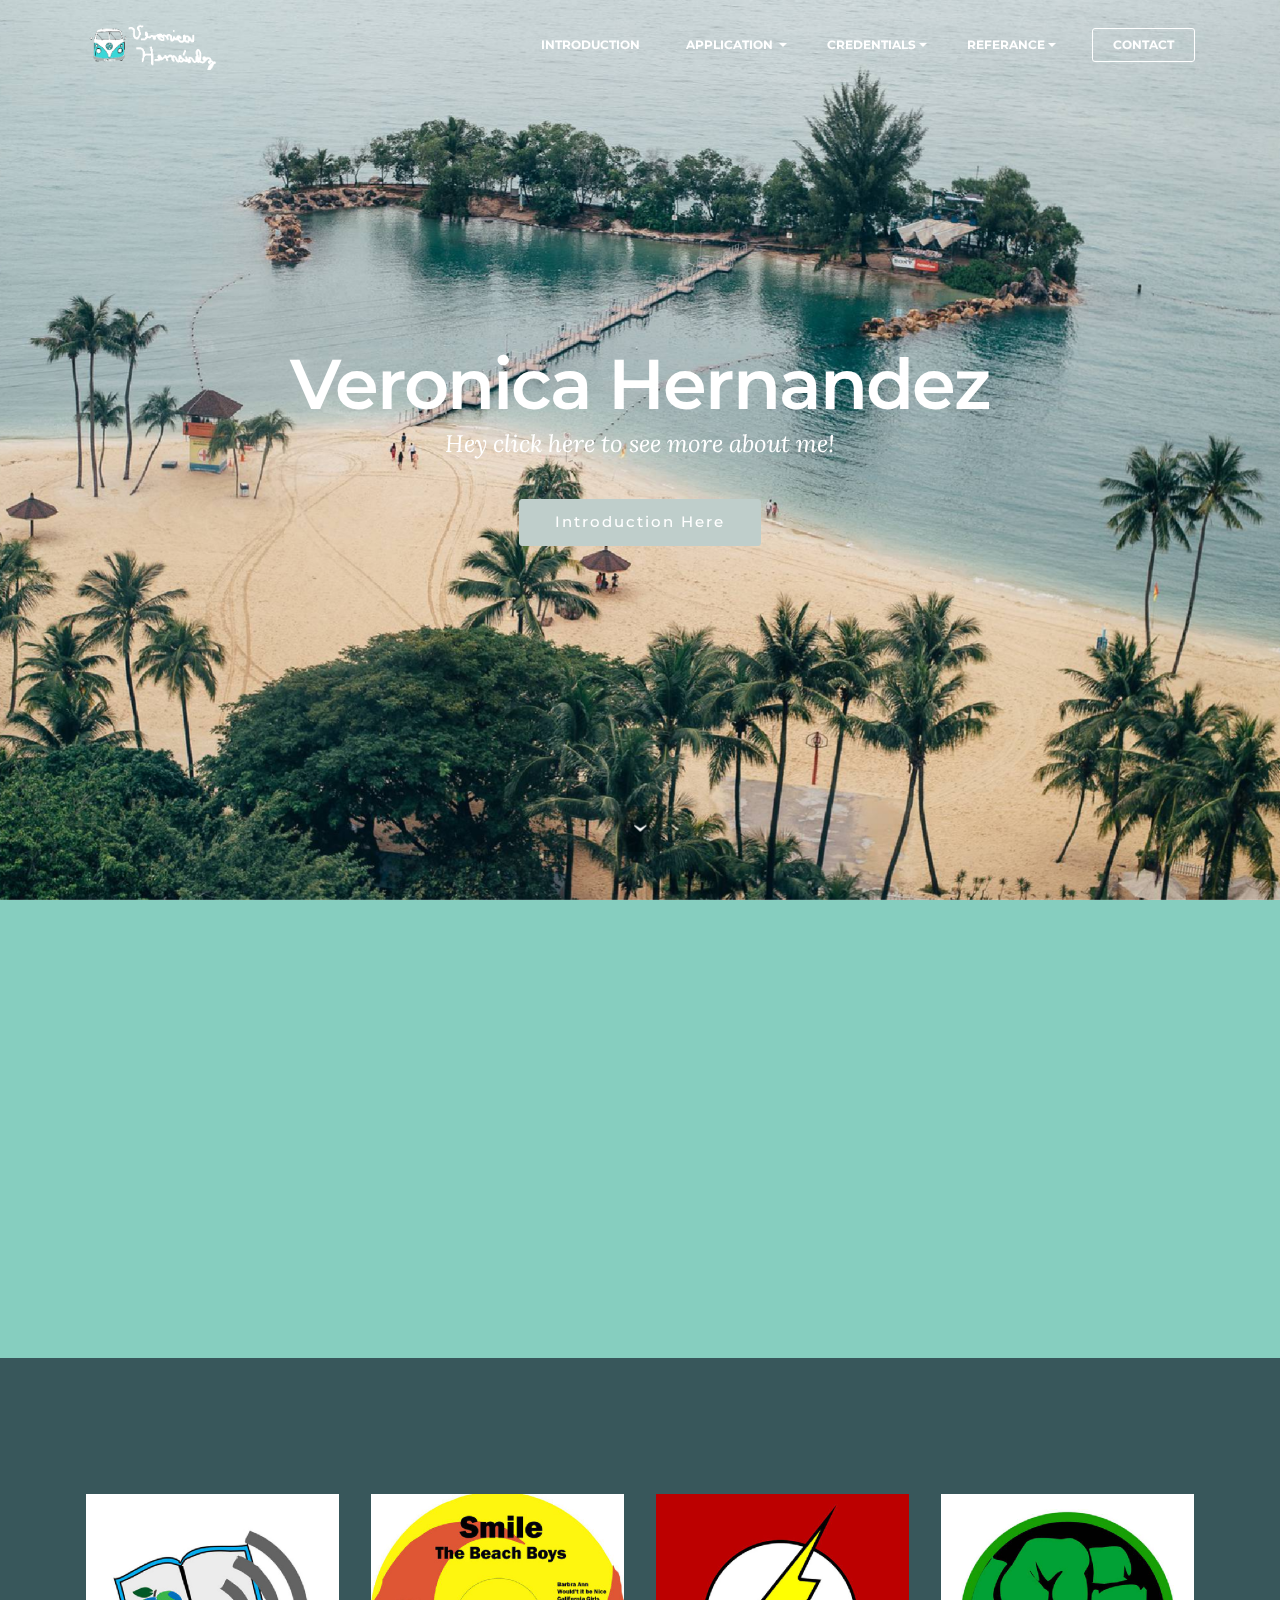
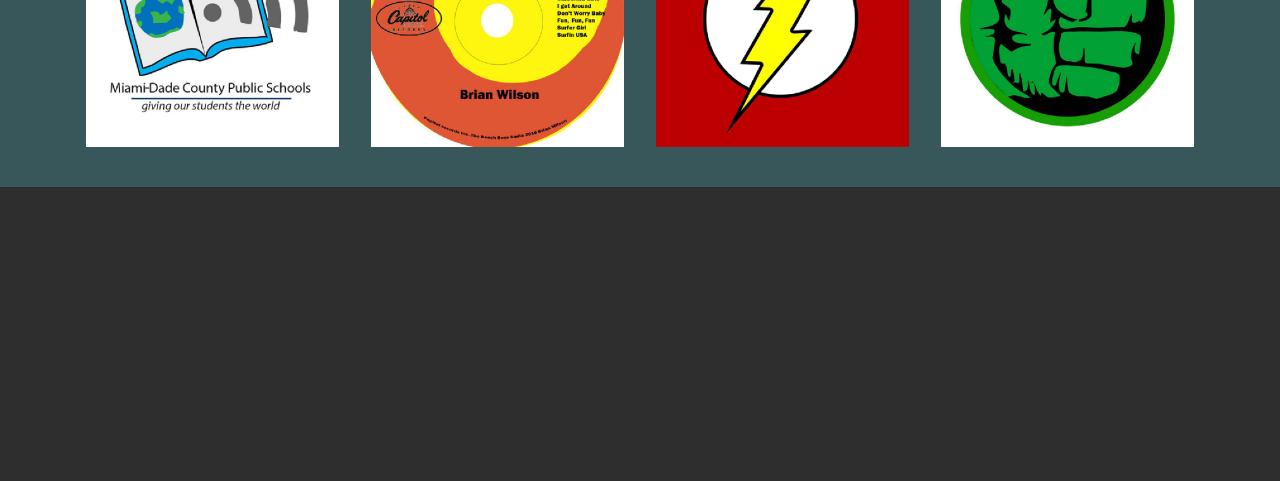
==== commit d861b5b0: "create github pages" ====
--- a/index.html
+++ b/index.html
@@ -6,7 +6,7 @@
   <meta http-equiv="X-UA-Compatible" content="IE=edge">
   <meta name="generator" content="Mobirise v3.11.1, mobirise.com">
   <meta name="viewport" content="width=device-width, initial-scale=1">
-  <link rel="shortcut icon" href="assets/images/logo-1-341x128.png" type="image/x-icon">
+  <link rel="shortcut icon" href="assets/images/logo-1-341x1282.png" type="image/x-icon">
   <meta name="description" content="Web Page Generator Description">
   <title>Web Page Generator Title</title>
   <link rel="stylesheet" href="https://fonts.googleapis.com/css?family=Lora:400,700,400italic,700italic&amp;subset=latin">
@@ -35,7 +35,7 @@
                 <div class="mbr-table-cell">
 
                     <div class="navbar-brand">
-                        <a href="https://mobirise.com" class="navbar-logo"><img src="assets/images/logo-1-341x128.png" alt="Mobirise"></a>
+                        <a href="index.html" class="navbar-logo"><img src="assets/images/logo-1-341x1282.png" alt="Mobirise"></a>
                         
                     </div>
 
@@ -46,7 +46,7 @@
                         <div class="hamburger-icon"></div>
                     </button>
 
-                    <ul class="nav-dropdown collapse pull-xs-right nav navbar-nav navbar-toggleable-sm" id="exCollapsingNavbar"><li class="nav-item"><a class="nav-link link" href="https://mobirise.com/"></a></li><li class="nav-item"><a class="nav-link link" href="index.html">INTRODUCTION &nbsp;</a></li><li class="nav-item dropdown open"><a class="nav-link link dropdown-toggle" href="https://mobirise.com/" data-toggle="dropdown-submenu" aria-expanded="true">APPLICATION&nbsp;</a><div class="dropdown-menu"><a class="dropdown-item" href="photoshop.html">&nbsp;Adobe Photoshop</a><a class="dropdown-item" href="#"></a><a class="dropdown-item" href="page2.html">Adobe Illustrator&nbsp;</a><a class="dropdown-item" href="123d.html">123D</a><a class="dropdown-item" href="mobirise.html">Mobirise</a><div class="dropdown open"><a class="dropdown-item dropdown-toggle" href="#" data-toggle="dropdown-submenu" aria-expanded="true">Office Suite&nbsp;</a><div class="dropdown-menu dropdown-submenu"><div class="dropdown open"><a class="dropdown-item dropdown-toggle" href="#" data-toggle="dropdown-submenu" aria-expanded="true">Microsoft Word</a><div class="dropdown-menu dropdown-submenu"><a class="dropdown-item" href="https://veronicahernandezz.github.io/Discuss IT Topic 6.pdf"><p>&nbsp; &nbsp; Discuss IT Topic 6<br></p></a></div></div><a class="dropdown-item" href="#">Power Point</a></div></div></div></li><li class="nav-item dropdown"><a class="nav-link link dropdown-toggle" href="https://mobirise.com/" data-toggle="dropdown-submenu" aria-expanded="false">CREDENTIALS</a><div class="dropdown-menu"><a class="dropdown-item" href="#">Industry Certified PS</a><a class="dropdown-item" href="#">Industry Certified AL</a><a class="dropdown-item" href="#"></a><a class="dropdown-item" href="#">Industry Certified AP</a><a class="dropdown-item" href="#">Industry Certified AA</a><a class="dropdown-item" href="#">Industry Certified DW</a><a class="dropdown-item" href="#">Transcript&nbsp;</a></div></li><li class="nav-item dropdown"><a class="nav-link link dropdown-toggle" href="https://mobirise.com/" data-toggle="dropdown-submenu" aria-expanded="false">REFERANCE</a><div class="dropdown-menu"><a class="dropdown-item" href="#">Mr. Pate</a><a class="dropdown-item" href="#">AP Teacher&nbsp;</a><a class="dropdown-item" href="#">Community Member</a><a class="dropdown-item" href="#">Family Member</a></div></li><li class="nav-item nav-btn"><a class="nav-link btn btn-white btn-white-outline" href="contact.html">CONTACT</a></li></ul>
+                    <ul class="nav-dropdown collapse pull-xs-right nav navbar-nav navbar-toggleable-sm" id="exCollapsingNavbar"><li class="nav-item"><a class="nav-link link" href="https://mobirise.com/"></a></li><li class="nav-item"><a class="nav-link link" href="Introduction.html">INTRODUCTION &nbsp;</a></li><li class="nav-item dropdown"><a class="nav-link link dropdown-toggle" href="https://mobirise.com/" data-toggle="dropdown-submenu" aria-expanded="false">APPLICATION&nbsp;</a><div class="dropdown-menu"><a class="dropdown-item" href="photoshop.html">&nbsp;Adobe Photoshop</a><a class="dropdown-item" href="#"></a><a class="dropdown-item" href="page2.html">Adobe Illustrator&nbsp;</a><a class="dropdown-item" href="123d.html">123D</a><a class="dropdown-item" href="mobirise.html">Mobirise</a><div class="dropdown"><a class="dropdown-item dropdown-toggle" href="#" data-toggle="dropdown-submenu" aria-expanded="false">Office Suite&nbsp;</a><div class="dropdown-menu dropdown-submenu"><div class="dropdown"><a class="dropdown-item dropdown-toggle" href="#" data-toggle="dropdown-submenu" aria-expanded="false">Microsoft Word</a><div class="dropdown-menu dropdown-submenu"><a class="dropdown-item" href="https://veronicahernandezz.github.io/Discuss IT Topic 6.pdf"><p>&nbsp; &nbsp; Discuss IT Topic 6<br></p></a></div></div><a class="dropdown-item" href="#">Power Point</a></div></div></div></li><li class="nav-item dropdown"><a class="nav-link link dropdown-toggle" href="https://mobirise.com/" data-toggle="dropdown-submenu" aria-expanded="false">CREDENTIALS</a><div class="dropdown-menu"><a class="dropdown-item" href="#">Industry Certified PS</a><a class="dropdown-item" href="#">Industry Certified AL</a><a class="dropdown-item" href="#"></a><a class="dropdown-item" href="#">Industry Certified AP</a><a class="dropdown-item" href="#">Industry Certified AA</a><a class="dropdown-item" href="#">Industry Certified DW</a><a class="dropdown-item" href="#">Transcript&nbsp;</a></div></li><li class="nav-item dropdown"><a class="nav-link link dropdown-toggle" href="https://mobirise.com/" data-toggle="dropdown-submenu" aria-expanded="false">REFERANCE</a><div class="dropdown-menu"><a class="dropdown-item" href="#">Mr. Pate</a><a class="dropdown-item" href="#">AP Teacher&nbsp;</a><a class="dropdown-item" href="#">Community Member</a><a class="dropdown-item" href="#">Family Member</a></div></li><li class="nav-item nav-btn"><a class="nav-link btn btn-white btn-white-outline" href="contact.html">CONTACT</a></li></ul>
                     <button hidden="" class="navbar-toggler navbar-close" type="button" data-toggle="collapse" data-target="#exCollapsingNavbar">
                         <div class="close-icon"></div>
                     </button>
@@ -59,7 +59,7 @@
 
 </section>
 
-<section class="engine"><a rel="external" href="https://mobirise.com">mobirise.com</a></section><section class="mbr-section mbr-section-hero mbr-section-full mbr-parallax-background mbr-section-with-arrow mbr-after-navbar" id="header1-1a" style="background-image: url(assets/images/mbr-2000x1363.jpg);">
+<section class="engine"><a rel="external" href="https://mobirise.com">Site Generator</a></section><section class="mbr-section mbr-section-hero mbr-section-full mbr-parallax-background mbr-section-with-arrow mbr-after-navbar" id="header1-1a" style="background-image: url(assets/images/mbr-2000x1363.jpg);">
 
     
 
@@ -71,7 +71,7 @@
 
                     <h1 class="mbr-section-title display-1">Veronica Hernandez</h1>
                     <p class="mbr-section-lead lead">Hey click here to see more about me!</p>
-                    <div class="mbr-section-btn"><a class="btn btn-lg btn-secondary" href="https://mobirise.com">Introduction Here</a>  </div>
+                    <div class="mbr-section-btn"><a class="btn btn-lg btn-secondary" href="Introduction.html">Introduction Here</a>  </div>
                 </div>
             </div>
         </div>
@@ -104,51 +104,51 @@
     </div>
 </section>
 
-<section class="mbr-gallery mbr-section mbr-section-nopadding mbr-slider-carousel" id="gallery1-1d" data-filter="false" style="background-color: rgb(56, 87, 91); padding-top: 4.5rem; padding-bottom: 4.5rem;">
+<section class="mbr-gallery mbr-section mbr-section-nopadding mbr-slider-carousel" id="gallery3-1f" data-filter="false" style="background-color: rgb(56, 87, 91); padding-top: 1.5rem; padding-bottom: 1.5rem;">
     <!-- Filter -->
     
 
     <!-- Gallery -->
-    <div class="mbr-gallery-row">
+    <div class="mbr-gallery-row container">
         <div class=" mbr-gallery-layout-default">
             <div>
                 <div>
-                    <div class="mbr-gallery-item mbr-gallery-item__mobirise3 mbr-gallery-item--p0" data-tags="Awesome" data-video-url="false">
-                        <div href="#lb-gallery1-1d" data-slide-to="0" data-toggle="modal">
-                            
-                            
-
-                            <img alt="" src="assets/images/bike-small.jpg">
-                            
-                            <span class="icon-focus"></span>
-                            
-                        </div>
-                    </div><div class="mbr-gallery-item mbr-gallery-item__mobirise3 mbr-gallery-item--p0" data-tags="Responsive" data-video-url="false">
-                        <div href="#lb-gallery1-1d" data-slide-to="1" data-toggle="modal">
-                            
-                            
-
-                            <img alt="" src="assets/images/code-man-small.jpg">
-                            
-                            <span class="icon-focus"></span>
-                            
-                        </div>
-                    </div><div class="mbr-gallery-item mbr-gallery-item__mobirise3 mbr-gallery-item--p0" data-tags="Creative" data-video-url="false">
-                        <div href="#lb-gallery1-1d" data-slide-to="2" data-toggle="modal">
-                            
-                            
-
-                            <img alt="" src="assets/images/coworkers-small.jpg">
-                            
-                            <span class="icon-focus"></span>
-                            
-                        </div>
-                    </div><div class="mbr-gallery-item mbr-gallery-item__mobirise3 mbr-gallery-item--p0" data-tags="Animated" data-video-url="false">
-                        <div href="#lb-gallery1-1d" data-slide-to="3" data-toggle="modal">
-                            
-                            
-
-                            <img alt="" src="assets/images/desktop-small.jpg">
+                    <div class="mbr-gallery-item mbr-gallery-item__mobirise3 mbr-gallery-item--p1" data-tags="Awesome" data-video-url="false">
+                        <div href="#lb-gallery3-1f" data-slide-to="0" data-toggle="modal">
+                            
+                            
+
+                            <img alt="" src="assets/images/mdcps-logo-for-website-2000x2000-800x800.jpg">
+                            
+                            <span class="icon-focus"></span>
+                            
+                        </div>
+                    </div><div class="mbr-gallery-item mbr-gallery-item__mobirise3 mbr-gallery-item--p1" data-tags="Beautiful" data-video-url="false">
+                        <div href="#lb-gallery3-1f" data-slide-to="1" data-toggle="modal">
+                            
+                            
+
+                            <img alt="" src="assets/images/record-for-website-2000x2000-800x800.jpg">
+                            
+                            <span class="icon-focus"></span>
+                            
+                        </div>
+                    </div><div class="mbr-gallery-item mbr-gallery-item__mobirise3 mbr-gallery-item--p1" data-tags="Responsive" data-video-url="false">
+                        <div href="#lb-gallery3-1f" data-slide-to="2" data-toggle="modal">
+                            
+                            
+
+                            <img alt="" src="assets/images/flash-for-website-2000x2000-800x800.jpg">
+                            
+                            <span class="icon-focus"></span>
+                            
+                        </div>
+                    </div><div class="mbr-gallery-item mbr-gallery-item__mobirise3 mbr-gallery-item--p1" data-tags="Animated" data-video-url="false">
+                        <div href="#lb-gallery3-1f" data-slide-to="3" data-toggle="modal">
+                            
+                            
+
+                            <img alt="" src="assets/images/hulk-for-website-2000x2000-800x800.jpg">
                             
                             <span class="icon-focus"></span>
                             
@@ -161,29 +161,29 @@
     </div>
 
     <!-- Lightbox -->
-    <div data-app-prevent-settings="" class="mbr-slider modal fade carousel slide" tabindex="-1" data-keyboard="true" data-interval="false" id="lb-gallery1-1d">
+    <div data-app-prevent-settings="" class="mbr-slider modal fade carousel slide" tabindex="-1" data-keyboard="true" data-interval="false" id="lb-gallery3-1f">
         <div class="modal-dialog">
             <div class="modal-content">
                 <div class="modal-body">
                     <ol class="carousel-indicators">
-                        <li data-app-prevent-settings="" data-target="#lb-gallery1-1d" data-slide-to="0"></li><li data-app-prevent-settings="" data-target="#lb-gallery1-1d" data-slide-to="1"></li><li data-app-prevent-settings="" data-target="#lb-gallery1-1d" data-slide-to="2"></li><li data-app-prevent-settings="" data-target="#lb-gallery1-1d" class=" active" data-slide-to="3"></li>
+                        <li data-app-prevent-settings="" data-target="#lb-gallery3-1f" data-slide-to="0"></li><li data-app-prevent-settings="" data-target="#lb-gallery3-1f" data-slide-to="1"></li><li data-app-prevent-settings="" data-target="#lb-gallery3-1f" data-slide-to="2"></li><li data-app-prevent-settings="" data-target="#lb-gallery3-1f" class=" active" data-slide-to="3"></li>
                     </ol>
                     <div class="carousel-inner">
                         <div class="carousel-item">
-                            <img alt="" src="assets/images/bike.jpg">
+                            <img alt="" src="assets/images/mdcps-logo-for-website-2000x2000.jpg">
                         </div><div class="carousel-item">
-                            <img alt="" src="assets/images/code-man.jpg">
+                            <img alt="" src="assets/images/record-for-website-2000x2000.jpg">
                         </div><div class="carousel-item">
-                            <img alt="" src="assets/images/coworkers.jpg">
+                            <img alt="" src="assets/images/flash-for-website-2000x2000.jpg">
                         </div><div class="carousel-item active">
-                            <img alt="" src="assets/images/desktop.jpg">
+                            <img alt="" src="assets/images/hulk-for-website-2000x2000.jpg">
                         </div>
                     </div>
-                    <a class="left carousel-control" role="button" data-slide="prev" href="#lb-gallery1-1d">
+                    <a class="left carousel-control" role="button" data-slide="prev" href="#lb-gallery3-1f">
                         <span class="icon-prev" aria-hidden="true"></span>
                         <span class="sr-only">Previous</span>
                     </a>
-                    <a class="right carousel-control" role="button" data-slide="next" href="#lb-gallery1-1d">
+                    <a class="right carousel-control" role="button" data-slide="next" href="#lb-gallery3-1f">
                         <span class="icon-next" aria-hidden="true"></span>
                         <span class="sr-only">Next</span>
                     </a>
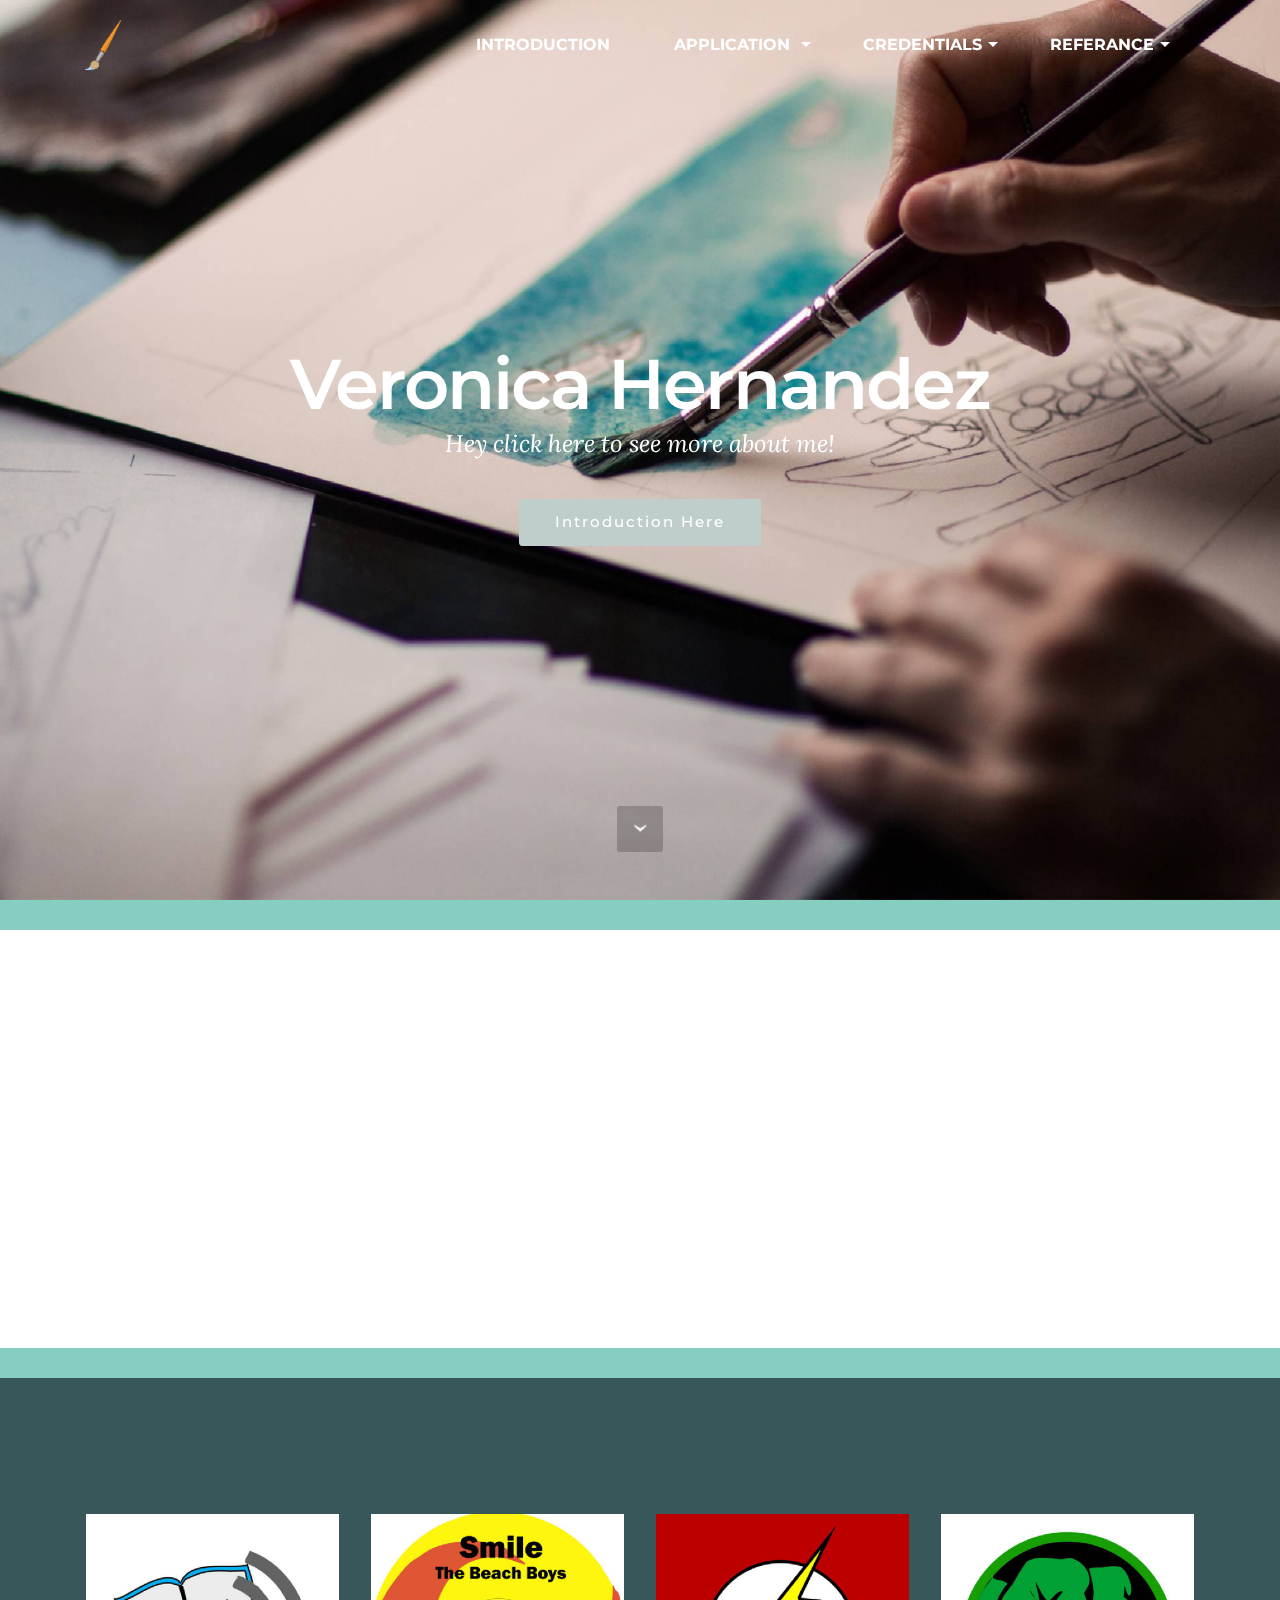
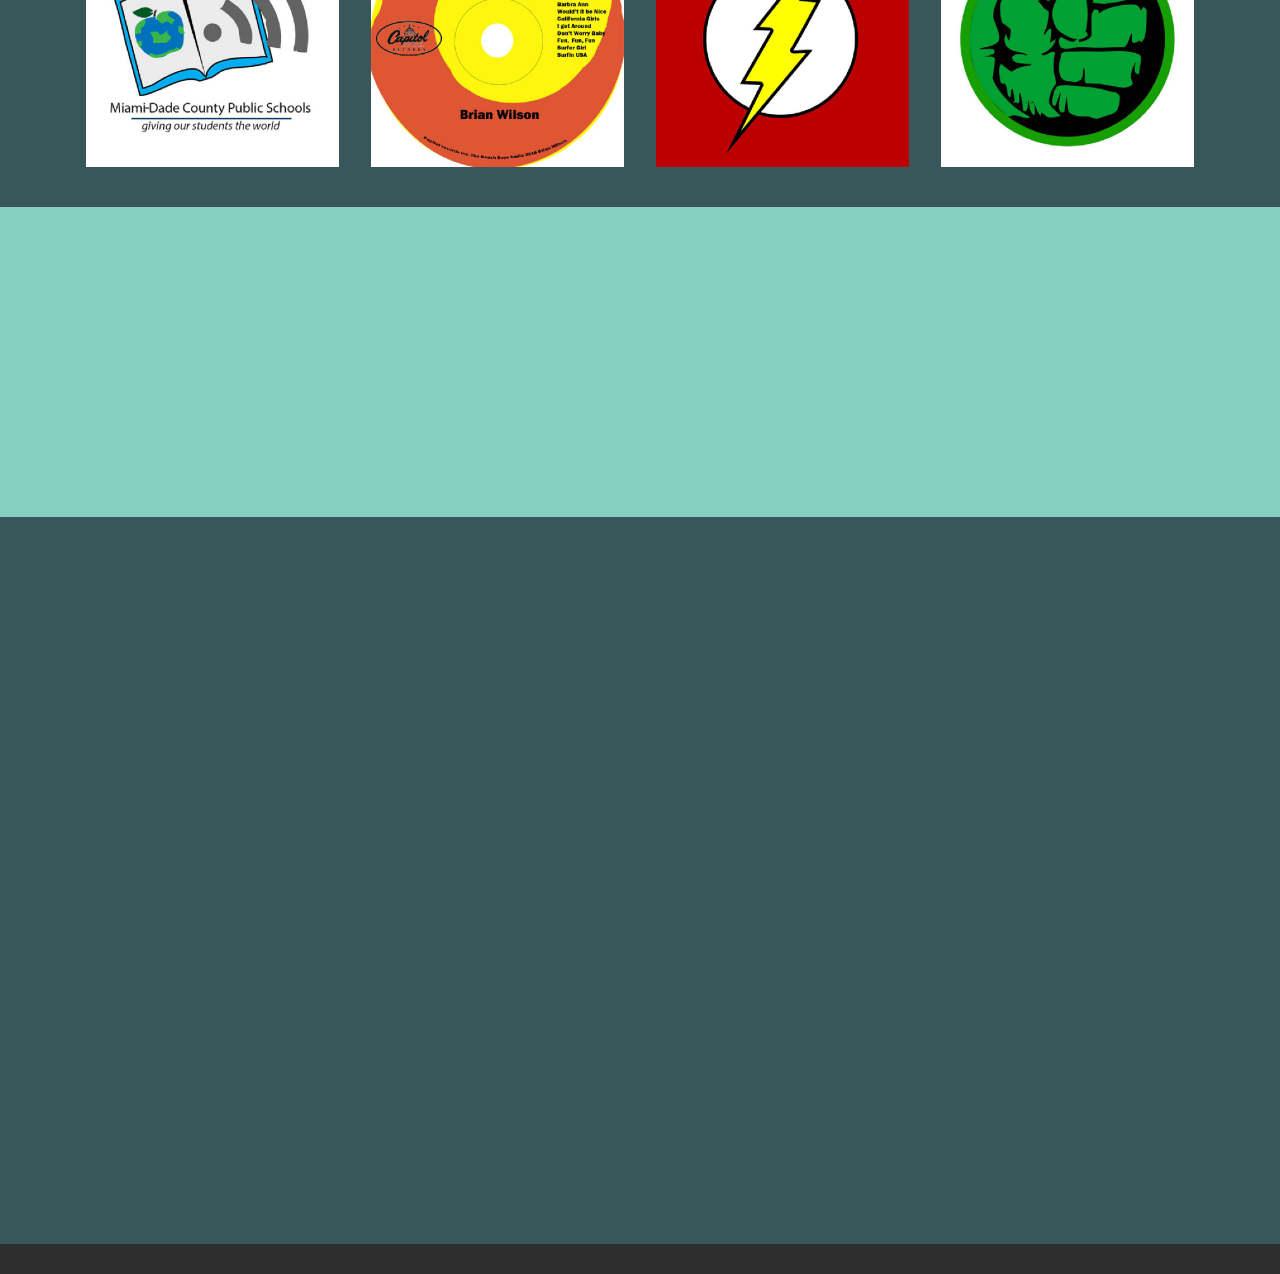
==== commit 37f6fa0b: "create github pages" ====
--- a/index.html
+++ b/index.html
@@ -6,9 +6,9 @@
   <meta http-equiv="X-UA-Compatible" content="IE=edge">
   <meta name="generator" content="Mobirise v3.11.1, mobirise.com">
   <meta name="viewport" content="width=device-width, initial-scale=1">
-  <link rel="shortcut icon" href="assets/images/logo-1-341x1282.png" type="image/x-icon">
+  <link rel="shortcut icon" href="assets/images/paint-brush-with-dye-17-93x128.png" type="image/x-icon">
   <meta name="description" content="Web Page Generator Description">
-  <title>Web Page Generator Title</title>
+  <title>Veronica Hernandez</title>
   <link rel="stylesheet" href="https://fonts.googleapis.com/css?family=Lora:400,700,400italic,700italic&amp;subset=latin">
   <link rel="stylesheet" href="https://fonts.googleapis.com/css?family=Montserrat:400,700">
   <link rel="stylesheet" href="https://fonts.googleapis.com/css?family=Raleway:100,100i,200,200i,300,300i,400,400i,500,500i,600,600i,700,700i,800,800i,900,900i">
@@ -18,6 +18,7 @@
   <link rel="stylesheet" href="assets/bootstrap/css/bootstrap.min.css">
   <link rel="stylesheet" href="assets/dropdown/css/style.css">
   <link rel="stylesheet" href="assets/animate.css/animate.min.css">
+  <link rel="stylesheet" href="assets/socicon/css/styles.css">
   <link rel="stylesheet" href="assets/theme/css/style.css">
   <link rel="stylesheet" href="assets/mobirise-gallery/style.css">
   <link rel="stylesheet" href="assets/mobirise/css/mbr-additional.css" type="text/css">
@@ -35,7 +36,7 @@
                 <div class="mbr-table-cell">
 
                     <div class="navbar-brand">
-                        <a href="index.html" class="navbar-logo"><img src="assets/images/logo-1-341x1282.png" alt="Mobirise"></a>
+                        <a href="index.html" class="navbar-logo"><img src="assets/images/paint-brush-with-dye-17-93x128.png" alt="Mobirise"></a>
                         
                     </div>
 
@@ -46,7 +47,7 @@
                         <div class="hamburger-icon"></div>
                     </button>
 
-                    <ul class="nav-dropdown collapse pull-xs-right nav navbar-nav navbar-toggleable-sm" id="exCollapsingNavbar"><li class="nav-item"><a class="nav-link link" href="https://mobirise.com/"></a></li><li class="nav-item"><a class="nav-link link" href="Introduction.html">INTRODUCTION &nbsp;</a></li><li class="nav-item dropdown"><a class="nav-link link dropdown-toggle" href="https://mobirise.com/" data-toggle="dropdown-submenu" aria-expanded="false">APPLICATION&nbsp;</a><div class="dropdown-menu"><a class="dropdown-item" href="photoshop.html">&nbsp;Adobe Photoshop</a><a class="dropdown-item" href="#"></a><a class="dropdown-item" href="page2.html">Adobe Illustrator&nbsp;</a><a class="dropdown-item" href="123d.html">123D</a><a class="dropdown-item" href="mobirise.html">Mobirise</a><div class="dropdown"><a class="dropdown-item dropdown-toggle" href="#" data-toggle="dropdown-submenu" aria-expanded="false">Office Suite&nbsp;</a><div class="dropdown-menu dropdown-submenu"><div class="dropdown"><a class="dropdown-item dropdown-toggle" href="#" data-toggle="dropdown-submenu" aria-expanded="false">Microsoft Word</a><div class="dropdown-menu dropdown-submenu"><a class="dropdown-item" href="https://veronicahernandezz.github.io/Discuss IT Topic 6.pdf"><p>&nbsp; &nbsp; Discuss IT Topic 6<br></p></a></div></div><a class="dropdown-item" href="#">Power Point</a></div></div></div></li><li class="nav-item dropdown"><a class="nav-link link dropdown-toggle" href="https://mobirise.com/" data-toggle="dropdown-submenu" aria-expanded="false">CREDENTIALS</a><div class="dropdown-menu"><a class="dropdown-item" href="#">Industry Certified PS</a><a class="dropdown-item" href="#">Industry Certified AL</a><a class="dropdown-item" href="#"></a><a class="dropdown-item" href="#">Industry Certified AP</a><a class="dropdown-item" href="#">Industry Certified AA</a><a class="dropdown-item" href="#">Industry Certified DW</a><a class="dropdown-item" href="#">Transcript&nbsp;</a></div></li><li class="nav-item dropdown"><a class="nav-link link dropdown-toggle" href="https://mobirise.com/" data-toggle="dropdown-submenu" aria-expanded="false">REFERANCE</a><div class="dropdown-menu"><a class="dropdown-item" href="#">Mr. Pate</a><a class="dropdown-item" href="#">AP Teacher&nbsp;</a><a class="dropdown-item" href="#">Community Member</a><a class="dropdown-item" href="#">Family Member</a></div></li><li class="nav-item nav-btn"><a class="nav-link btn btn-white btn-white-outline" href="contact.html">CONTACT</a></li></ul>
+                    <ul class="nav-dropdown collapse pull-xs-right nav navbar-nav navbar-toggleable-sm" id="exCollapsingNavbar"><li class="nav-item"><a class="nav-link link" href="https://mobirise.com/"></a></li><li class="nav-item"><a class="nav-link link" href="Introduction.html">INTRODUCTION &nbsp;</a></li><li class="nav-item dropdown"><a class="nav-link link dropdown-toggle" href="https://mobirise.com/" data-toggle="dropdown-submenu" aria-expanded="false">APPLICATION&nbsp;</a><div class="dropdown-menu"><a class="dropdown-item" href="photoshop.html">&nbsp;Adobe Photoshop</a><a class="dropdown-item" href="#"></a><a class="dropdown-item" href="page2.html">Adobe Illustrator&nbsp;</a><a class="dropdown-item" href="123d.html">123D</a><a class="dropdown-item" href="mobirise.html">Mobirise</a><div class="dropdown"><a class="dropdown-item dropdown-toggle" href="#" data-toggle="dropdown-submenu" aria-expanded="false">Office Suite&nbsp;</a><div class="dropdown-menu dropdown-submenu"><div class="dropdown"><a class="dropdown-item dropdown-toggle" href="#" data-toggle="dropdown-submenu" aria-expanded="false">Microsoft Word</a><div class="dropdown-menu dropdown-submenu"><a class="dropdown-item" href="https://veronicahernandezz.github.io/Discuss IT Topic 6.pdf"><p>&nbsp; &nbsp; Discuss IT Topic 6<br></p></a></div></div><a class="dropdown-item" href="#">Power Point</a></div></div></div></li><li class="nav-item dropdown"><a class="nav-link link dropdown-toggle" href="https://mobirise.com/" data-toggle="dropdown-submenu" aria-expanded="false">CREDENTIALS</a><div class="dropdown-menu"><a class="dropdown-item" href="#">Industry Certified PS</a><a class="dropdown-item" href="#">Industry Certified AL</a><a class="dropdown-item" href="#"></a><a class="dropdown-item" href="#">Industry Certified AP</a><a class="dropdown-item" href="#">Industry Certified AA</a><a class="dropdown-item" href="#">Industry Certified DW</a><a class="dropdown-item" href="#">Transcript&nbsp;</a></div></li><li class="nav-item dropdown"><a class="nav-link link dropdown-toggle" href="https://mobirise.com/" data-toggle="dropdown-submenu" aria-expanded="false">REFERANCE</a><div class="dropdown-menu"><a class="dropdown-item" href="#">Mr. Pate</a><a class="dropdown-item" href="#">AP Teacher&nbsp;</a><a class="dropdown-item" href="#">Community Member</a><a class="dropdown-item" href="#">Family Member</a></div></li></ul>
                     <button hidden="" class="navbar-toggler navbar-close" type="button" data-toggle="collapse" data-target="#exCollapsingNavbar">
                         <div class="close-icon"></div>
                     </button>
@@ -59,7 +60,7 @@
 
 </section>
 
-<section class="engine"><a rel="external" href="https://mobirise.com">Site Generator</a></section><section class="mbr-section mbr-section-hero mbr-section-full mbr-parallax-background mbr-section-with-arrow mbr-after-navbar" id="header1-1a" style="background-image: url(assets/images/mbr-2000x1363.jpg);">
+<section class="engine"><a rel="external" href="https://mobirise.com">Site Builder</a></section><section class="mbr-section mbr-section-hero mbr-section-full mbr-parallax-background mbr-section-with-arrow mbr-after-navbar" id="header1-1a" style="background-image: url(assets/images/mbr-17-2000x1333.jpg);">
 
     
 
@@ -77,20 +78,64 @@
         </div>
     </div>
 
-    <div class="mbr-arrow mbr-arrow-floating" aria-hidden="true"><a href="#content8-1c"><i class="mbr-arrow-icon"></i></a></div>
-
-</section>
-
-<section class="mbr-section" id="content8-1c" data-bg-video="https://www.youtube.com/watch?v=uNCr7NdOJgw" style="padding-top: 120px; padding-bottom: 120px;">
-
-    <div class="mbr-overlay" style="opacity: 1; background-color: rgb(134, 206, 191);">
+    <div class="mbr-arrow mbr-arrow-floating" aria-hidden="true"><a href="#msg-box2-1t"><i class="mbr-arrow-icon"></i></a></div>
+
+</section>
+
+<section class="mbr-info mbr-section mbr-section-md-padding" id="msg-box2-1t" style="background-color: rgb(134, 206, 191); padding-top: 30px; padding-bottom: 0px;">
+
+    
+    <div class="container">
+        <div class="row">
+
+            
+
+            <div class="mbr-table-md-up">
+              <div class="mbr-table-cell mbr-right-padding-md-up col-md-8 text-xs-center text-md-left">
+                  
+                  
+              </div>
+              <div class="mbr-table-cell col-md-4">
+                  
+              </div>
+            </div>
+
+        </div>
+    </div>
+</section>
+
+<section class="mbr-section" id="content8-1c" data-bg-video="https://www.youtube.com/embed/tmEROzS4UIY?rel=0&amp;amp;showinfo=0&amp;autoplay=0&amp;loop=0" style="padding-top: 120px; padding-bottom: 80px;">
+
+    <div class="mbr-overlay" style="opacity: 0; background-color: rgb(134, 206, 191);">
     </div>
 
     <div class="container">
         <h3 class="mbr-section-title display-2">BACKGROUND VIDEO</h3>
-        <div class="lead"><p>Make your own website in a few clicks! Mobirise helps you cut down development time by providing you with a flexible website editor with a drag and drop interface. MobiRise Website Builder creates responsive, retina and mobile friendly websites in a few clicks. Mobirise is one of the easiest website development tools available today. It also gives you the freedom to develop as many websites as you like given the fact that it is a desktop app.</p></div>
-    </div>
-
+        <div class="lead"><p>Make your own website in a few clicks! Mobirise helps you cut down development time by providing you with a flexible website editor with a drag and drop interface. MobiRise Website Builder creates responsive, retina and mobile friendly websites in a few clicks. Mobirise is one of the easiest website development tools available today. It also gives you the freedom to develop as many websites as you like given the fact that it igjiirgirdhghfh jfhdfjfjkjgkg a desktop app.</p></div>
+    </div>
+
+</section>
+
+<section class="mbr-info mbr-section mbr-section-md-padding" id="msg-box2-1u" style="background-color: rgb(134, 206, 191); padding-top: 30px; padding-bottom: 0px;">
+
+    
+    <div class="container">
+        <div class="row">
+
+            
+
+            <div class="mbr-table-md-up">
+              <div class="mbr-table-cell mbr-right-padding-md-up col-md-8 text-xs-center text-md-left">
+                  
+                  
+              </div>
+              <div class="mbr-table-cell col-md-4">
+                  
+              </div>
+            </div>
+
+        </div>
+    </div>
 </section>
 
 <section class="mbr-section mbr-section__container article" id="header3-1e" style="background-color: rgb(56, 87, 91); padding-top: 20px; padding-bottom: 20px;">
@@ -198,12 +243,24 @@
     </div>
 </section>
 
-<section class="mbr-section mbr-section-md-padding mbr-footer footer1" id="contacts1-16" style="background-color: rgb(46, 46, 46); padding-top: 90px; padding-bottom: 90px;">
+<section class="mbr-section mbr-section-md-padding" id="social-buttons4-1p" style="background-color: rgb(134, 206, 191); padding-top: 90px; padding-bottom: 90px;">
+    
+    <div class="container">
+        <div class="row">
+            <div class="col-md-8 col-md-offset-2 text-xs-center">
+                <h3 class="mbr-section-title display-2">FOLLOW US</h3>
+                <div><a class="btn btn-social" title="Twitter" target="_blank" href="#"><i class="socicon socicon-twitter"></i></a> <a class="btn btn-social" title="Facebook" target="_blank" href="#"><i class="socicon socicon-facebook"></i></a>  <a class="btn btn-social" title="YouTube" target="_blank" href="https://www.youtube.com/channel/UC4zYCTiHu_neO1wsNDTWfDg"><i class="socicon socicon-youtube"></i></a> <a class="btn btn-social" title="Instagram" target="_blank" href="#"><i class="socicon socicon-instagram"></i></a> <a class="btn btn-social" title="Pinterest" target="_blank" href="#"><i class="socicon socicon-pinterest"></i></a>     </div>
+            </div>
+        </div>
+    </div>
+</section>
+
+<section class="mbr-section mbr-section-md-padding mbr-footer footer1" id="contacts1-16" style="background-color: rgb(56, 87, 91); padding-top: 90px; padding-bottom: 0px;">
     
     <div class="container">
         <div class="row">
             <div class="mbr-footer-content col-xs-12 col-md-3">
-                <div><img src="assets/images/logo-1-128x48.png"></div>
+                <div><img src="assets/images/paint-brush-with-dye-17-128x175.png"></div>
             </div>
             <div class="mbr-footer-content col-xs-12 col-md-3">
                 <p><strong>Address</strong><br>
@@ -221,6 +278,69 @@
 <a class="text-primary" href="https://mobirise.com/">Website builder</a><br>
 <a class="text-primary" href="https://mobirise.com/mobirise-free-win.zip">Download for Windows</a><br>
 <a class="text-primary" href="https://mobirise.com/mobirise-free-mac.zip">Download for Mac</a></p>
+            </div>
+
+        </div>
+    </div>
+</section>
+
+<section class="mbr-footer footer4 mbr-section mbr-section-md-padding" id="contacts4-1q" style="background-color: rgb(56, 87, 91); padding-top: 90px; padding-bottom: 90px;">
+    
+    <div class="container">
+        <div class="mbr-contacts row">
+            <div class="col-sm-8">
+                <div class="row">
+                    <div class="col-sm-6">
+                        <p><strong>Address</strong><br>
+1234 Street Name<br>
+City, AA 99999<br><br><br>
+<strong>Contacts</strong><br>
+Email: support@mobirise.com<br>
+Phone: +1 (0) 000 0000 001<br>
+Fax: +1 (0) 000 0000 002</p>
+                    </div>
+                    <div class="col-sm-6"><p class="mbr-contacts__text"><strong>Links</strong></p><ul class="mbr-contacts__list"><li><a class="text-white" href="https://mobirise.com/">Website builder</a></li><li><a class="text-white" href="https://mobirise.com/mobirise-free-win.zip">Download for Windows</a></li><li><a class="text-white" href="https://mobirise.com/mobirise-free-mac.zip">Download for Mac</a></li></ul></div>
+                </div>
+            </div>
+            <div class="col-sm-4" data-form-type="formoid">
+                <div data-form-alert="true">
+                    <div hidden="" data-form-alert-success="true">Thanks for filling out form!</div>
+                </div>
+                <form action="https://mobirise.com/" method="post" data-form-title="MESSAGE">
+                    <input type="hidden" value="q4ehgO9oEiQH6KogSCOszJo0QjsSPjvnu0Aa/umVGzGzmSsA59vXqh4mEsSUu3C+3vxPqe2xH5C8L4eYlC8xNEYnMbpNPhN+2PFvXQzMNFZwS0qxD+EbwR+QGKjz1PMc" data-form-email="true">
+                    
+                    <div class="form-group">
+                        <label class="form-control-label" for="contacts4-1q-email">Email<span class="form-asterisk">*</span></label>
+                        <input type="email" class="form-control input-sm input-inverse" name="email" required="" data-form-field="Email" id="contacts4-1q-email">
+                    </div>
+                    
+                    <div class="form-group">
+                        <label class="form-control-label" for="contacts4-1q-message">Message</label>
+                        <textarea class="form-control input-sm input-inverse" name="message" data-form-field="Message" rows="4" id="contacts4-1q-message"></textarea>
+                    </div>
+                    <div class="mbr-buttons mbr-buttons--right btn-inverse"><button type="submit" class="btn btn-sm btn-black">Contact us</button></div>
+                </form>
+            </div>
+        </div>
+    </div>
+</section>
+
+<section class="mbr-info mbr-section mbr-section-md-padding" id="msg-box2-1s" style="background-color: rgb(46, 46, 46); padding-top: 30px; padding-bottom: 0px;">
+
+    
+    <div class="container">
+        <div class="row">
+
+            
+
+            <div class="mbr-table-md-up">
+              <div class="mbr-table-cell mbr-right-padding-md-up col-md-8 text-xs-center text-md-left">
+                  
+                  
+              </div>
+              <div class="mbr-table-cell col-md-4">
+                  
+              </div>
             </div>
 
         </div>
@@ -243,6 +363,7 @@
   <script src="assets/theme/js/script.js"></script>
   <script src="assets/mobirise-gallery/player.min.js"></script>
   <script src="assets/mobirise-gallery/script.js"></script>
+  <script src="assets/formoid/formoid.min.js"></script>
   
   
   <input name="animation" type="hidden">
--- a/assets/socicon/css/styles.css
+++ b/assets/socicon/css/styles.css
@@ -0,0 +1,544 @@
+@charset "UTF-8";
+
+@font-face {
+  font-family: "socicon";
+  src:url("../fonts/socicon.eot");
+  src:url("../fonts/socicon.eot?#iefix") format("embedded-opentype"),
+    url("../fonts/socicon.woff") format("woff"),
+    url("../fonts/socicon.ttf") format("truetype"),
+    url("../fonts/socicon.svg#socicon") format("svg");
+  font-weight: normal;
+  font-style: normal;
+
+}
+
+[data-icon]:before {
+  font-family: "socicon" !important;
+  content: attr(data-icon);
+  font-style: normal !important;
+  font-weight: normal !important;
+  font-variant: normal !important;
+  text-transform: none !important;
+  speak: none;
+  line-height: 1;
+  -webkit-font-smoothing: antialiased;
+  -moz-osx-font-smoothing: grayscale;
+}
+
+[class^="socicon-"]:before,
+[class*=" socicon-"]:before {
+  font-family: "socicon" !important;
+  font-style: normal !important;
+  font-weight: normal !important;
+  font-variant: normal !important;
+  text-transform: none !important;
+  speak: none;
+  line-height: 1;
+  -webkit-font-smoothing: antialiased;
+  -moz-osx-font-smoothing: grayscale;
+}
+
+.socicon-modelmayhem:before {
+  content: "\e000";
+}
+.socicon-mixcloud:before {
+  content: "\e001";
+}
+.socicon-drupal:before {
+  content: "\e002";
+}
+.socicon-swarm:before {
+  content: "\e003";
+}
+.socicon-istock:before {
+  content: "\e004";
+}
+.socicon-yammer:before {
+  content: "\e005";
+}
+.socicon-ello:before {
+  content: "\e006";
+}
+.socicon-stackoverflow:before {
+  content: "\e007";
+}
+.socicon-persona:before {
+  content: "\e008";
+}
+.socicon-triplej:before {
+  content: "\e009";
+}
+.socicon-houzz:before {
+  content: "\e00a";
+}
+.socicon-rss:before {
+  content: "\e00b";
+}
+.socicon-paypal:before {
+  content: "\e00c";
+}
+.socicon-odnoklassniki:before {
+  content: "\e00d";
+}
+.socicon-airbnb:before {
+  content: "\e00e";
+}
+.socicon-periscope:before {
+  content: "\e00f";
+}
+.socicon-outlook:before {
+  content: "\e010";
+}
+.socicon-coderwall:before {
+  content: "\e011";
+}
+.socicon-tripadvisor:before {
+  content: "\e012";
+}
+.socicon-appnet:before {
+  content: "\e013";
+}
+.socicon-goodreads:before {
+  content: "\e014";
+}
+.socicon-tripit:before {
+  content: "\e015";
+}
+.socicon-lanyrd:before {
+  content: "\e016";
+}
+.socicon-slideshare:before {
+  content: "\e017";
+}
+.socicon-buffer:before {
+  content: "\e018";
+}
+.socicon-disqus:before {
+  content: "\e019";
+}
+.socicon-vkontakte:before {
+  content: "\e01a";
+}
+.socicon-whatsapp:before {
+  content: "\e01b";
+}
+.socicon-patreon:before {
+  content: "\e01c";
+}
+.socicon-storehouse:before {
+  content: "\e01d";
+}
+.socicon-pocket:before {
+  content: "\e01e";
+}
+.socicon-mail:before {
+  content: "\e01f";
+}
+.socicon-blogger:before {
+  content: "\e020";
+}
+.socicon-technorati:before {
+  content: "\e021";
+}
+.socicon-reddit:before {
+  content: "\e022";
+}
+.socicon-dribbble:before {
+  content: "\e023";
+}
+.socicon-stumbleupon:before {
+  content: "\e024";
+}
+.socicon-digg:before {
+  content: "\e025";
+}
+.socicon-envato:before {
+  content: "\e026";
+}
+.socicon-behance:before {
+  content: "\e027";
+}
+.socicon-delicious:before {
+  content: "\e028";
+}
+.socicon-deviantart:before {
+  content: "\e029";
+}
+.socicon-forrst:before {
+  content: "\e02a";
+}
+.socicon-play:before {
+  content: "\e02b";
+}
+.socicon-zerply:before {
+  content: "\e02c";
+}
+.socicon-wikipedia:before {
+  content: "\e02d";
+}
+.socicon-apple:before {
+  content: "\e02e";
+}
+.socicon-flattr:before {
+  content: "\e02f";
+}
+.socicon-github:before {
+  content: "\e030";
+}
+.socicon-renren:before {
+  content: "\e031";
+}
+.socicon-friendfeed:before {
+  content: "\e032";
+}
+.socicon-newsvine:before {
+  content: "\e033";
+}
+.socicon-identica:before {
+  content: "\e034";
+}
+.socicon-bebo:before {
+  content: "\e035";
+}
+.socicon-zynga:before {
+  content: "\e036";
+}
+.socicon-steam:before {
+  content: "\e037";
+}
+.socicon-xbox:before {
+  content: "\e038";
+}
+.socicon-windows:before {
+  content: "\e039";
+}
+.socicon-qq:before {
+  content: "\e03a";
+}
+.socicon-douban:before {
+  content: "\e03b";
+}
+.socicon-meetup:before {
+  content: "\e03c";
+}
+.socicon-playstation:before {
+  content: "\e03d";
+}
+.socicon-android:before {
+  content: "\e03e";
+}
+.socicon-snapchat:before {
+  content: "\e03f";
+}
+.socicon-twitter:before {
+  content: "\e040";
+}
+.socicon-facebook:before {
+  content: "\e041";
+}
+.socicon-googleplus:before {
+  content: "\e042";
+}
+.socicon-pinterest:before {
+  content: "\e043";
+}
+.socicon-foursquare:before {
+  content: "\e044";
+}
+.socicon-yahoo:before {
+  content: "\e045";
+}
+.socicon-skype:before {
+  content: "\e046";
+}
+.socicon-yelp:before {
+  content: "\e047";
+}
+.socicon-feedburner:before {
+  content: "\e048";
+}
+.socicon-linkedin:before {
+  content: "\e049";
+}
+.socicon-viadeo:before {
+  content: "\e04a";
+}
+.socicon-xing:before {
+  content: "\e04b";
+}
+.socicon-myspace:before {
+  content: "\e04c";
+}
+.socicon-soundcloud:before {
+  content: "\e04d";
+}
+.socicon-spotify:before {
+  content: "\e04e";
+}
+.socicon-grooveshark:before {
+  content: "\e04f";
+}
+.socicon-lastfm:before {
+  content: "\e050";
+}
+.socicon-youtube:before {
+  content: "\e051";
+}
+.socicon-vimeo:before {
+  content: "\e052";
+}
+.socicon-dailymotion:before {
+  content: "\e053";
+}
+.socicon-vine:before {
+  content: "\e054";
+}
+.socicon-flickr:before {
+  content: "\e055";
+}
+.socicon-500px:before {
+  content: "\e056";
+}
+.socicon-wordpress:before {
+  content: "\e058";
+}
+.socicon-tumblr:before {
+  content: "\e059";
+}
+.socicon-twitch:before {
+  content: "\e05a";
+}
+.socicon-8tracks:before {
+  content: "\e05b";
+}
+.socicon-amazon:before {
+  content: "\e05c";
+}
+.socicon-icq:before {
+  content: "\e05d";
+}
+.socicon-smugmug:before {
+  content: "\e05e";
+}
+.socicon-ravelry:before {
+  content: "\e05f";
+}
+.socicon-weibo:before {
+  content: "\e060";
+}
+.socicon-baidu:before {
+  content: "\e061";
+}
+.socicon-angellist:before {
+  content: "\e062";
+}
+.socicon-ebay:before {
+  content: "\e063";
+}
+.socicon-imdb:before {
+  content: "\e064";
+}
+.socicon-stayfriends:before {
+  content: "\e065";
+}
+.socicon-residentadvisor:before {
+  content: "\e066";
+}
+.socicon-google:before {
+  content: "\e067";
+}
+.socicon-yandex:before {
+  content: "\e068";
+}
+.socicon-sharethis:before {
+  content: "\e069";
+}
+.socicon-bandcamp:before {
+  content: "\e06a";
+}
+.socicon-itunes:before {
+  content: "\e06b";
+}
+.socicon-deezer:before {
+  content: "\e06c";
+}
+.socicon-telegram:before {
+  content: "\e06e";
+}
+.socicon-openid:before {
+  content: "\e06f";
+}
+.socicon-amplement:before {
+  content: "\e070";
+}
+.socicon-viber:before {
+  content: "\e071";
+}
+.socicon-zomato:before {
+  content: "\e072";
+}
+.socicon-draugiem:before {
+  content: "\e074";
+}
+.socicon-endomodo:before {
+  content: "\e075";
+}
+.socicon-filmweb:before {
+  content: "\e076";
+}
+.socicon-stackexchange:before {
+  content: "\e077";
+}
+.socicon-wykop:before {
+  content: "\e078";
+}
+.socicon-teamspeak:before {
+  content: "\e079";
+}
+.socicon-teamviewer:before {
+  content: "\e07a";
+}
+.socicon-ventrilo:before {
+  content: "\e07b";
+}
+.socicon-younow:before {
+  content: "\e07c";
+}
+.socicon-raidcall:before {
+  content: "\e07d";
+}
+.socicon-mumble:before {
+  content: "\e07e";
+}
+.socicon-medium:before {
+  content: "\e06d";
+}
+.socicon-bebee:before {
+  content: "\e07f";
+}
+.socicon-hitbox:before {
+  content: "\e080";
+}
+.socicon-reverbnation:before {
+  content: "\e081";
+}
+.socicon-formulr:before {
+  content: "\e082";
+}
+.socicon-instagram:before {
+  content: "\e057";
+}
+.socicon-battlenet:before {
+  content: "\e083";
+}
+.socicon-chrome:before {
+  content: "\e084";
+}
+.socicon-discord:before {
+  content: "\e086";
+}
+.socicon-issuu:before {
+  content: "\e087";
+}
+.socicon-macos:before {
+  content: "\e088";
+}
+.socicon-firefox:before {
+  content: "\e089";
+}
+.socicon-opera:before {
+  content: "\e08d";
+}
+.socicon-keybase:before {
+  content: "\e090";
+}
+.socicon-alliance:before {
+  content: "\e091";
+}
+.socicon-livejournal:before {
+  content: "\e092";
+}
+.socicon-googlephotos:before {
+  content: "\e093";
+}
+.socicon-horde:before {
+  content: "\e094";
+}
+.socicon-etsy:before {
+  content: "\e095";
+}
+.socicon-zapier:before {
+  content: "\e096";
+}
+.socicon-google-scholar:before {
+  content: "\e097";
+}
+.socicon-researchgate:before {
+  content: "\e098";
+}
+.socicon-wechat:before {
+  content: "\e099";
+}
+.socicon-strava:before {
+  content: "\e09a";
+}
+.socicon-line:before {
+  content: "\e09b";
+}
+.socicon-lyft:before {
+  content: "\e09c";
+}
+.socicon-uber:before {
+  content: "\e09d";
+}
+.socicon-songkick:before {
+  content: "\e09e";
+}
+.socicon-viewbug:before {
+  content: "\e09f";
+}
+.socicon-googlegroups:before {
+  content: "\e0a0";
+}
+.socicon-quora:before {
+  content: "\e073";
+}
+.socicon-diablo:before {
+  content: "\e085";
+}
+.socicon-blizzard:before {
+  content: "\e0a1";
+}
+.socicon-hearthstone:before {
+  content: "\e08b";
+}
+.socicon-heroes:before {
+  content: "\e08a";
+}
+.socicon-overwatch:before {
+  content: "\e08c";
+}
+.socicon-warcraft:before {
+  content: "\e08e";
+}
+.socicon-starcraft:before {
+  content: "\e08f";
+}
+.socicon-beam:before {
+  content: "\e0a2";
+}
+.socicon-curse:before {
+  content: "\e0a3";
+}
+.socicon-player:before {
+  content: "\e0a4";
+}
+.socicon-streamjar:before {
+  content: "\e0a5";
+}
+.socicon-nintendo:before {
+  content: "\e0a6";
+}
+.socicon-hellocoton:before {
+  content: "\e0a7";
+}
--- a/assets/mobirise/css/mbr-additional.css
+++ b/assets/mobirise/css/mbr-additional.css
@@ -1,6 +1,7 @@
 @import url(https://fonts.googleapis.com/css?family=Montserrat:400,700);
 @import url(https://fonts.googleapis.com/css?family=Lora:400,700);
 @import url(https://fonts.googleapis.com/css?family=Raleway:400,300,700);
+@import url(https://fonts.googleapis.com/css?family=Merriweather:400,300,700);
 
 
 
@@ -659,70 +660,6 @@
 #ext_menu-u .dropdown-item[aria-expanded="true"] {
   color: #c0a375!important;
 }
-#ext_menu-y .hide-buttons .nav-btn {
-  display: none !important;
-}
-#ext_menu-y .navbar-caption {
-  color: #ffffff;
-}
-#ext_menu-y .navbar-toggler {
-  color: #ffffff;
-}
-#ext_menu-y .close-icon::before,
-#ext_menu-y .close-icon::after {
-  background-color: #ffffff;
-}
-#ext_menu-y .link,
-#ext_menu-y .dropdown-item {
-  color: #ffffff;
-}
-#ext_menu-y .link {
-  font-size: 0.75rem;
-}
-#ext_menu-y .dropdown-item,
-#ext_menu-y .nav-dropdown-sm .link {
-  font-size: 0.812rem;
-}
-#ext_menu-y .link:hover,
-#ext_menu-y .dropdown-item:hover,
-#ext_menu-y .link:focus,
-#ext_menu-y .dropdown-item:focus {
-  color: #c0a375;
-}
-#ext_menu-y .link[aria-expanded="true"],
-#ext_menu-y .dropdown-menu {
-  background: #0e0e0e;
-}
-#ext_menu-y .nav-dropdown-sm .link:focus,
-#ext_menu-y .nav-dropdown-sm .link:hover,
-#ext_menu-y .nav-dropdown-sm .dropdown-item:focus,
-#ext_menu-y .nav-dropdown-sm .dropdown-item:hover {
-  background: #202020!important;
-}
-#ext_menu-y .navbar,
-#ext_menu-y .nav-dropdown-sm,
-#ext_menu-y .nav-dropdown-sm .link[aria-expanded="true"],
-#ext_menu-y .nav-dropdown-sm .dropdown-menu {
-  background: #282828;
-}
-#ext_menu-y .bg-color.transparent .link {
-  color: #ffffff;
-  transition: none;
-}
-#ext_menu-y .bg-color.transparent.opened .link {
-  transition: color 0.2s ease-in-out;
-}
-#ext_menu-y .bg-color.transparent.opened .link:hover,
-#ext_menu-y .bg-color.transparent.opened .link:focus {
-  color: #c0a375;
-}
-#ext_menu-y .link[aria-expanded="true"],
-#ext_menu-y .dropdown-item[aria-expanded="true"] {
-  color: #c0a375!important;
-}
-#form1-10 .form-control-label {
-  color: #232323;
-}
 
 #ext_menu-0 .hide-buttons .nav-btn {
   display: none !important;
@@ -742,11 +679,11 @@
   color: #ffffff;
 }
 #ext_menu-0 .link {
-  font-size: 0.75rem;
+  font-size: 1rem;
 }
 #ext_menu-0 .dropdown-item,
 #ext_menu-0 .nav-dropdown-sm .link {
-  font-size: 0.812rem;
+  font-size: 1.083rem;
 }
 #ext_menu-0 .link:hover,
 #ext_menu-0 .dropdown-item:hover,
@@ -785,9 +722,11 @@
 #ext_menu-0 .dropdown-item[aria-expanded="true"] {
   color: #c0a375!important;
 }
-#header2-1 .mbr-section-title {
+#header1-1y .mbr-section-lead {
   text-align: center;
-  font-family: 'Raleway', sans-serif;
+  color: #efefef;
+  font-family: 'Merriweather', serif;
+  font-size: 18px;
 }
 #features7-6 .card-subtitle {
   color: #bcbcbc;
@@ -818,11 +757,11 @@
   color: #ffffff;
 }
 #ext_menu-15 .link {
-  font-size: 0.75rem;
+  font-size: 1rem;
 }
 #ext_menu-15 .dropdown-item,
 #ext_menu-15 .nav-dropdown-sm .link {
-  font-size: 0.812rem;
+  font-size: 1.083rem;
 }
 #ext_menu-15 .link:hover,
 #ext_menu-15 .dropdown-item:hover,
@@ -861,11 +800,23 @@
 #ext_menu-15 .dropdown-item[aria-expanded="true"] {
   color: #c0a375!important;
 }
+#msg-box2-1t .mbr-section-title {
+  color: #fff;
+}
+#msg-box2-1t .mbr-section-subtitle {
+  color: #a0a0a0;
+}
 #content8-1c .mbr-section-title,
 #content8-1c p {
   text-align: right;
   color: #fff;
 }
+#msg-box2-1u .mbr-section-title {
+  color: #fff;
+}
+#msg-box2-1u .mbr-section-subtitle {
+  color: #a0a0a0;
+}
 #header3-1e .mbr-section-title,
 #header3-1e .mbr-section-subtitle {
   text-align: center;
@@ -873,3 +824,13 @@
 #header3-1e H3 {
   color: #ffffff;
 }
+#social-buttons4-1p .mbr-section-title,
+#social-buttons4-1p .btn-social {
+  color: #fff;
+}
+#msg-box2-1s .mbr-section-title {
+  color: #fff;
+}
+#msg-box2-1s .mbr-section-subtitle {
+  color: #a0a0a0;
+}
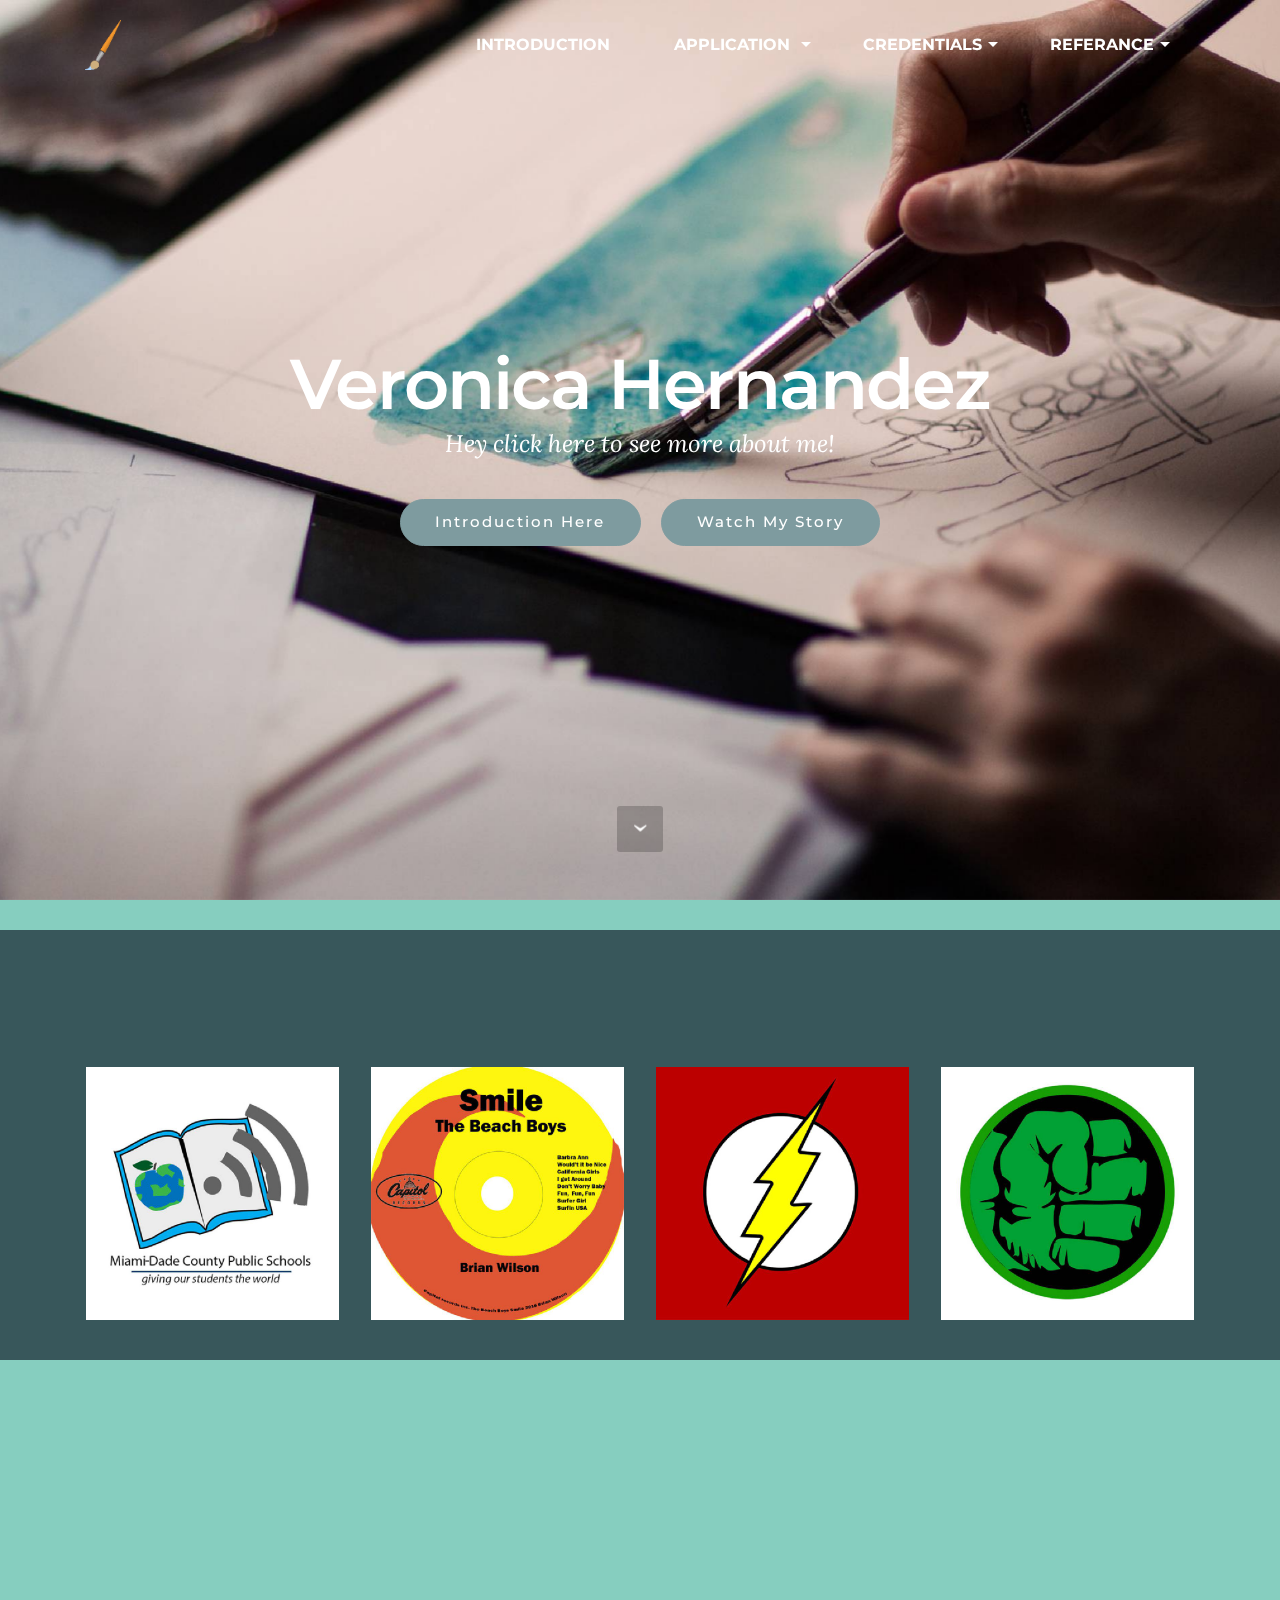
==== commit 82f97eb9: "create github pages" ====
--- a/index.html
+++ b/index.html
@@ -47,7 +47,7 @@
                         <div class="hamburger-icon"></div>
                     </button>
 
-                    <ul class="nav-dropdown collapse pull-xs-right nav navbar-nav navbar-toggleable-sm" id="exCollapsingNavbar"><li class="nav-item"><a class="nav-link link" href="https://mobirise.com/"></a></li><li class="nav-item"><a class="nav-link link" href="Introduction.html">INTRODUCTION &nbsp;</a></li><li class="nav-item dropdown"><a class="nav-link link dropdown-toggle" href="https://mobirise.com/" data-toggle="dropdown-submenu" aria-expanded="false">APPLICATION&nbsp;</a><div class="dropdown-menu"><a class="dropdown-item" href="photoshop.html">&nbsp;Adobe Photoshop</a><a class="dropdown-item" href="#"></a><a class="dropdown-item" href="page2.html">Adobe Illustrator&nbsp;</a><a class="dropdown-item" href="123d.html">123D</a><a class="dropdown-item" href="mobirise.html">Mobirise</a><div class="dropdown"><a class="dropdown-item dropdown-toggle" href="#" data-toggle="dropdown-submenu" aria-expanded="false">Office Suite&nbsp;</a><div class="dropdown-menu dropdown-submenu"><div class="dropdown"><a class="dropdown-item dropdown-toggle" href="#" data-toggle="dropdown-submenu" aria-expanded="false">Microsoft Word</a><div class="dropdown-menu dropdown-submenu"><a class="dropdown-item" href="https://veronicahernandezz.github.io/Discuss IT Topic 6.pdf"><p>&nbsp; &nbsp; Discuss IT Topic 6<br></p></a></div></div><a class="dropdown-item" href="#">Power Point</a></div></div></div></li><li class="nav-item dropdown"><a class="nav-link link dropdown-toggle" href="https://mobirise.com/" data-toggle="dropdown-submenu" aria-expanded="false">CREDENTIALS</a><div class="dropdown-menu"><a class="dropdown-item" href="#">Industry Certified PS</a><a class="dropdown-item" href="#">Industry Certified AL</a><a class="dropdown-item" href="#"></a><a class="dropdown-item" href="#">Industry Certified AP</a><a class="dropdown-item" href="#">Industry Certified AA</a><a class="dropdown-item" href="#">Industry Certified DW</a><a class="dropdown-item" href="#">Transcript&nbsp;</a></div></li><li class="nav-item dropdown"><a class="nav-link link dropdown-toggle" href="https://mobirise.com/" data-toggle="dropdown-submenu" aria-expanded="false">REFERANCE</a><div class="dropdown-menu"><a class="dropdown-item" href="#">Mr. Pate</a><a class="dropdown-item" href="#">AP Teacher&nbsp;</a><a class="dropdown-item" href="#">Community Member</a><a class="dropdown-item" href="#">Family Member</a></div></li></ul>
+                    <ul class="nav-dropdown collapse pull-xs-right nav navbar-nav navbar-toggleable-sm" id="exCollapsingNavbar"><li class="nav-item"><a class="nav-link link" href="https://mobirise.com/"></a></li><li class="nav-item"><a class="nav-link link" href="Introduction.html">INTRODUCTION &nbsp;</a></li><li class="nav-item dropdown open"><a class="nav-link link dropdown-toggle" href="https://mobirise.com/" data-toggle="dropdown-submenu" aria-expanded="true">APPLICATION&nbsp;</a><div class="dropdown-menu"><a class="dropdown-item" href="photoshop.html">&nbsp;Adobe Photoshop</a><a class="dropdown-item" href="#"></a><a class="dropdown-item" href="page2.html">Adobe Illustrator&nbsp;</a><a class="dropdown-item" href="123d.html">123D</a><a class="dropdown-item" href="mobirise.html">Mobirise</a><div class="dropdown"><a class="dropdown-item dropdown-toggle" href="#" data-toggle="dropdown-submenu" aria-expanded="false">Office Suite&nbsp;</a><div class="dropdown-menu dropdown-submenu"><div class="dropdown"><a class="dropdown-item dropdown-toggle" href="#" data-toggle="dropdown-submenu" aria-expanded="false">Microsoft Word</a><div class="dropdown-menu dropdown-submenu"><a class="dropdown-item" href="https://veronicahernandezz.github.io/Discuss IT Topic 6.pdf"><p>&nbsp; &nbsp; Discuss IT Topic 6<br></p></a></div></div><a class="dropdown-item" href="#">Power Point</a></div></div></div></li><li class="nav-item dropdown"><a class="nav-link link dropdown-toggle" href="https://mobirise.com/" data-toggle="dropdown-submenu" aria-expanded="false">CREDENTIALS</a><div class="dropdown-menu"><a class="dropdown-item" href="#">Industry Certified PS</a><a class="dropdown-item" href="#">Industry Certified AL</a><a class="dropdown-item" href="#"></a><a class="dropdown-item" href="#">Industry Certified AP</a><a class="dropdown-item" href="#">Industry Certified AA</a><a class="dropdown-item" href="#">Industry Certified DW</a><a class="dropdown-item" href="#">Transcript&nbsp;</a></div></li><li class="nav-item dropdown"><a class="nav-link link dropdown-toggle" href="https://mobirise.com/" data-toggle="dropdown-submenu" aria-expanded="false">REFERANCE</a><div class="dropdown-menu"><a class="dropdown-item" href="#">Mr. Pate</a><a class="dropdown-item" href="#">AP Teacher&nbsp;</a><a class="dropdown-item" href="#">Community Member</a><a class="dropdown-item" href="#">Family Member</a></div></li></ul>
                     <button hidden="" class="navbar-toggler navbar-close" type="button" data-toggle="collapse" data-target="#exCollapsingNavbar">
                         <div class="close-icon"></div>
                     </button>
@@ -60,7 +60,7 @@
 
 </section>
 
-<section class="engine"><a rel="external" href="https://mobirise.com">Site Builder</a></section><section class="mbr-section mbr-section-hero mbr-section-full mbr-parallax-background mbr-section-with-arrow mbr-after-navbar" id="header1-1a" style="background-image: url(assets/images/mbr-17-2000x1333.jpg);">
+<section class="engine"><a rel="external" href="https://mobirise.com">Mobirise</a></section><section class="mbr-section mbr-section-hero mbr-section-full mbr-parallax-background mbr-section-with-arrow mbr-after-navbar" id="header1-1a" style="background-image: url(assets/images/mbr-17-2000x1333.jpg);">
 
     
 
@@ -72,7 +72,7 @@
 
                     <h1 class="mbr-section-title display-1">Veronica Hernandez</h1>
                     <p class="mbr-section-lead lead">Hey click here to see more about me!</p>
-                    <div class="mbr-section-btn"><a class="btn btn-lg btn-secondary" href="Introduction.html">Introduction Here</a>  </div>
+                    <div class="mbr-section-btn"><a class="btn btn-lg btn-info" href="Introduction.html">Introduction Here</a> <a class="btn btn-lg btn-info" href="Introduction.html">Watch My Story</a>  </div>
                 </div>
             </div>
         </div>
@@ -83,40 +83,6 @@
 </section>
 
 <section class="mbr-info mbr-section mbr-section-md-padding" id="msg-box2-1t" style="background-color: rgb(134, 206, 191); padding-top: 30px; padding-bottom: 0px;">
-
-    
-    <div class="container">
-        <div class="row">
-
-            
-
-            <div class="mbr-table-md-up">
-              <div class="mbr-table-cell mbr-right-padding-md-up col-md-8 text-xs-center text-md-left">
-                  
-                  
-              </div>
-              <div class="mbr-table-cell col-md-4">
-                  
-              </div>
-            </div>
-
-        </div>
-    </div>
-</section>
-
-<section class="mbr-section" id="content8-1c" data-bg-video="https://www.youtube.com/embed/tmEROzS4UIY?rel=0&amp;amp;showinfo=0&amp;autoplay=0&amp;loop=0" style="padding-top: 120px; padding-bottom: 80px;">
-
-    <div class="mbr-overlay" style="opacity: 0; background-color: rgb(134, 206, 191);">
-    </div>
-
-    <div class="container">
-        <h3 class="mbr-section-title display-2">BACKGROUND VIDEO</h3>
-        <div class="lead"><p>Make your own website in a few clicks! Mobirise helps you cut down development time by providing you with a flexible website editor with a drag and drop interface. MobiRise Website Builder creates responsive, retina and mobile friendly websites in a few clicks. Mobirise is one of the easiest website development tools available today. It also gives you the freedom to develop as many websites as you like given the fact that it igjiirgirdhghfh jfhdfjfjkjgkg a desktop app.</p></div>
-    </div>
-
-</section>
-
-<section class="mbr-info mbr-section mbr-section-md-padding" id="msg-box2-1u" style="background-color: rgb(134, 206, 191); padding-top: 30px; padding-bottom: 0px;">
 
     
     <div class="container">
@@ -215,9 +181,9 @@
                     </ol>
                     <div class="carousel-inner">
                         <div class="carousel-item">
-                            <img alt="" src="assets/images/mdcps-logo-for-website-2000x2000.jpg">
+                            <img alt="" src="assets/images/mdcps-logo-for-website-2000x20000.jpg">
                         </div><div class="carousel-item">
-                            <img alt="" src="assets/images/record-for-website-2000x2000.jpg">
+                            <img alt="" src="assets/images/record-for-website-2000x20001.jpg">
                         </div><div class="carousel-item">
                             <img alt="" src="assets/images/flash-for-website-2000x2000.jpg">
                         </div><div class="carousel-item active">
@@ -268,10 +234,7 @@
 City, AA 99999</p>
             </div>
             <div class="mbr-footer-content col-xs-12 col-md-3">
-                <p><strong>Contacts</strong><br>
-Email: support@mobirise.com<br>
-Phone: +1 (0) 000 0000 001<br>
-Fax: +1 (0) 000 0000 002</p>
+                <p><strong>Contacts</strong><br>7865433173</p>
             </div>
             <div class="mbr-footer-content col-xs-12 col-md-3">
                 <p><strong>Links</strong><br>
@@ -307,7 +270,7 @@
                     <div hidden="" data-form-alert-success="true">Thanks for filling out form!</div>
                 </div>
                 <form action="https://mobirise.com/" method="post" data-form-title="MESSAGE">
-                    <input type="hidden" value="q4ehgO9oEiQH6KogSCOszJo0QjsSPjvnu0Aa/umVGzGzmSsA59vXqh4mEsSUu3C+3vxPqe2xH5C8L4eYlC8xNEYnMbpNPhN+2PFvXQzMNFZwS0qxD+EbwR+QGKjz1PMc" data-form-email="true">
+                    <input type="hidden" value="D0bFRBR1DHyUixDNRDYs1nGuMLaVs0o/0+vwi/L0TSjUFby7R31GPbweE5CocX8TI7fIf9U9x2sdgohiuioQLmsHR9QrsEkiZcG0N85j5p1UngdEeP1bjm4JL2x50CdS" data-form-email="true">
                     
                     <div class="form-group">
                         <label class="form-control-label" for="contacts4-1q-email">Email<span class="form-asterisk">*</span></label>
@@ -356,7 +319,6 @@
   <script src="assets/touchSwipe/jquery.touchSwipe.min.js"></script>
   <script src="assets/viewportChecker/jquery.viewportchecker.js"></script>
   <script src="assets/jarallax/jarallax.js"></script>
-  <script src="assets/jquery-mb-ytplayer/jquery.mb.YTPlayer.min.js"></script>
   <script src="assets/masonry/masonry.pkgd.min.js"></script>
   <script src="assets/imagesloaded/imagesloaded.pkgd.min.js"></script>
   <script src="assets/bootstrap-carousel-swipe/bootstrap-carousel-swipe.js"></script>
--- a/assets/mobirise/css/mbr-additional.css
+++ b/assets/mobirise/css/mbr-additional.css
@@ -53,6 +53,12 @@
 .mbr-footer .mbr-contacts strong {
   font-family: 'Montserrat', sans-serif;
 }
+.btn {
+  border-radius: 1.6em;
+}
+.mbr-subscribe .btn {
+  border-radius: 1.6em !important;
+}
 .btn-sm,
 .lead a,
 .lead blockquote,
@@ -412,70 +418,70 @@
 .scrollToTop_wraper {
   opacity: 0 !important;
 }
-#ext_menu-9 .hide-buttons .nav-btn {
+#ext_menu-15 .hide-buttons .nav-btn {
   display: none !important;
 }
-#ext_menu-9 .navbar-caption {
-  color: #ffffff;
-}
-#ext_menu-9 .navbar-toggler {
-  color: #ffffff;
-}
-#ext_menu-9 .close-icon::before,
-#ext_menu-9 .close-icon::after {
+#ext_menu-15 .navbar-caption {
+  color: #ffffff;
+}
+#ext_menu-15 .navbar-toggler {
+  color: #ffffff;
+}
+#ext_menu-15 .close-icon::before,
+#ext_menu-15 .close-icon::after {
   background-color: #ffffff;
 }
-#ext_menu-9 .link,
-#ext_menu-9 .dropdown-item {
-  color: #ffffff;
-}
-#ext_menu-9 .link {
-  font-size: 0.75rem;
-}
-#ext_menu-9 .dropdown-item,
-#ext_menu-9 .nav-dropdown-sm .link {
-  font-size: 0.812rem;
-}
-#ext_menu-9 .link:hover,
-#ext_menu-9 .dropdown-item:hover,
-#ext_menu-9 .link:focus,
-#ext_menu-9 .dropdown-item:focus {
-  color: #c0a375;
-}
-#ext_menu-9 .link[aria-expanded="true"],
-#ext_menu-9 .dropdown-menu {
+#ext_menu-15 .link,
+#ext_menu-15 .dropdown-item {
+  color: #ffffff;
+}
+#ext_menu-15 .link {
+  font-size: 1rem;
+}
+#ext_menu-15 .dropdown-item,
+#ext_menu-15 .nav-dropdown-sm .link {
+  font-size: 1.083rem;
+}
+#ext_menu-15 .link:hover,
+#ext_menu-15 .dropdown-item:hover,
+#ext_menu-15 .link:focus,
+#ext_menu-15 .dropdown-item:focus {
+  color: #c0a375;
+}
+#ext_menu-15 .link[aria-expanded="true"],
+#ext_menu-15 .dropdown-menu {
   background: #0e0e0e;
 }
-#ext_menu-9 .nav-dropdown-sm .link:focus,
-#ext_menu-9 .nav-dropdown-sm .link:hover,
-#ext_menu-9 .nav-dropdown-sm .dropdown-item:focus,
-#ext_menu-9 .nav-dropdown-sm .dropdown-item:hover {
+#ext_menu-15 .nav-dropdown-sm .link:focus,
+#ext_menu-15 .nav-dropdown-sm .link:hover,
+#ext_menu-15 .nav-dropdown-sm .dropdown-item:focus,
+#ext_menu-15 .nav-dropdown-sm .dropdown-item:hover {
   background: #202020!important;
 }
-#ext_menu-9 .navbar,
-#ext_menu-9 .nav-dropdown-sm,
-#ext_menu-9 .nav-dropdown-sm .link[aria-expanded="true"],
-#ext_menu-9 .nav-dropdown-sm .dropdown-menu {
+#ext_menu-15 .navbar,
+#ext_menu-15 .nav-dropdown-sm,
+#ext_menu-15 .nav-dropdown-sm .link[aria-expanded="true"],
+#ext_menu-15 .nav-dropdown-sm .dropdown-menu {
   background: #282828;
 }
-#ext_menu-9 .bg-color.transparent .link {
+#ext_menu-15 .bg-color.transparent .link {
   color: #ffffff;
   transition: none;
 }
-#ext_menu-9 .bg-color.transparent.opened .link {
+#ext_menu-15 .bg-color.transparent.opened .link {
   transition: color 0.2s ease-in-out;
 }
-#ext_menu-9 .bg-color.transparent.opened .link:hover,
-#ext_menu-9 .bg-color.transparent.opened .link:focus {
-  color: #c0a375;
-}
-#ext_menu-9 .link[aria-expanded="true"],
-#ext_menu-9 .dropdown-item[aria-expanded="true"] {
+#ext_menu-15 .bg-color.transparent.opened .link:hover,
+#ext_menu-15 .bg-color.transparent.opened .link:focus {
+  color: #c0a375;
+}
+#ext_menu-15 .link[aria-expanded="true"],
+#ext_menu-15 .dropdown-item[aria-expanded="true"] {
   color: #c0a375!important;
 }
-#header3-h .mbr-section-title,
-#header3-h .mbr-section-subtitle {
-  text-align: center;
+#msg-box8-2d .mbr-section-title,
+#msg-box8-2d p {
+  color: #fff;
 }
 #ext_menu-m .hide-buttons .nav-btn {
   display: none !important;
@@ -723,7 +729,7 @@
   color: #c0a375!important;
 }
 #header1-1y .mbr-section-lead {
-  text-align: center;
+  text-align: left;
   color: #efefef;
   font-family: 'Merriweather', serif;
   font-size: 18px;
@@ -806,17 +812,6 @@
 #msg-box2-1t .mbr-section-subtitle {
   color: #a0a0a0;
 }
-#content8-1c .mbr-section-title,
-#content8-1c p {
-  text-align: right;
-  color: #fff;
-}
-#msg-box2-1u .mbr-section-title {
-  color: #fff;
-}
-#msg-box2-1u .mbr-section-subtitle {
-  color: #a0a0a0;
-}
 #header3-1e .mbr-section-title,
 #header3-1e .mbr-section-subtitle {
   text-align: center;
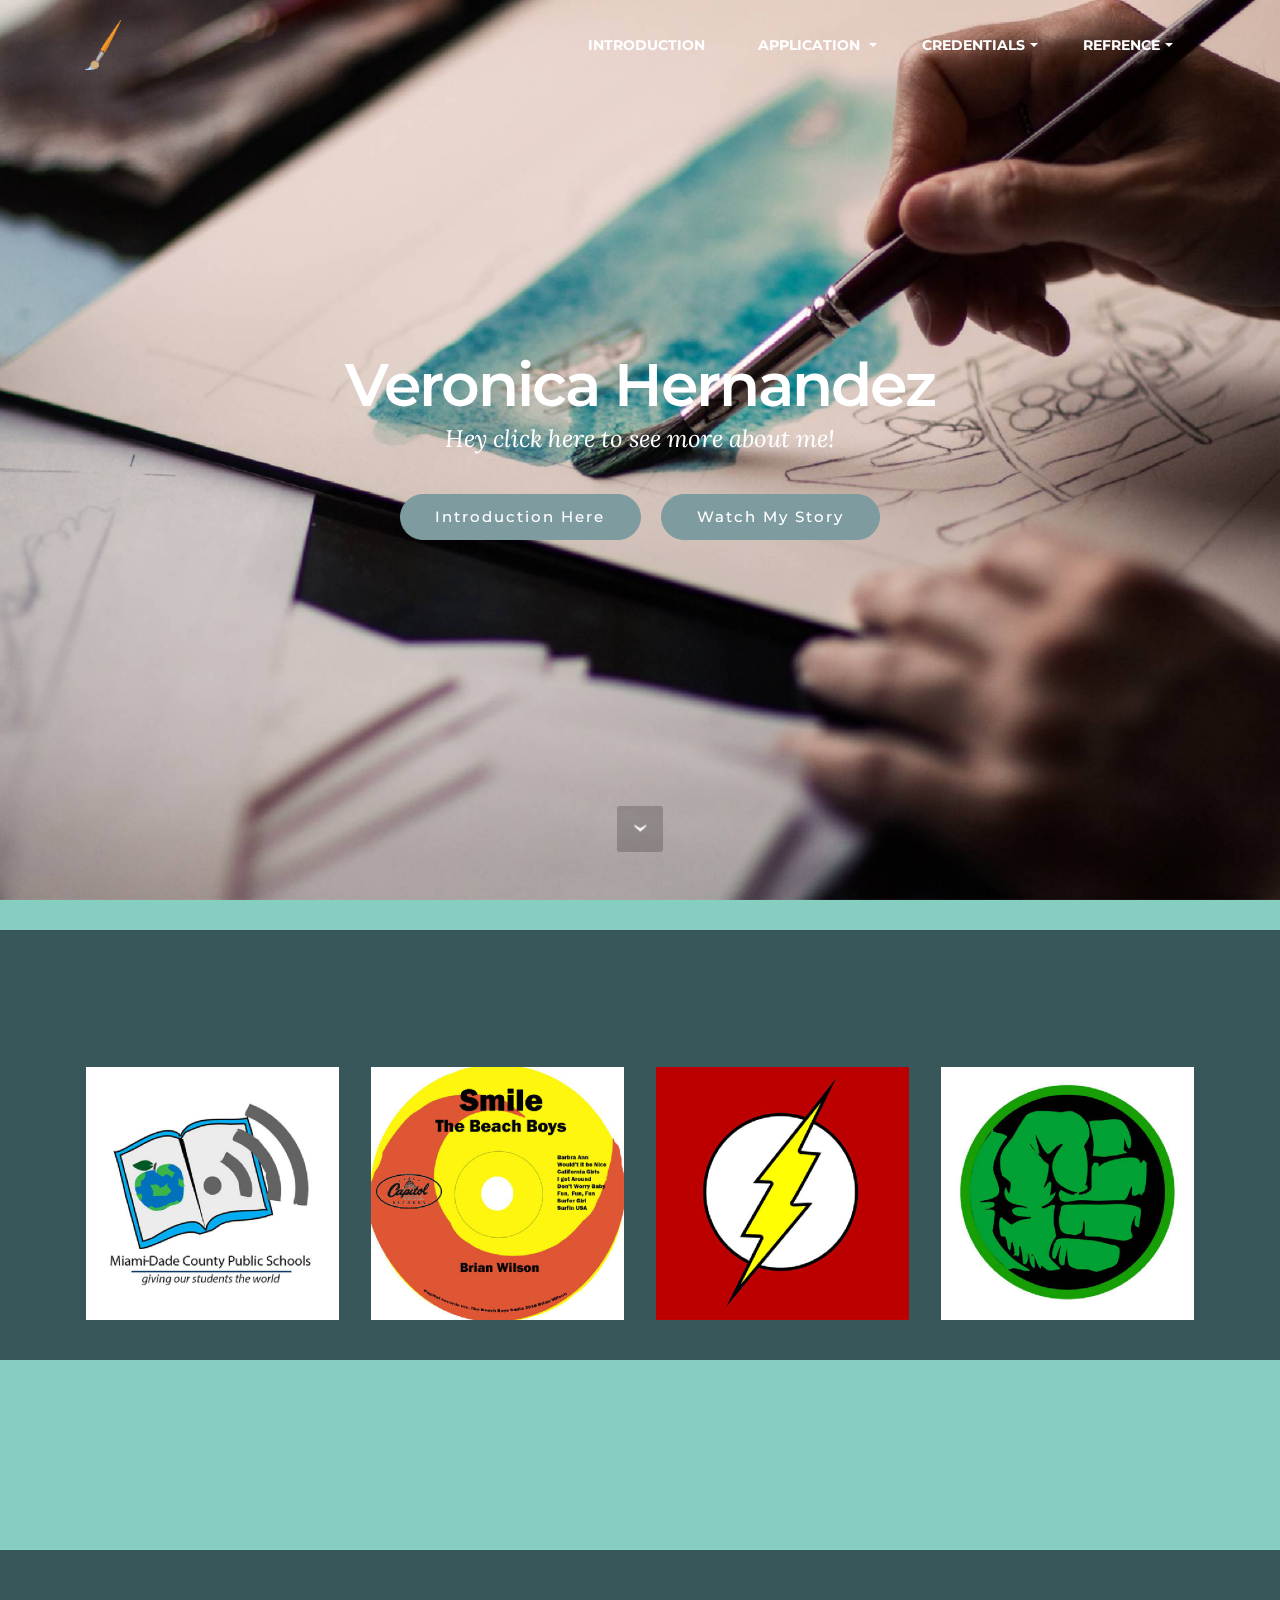
==== commit 54fe4c92: "create github pages" ====
--- a/index.html
+++ b/index.html
@@ -47,7 +47,7 @@
                         <div class="hamburger-icon"></div>
                     </button>
 
-                    <ul class="nav-dropdown collapse pull-xs-right nav navbar-nav navbar-toggleable-sm" id="exCollapsingNavbar"><li class="nav-item"><a class="nav-link link" href="https://mobirise.com/"></a></li><li class="nav-item"><a class="nav-link link" href="Introduction.html">INTRODUCTION &nbsp;</a></li><li class="nav-item dropdown open"><a class="nav-link link dropdown-toggle" href="https://mobirise.com/" data-toggle="dropdown-submenu" aria-expanded="true">APPLICATION&nbsp;</a><div class="dropdown-menu"><a class="dropdown-item" href="photoshop.html">&nbsp;Adobe Photoshop</a><a class="dropdown-item" href="#"></a><a class="dropdown-item" href="page2.html">Adobe Illustrator&nbsp;</a><a class="dropdown-item" href="123d.html">123D</a><a class="dropdown-item" href="mobirise.html">Mobirise</a><div class="dropdown"><a class="dropdown-item dropdown-toggle" href="#" data-toggle="dropdown-submenu" aria-expanded="false">Office Suite&nbsp;</a><div class="dropdown-menu dropdown-submenu"><div class="dropdown"><a class="dropdown-item dropdown-toggle" href="#" data-toggle="dropdown-submenu" aria-expanded="false">Microsoft Word</a><div class="dropdown-menu dropdown-submenu"><a class="dropdown-item" href="https://veronicahernandezz.github.io/Discuss IT Topic 6.pdf"><p>&nbsp; &nbsp; Discuss IT Topic 6<br></p></a></div></div><a class="dropdown-item" href="#">Power Point</a></div></div></div></li><li class="nav-item dropdown"><a class="nav-link link dropdown-toggle" href="https://mobirise.com/" data-toggle="dropdown-submenu" aria-expanded="false">CREDENTIALS</a><div class="dropdown-menu"><a class="dropdown-item" href="#">Industry Certified PS</a><a class="dropdown-item" href="#">Industry Certified AL</a><a class="dropdown-item" href="#"></a><a class="dropdown-item" href="#">Industry Certified AP</a><a class="dropdown-item" href="#">Industry Certified AA</a><a class="dropdown-item" href="#">Industry Certified DW</a><a class="dropdown-item" href="#">Transcript&nbsp;</a></div></li><li class="nav-item dropdown"><a class="nav-link link dropdown-toggle" href="https://mobirise.com/" data-toggle="dropdown-submenu" aria-expanded="false">REFERANCE</a><div class="dropdown-menu"><a class="dropdown-item" href="#">Mr. Pate</a><a class="dropdown-item" href="#">AP Teacher&nbsp;</a><a class="dropdown-item" href="#">Community Member</a><a class="dropdown-item" href="#">Family Member</a></div></li></ul>
+                    <ul class="nav-dropdown collapse pull-xs-right nav navbar-nav navbar-toggleable-sm" id="exCollapsingNavbar"><li class="nav-item"><a class="nav-link link" href="https://mobirise.com/"></a></li><li class="nav-item"><a class="nav-link link" href="Introduction.html">INTRODUCTION &nbsp;</a></li><li class="nav-item dropdown"><a class="nav-link link dropdown-toggle" href="https://mobirise.com/" data-toggle="dropdown-submenu" aria-expanded="false">APPLICATION&nbsp;</a><div class="dropdown-menu"><a class="dropdown-item" href="photoshop.html">&nbsp;Adobe Photoshop</a><a class="dropdown-item" href="#"></a><a class="dropdown-item" href="page2.html">Adobe Illustrator&nbsp;</a><a class="dropdown-item" href="123d.html">123D</a><a class="dropdown-item" href="mobirise.html">Mobirise</a><div class="dropdown"><a class="dropdown-item dropdown-toggle" href="#" data-toggle="dropdown-submenu" aria-expanded="false">Office Suite&nbsp;</a><div class="dropdown-menu dropdown-submenu"><div class="dropdown"><a class="dropdown-item dropdown-toggle" href="#" data-toggle="dropdown-submenu" aria-expanded="false">Microsoft Word</a><div class="dropdown-menu dropdown-submenu"><a class="dropdown-item" href="https://veronicahernandezz.github.io/Discuss IT Topic 6.pdf"><p>&nbsp; &nbsp; Discuss IT Topic 6<br></p></a></div></div><a class="dropdown-item" href="#">Power Point</a></div></div></div></li><li class="nav-item dropdown"><a class="nav-link link dropdown-toggle" href="https://mobirise.com/" data-toggle="dropdown-submenu" aria-expanded="false">CREDENTIALS</a><div class="dropdown-menu"><a class="dropdown-item" href="#">Industry Certified PS</a><a class="dropdown-item" href="#">Industry Certified AL</a><a class="dropdown-item" href="#"></a><a class="dropdown-item" href="#">Industry Certified AP</a><a class="dropdown-item" href="#">Industry Certified AA</a><a class="dropdown-item" href="#">Industry Certified DW</a><a class="dropdown-item" href="#">Transcript&nbsp;</a></div></li><li class="nav-item dropdown open"><a class="nav-link link dropdown-toggle" href="https://mobirise.com/" data-toggle="dropdown-submenu" aria-expanded="true">REFRENCE</a><div class="dropdown-menu"><a class="dropdown-item" href="#">Mr. Pate</a><a class="dropdown-item" href="#">AP Teacher&nbsp;</a><a class="dropdown-item" href="#">Community Member</a><a class="dropdown-item" href="#">Family Member</a></div></li></ul>
                     <button hidden="" class="navbar-toggler navbar-close" type="button" data-toggle="collapse" data-target="#exCollapsingNavbar">
                         <div class="close-icon"></div>
                     </button>
@@ -60,7 +60,7 @@
 
 </section>
 
-<section class="engine"><a rel="external" href="https://mobirise.com">Mobirise</a></section><section class="mbr-section mbr-section-hero mbr-section-full mbr-parallax-background mbr-section-with-arrow mbr-after-navbar" id="header1-1a" style="background-image: url(assets/images/mbr-17-2000x1333.jpg);">
+<section class="engine"><a rel="external" href="https://mobirise.com">Mobirise Website Generator</a></section><section class="mbr-section mbr-section-hero mbr-section-full mbr-parallax-background mbr-section-with-arrow mbr-after-navbar" id="header1-1a" style="background-image: url(assets/images/mbr-17-2000x1333.jpg);">
 
     
 
@@ -181,9 +181,9 @@
                     </ol>
                     <div class="carousel-inner">
                         <div class="carousel-item">
-                            <img alt="" src="assets/images/mdcps-logo-for-website-2000x20000.jpg">
+                            <img alt="" src="assets/images/mdcps-logo-for-website-2000x20002.jpg">
                         </div><div class="carousel-item">
-                            <img alt="" src="assets/images/record-for-website-2000x20001.jpg">
+                            <img alt="" src="assets/images/record-for-website-2000x20003.jpg">
                         </div><div class="carousel-item">
                             <img alt="" src="assets/images/flash-for-website-2000x2000.jpg">
                         </div><div class="carousel-item active">
@@ -209,7 +209,7 @@
     </div>
 </section>
 
-<section class="mbr-section mbr-section-md-padding" id="social-buttons4-1p" style="background-color: rgb(134, 206, 191); padding-top: 90px; padding-bottom: 90px;">
+<section class="mbr-section mbr-section-md-padding" id="social-buttons4-1p" style="background-color: rgb(134, 206, 191); padding-top: 30px; padding-bottom: 30px;">
     
     <div class="container">
         <div class="row">
@@ -217,32 +217,6 @@
                 <h3 class="mbr-section-title display-2">FOLLOW US</h3>
                 <div><a class="btn btn-social" title="Twitter" target="_blank" href="#"><i class="socicon socicon-twitter"></i></a> <a class="btn btn-social" title="Facebook" target="_blank" href="#"><i class="socicon socicon-facebook"></i></a>  <a class="btn btn-social" title="YouTube" target="_blank" href="https://www.youtube.com/channel/UC4zYCTiHu_neO1wsNDTWfDg"><i class="socicon socicon-youtube"></i></a> <a class="btn btn-social" title="Instagram" target="_blank" href="#"><i class="socicon socicon-instagram"></i></a> <a class="btn btn-social" title="Pinterest" target="_blank" href="#"><i class="socicon socicon-pinterest"></i></a>     </div>
             </div>
-        </div>
-    </div>
-</section>
-
-<section class="mbr-section mbr-section-md-padding mbr-footer footer1" id="contacts1-16" style="background-color: rgb(56, 87, 91); padding-top: 90px; padding-bottom: 0px;">
-    
-    <div class="container">
-        <div class="row">
-            <div class="mbr-footer-content col-xs-12 col-md-3">
-                <div><img src="assets/images/paint-brush-with-dye-17-128x175.png"></div>
-            </div>
-            <div class="mbr-footer-content col-xs-12 col-md-3">
-                <p><strong>Address</strong><br>
-1234 Street Name<br>
-City, AA 99999</p>
-            </div>
-            <div class="mbr-footer-content col-xs-12 col-md-3">
-                <p><strong>Contacts</strong><br>7865433173</p>
-            </div>
-            <div class="mbr-footer-content col-xs-12 col-md-3">
-                <p><strong>Links</strong><br>
-<a class="text-primary" href="https://mobirise.com/">Website builder</a><br>
-<a class="text-primary" href="https://mobirise.com/mobirise-free-win.zip">Download for Windows</a><br>
-<a class="text-primary" href="https://mobirise.com/mobirise-free-mac.zip">Download for Mac</a></p>
-            </div>
-
         </div>
     </div>
 </section>
@@ -270,7 +244,7 @@
                     <div hidden="" data-form-alert-success="true">Thanks for filling out form!</div>
                 </div>
                 <form action="https://mobirise.com/" method="post" data-form-title="MESSAGE">
-                    <input type="hidden" value="D0bFRBR1DHyUixDNRDYs1nGuMLaVs0o/0+vwi/L0TSjUFby7R31GPbweE5CocX8TI7fIf9U9x2sdgohiuioQLmsHR9QrsEkiZcG0N85j5p1UngdEeP1bjm4JL2x50CdS" data-form-email="true">
+                    <input type="hidden" value="xELzH0NWp2Pe+ar3kxpCETigwfy74tybQ45qe7cK3fPqxTLcSmmEGFaMLj6KeaF+XEQ36VTsbM+xDObLr5tJ73G+SU4YJRT8pdhhG60r6sxHe9gkdkQ+wW+lF10rlrRL" data-form-email="true">
                     
                     <div class="form-group">
                         <label class="form-control-label" for="contacts4-1q-email">Email<span class="form-asterisk">*</span></label>
--- a/assets/mobirise/css/mbr-additional.css
+++ b/assets/mobirise/css/mbr-additional.css
@@ -741,10 +741,6 @@
   background-color: #587584;
   border-color: #587584;
 }
-#header3-12 .mbr-section-title,
-#header3-12 .mbr-section-subtitle {
-  text-align: center;
-}
 #ext_menu-15 .hide-buttons .nav-btn {
   display: none !important;
 }
@@ -763,11 +759,11 @@
   color: #ffffff;
 }
 #ext_menu-15 .link {
-  font-size: 1rem;
+  font-size: 0.85rem;
 }
 #ext_menu-15 .dropdown-item,
 #ext_menu-15 .nav-dropdown-sm .link {
-  font-size: 1.083rem;
+  font-size: 0.921rem;
 }
 #ext_menu-15 .link:hover,
 #ext_menu-15 .dropdown-item:hover,
@@ -806,6 +802,9 @@
 #ext_menu-15 .dropdown-item[aria-expanded="true"] {
   color: #c0a375!important;
 }
+#header1-1a .mbr-section-title {
+  font-size: 60px;
+}
 #msg-box2-1t .mbr-section-title {
   color: #fff;
 }
